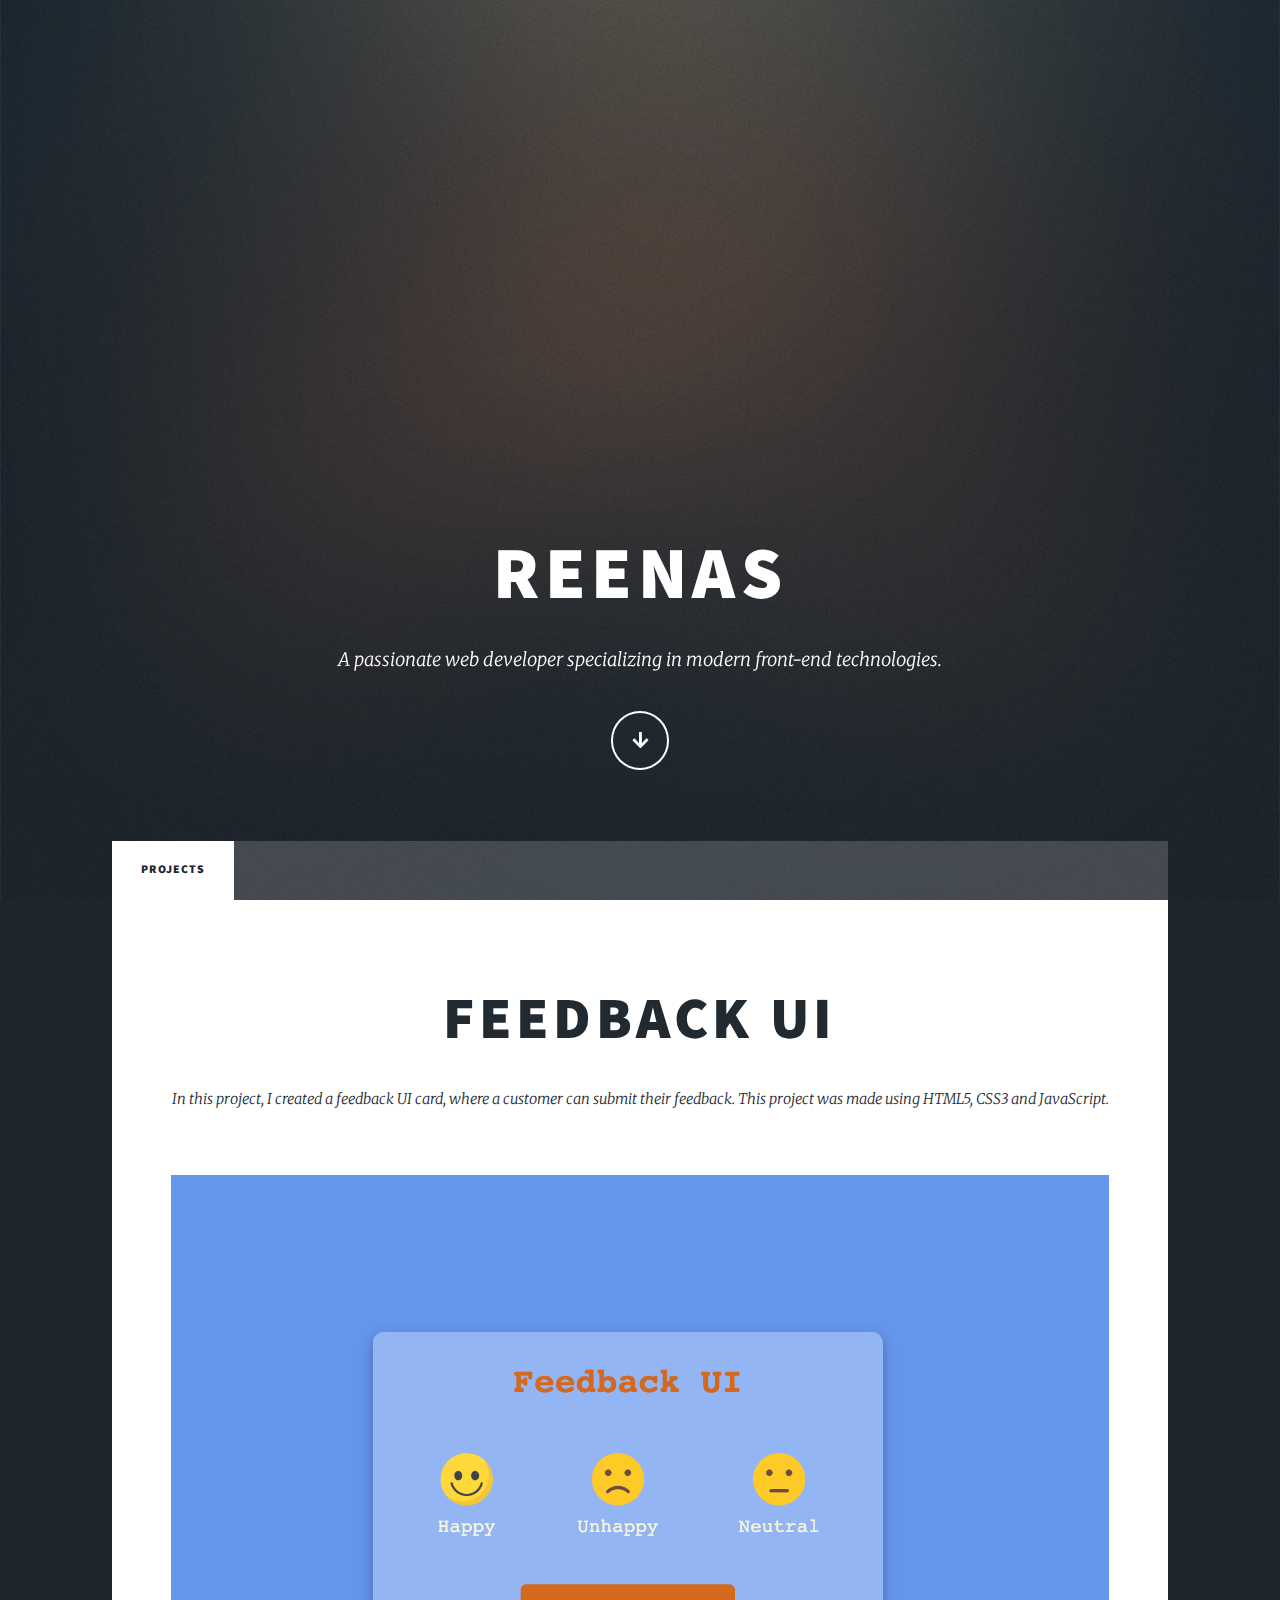
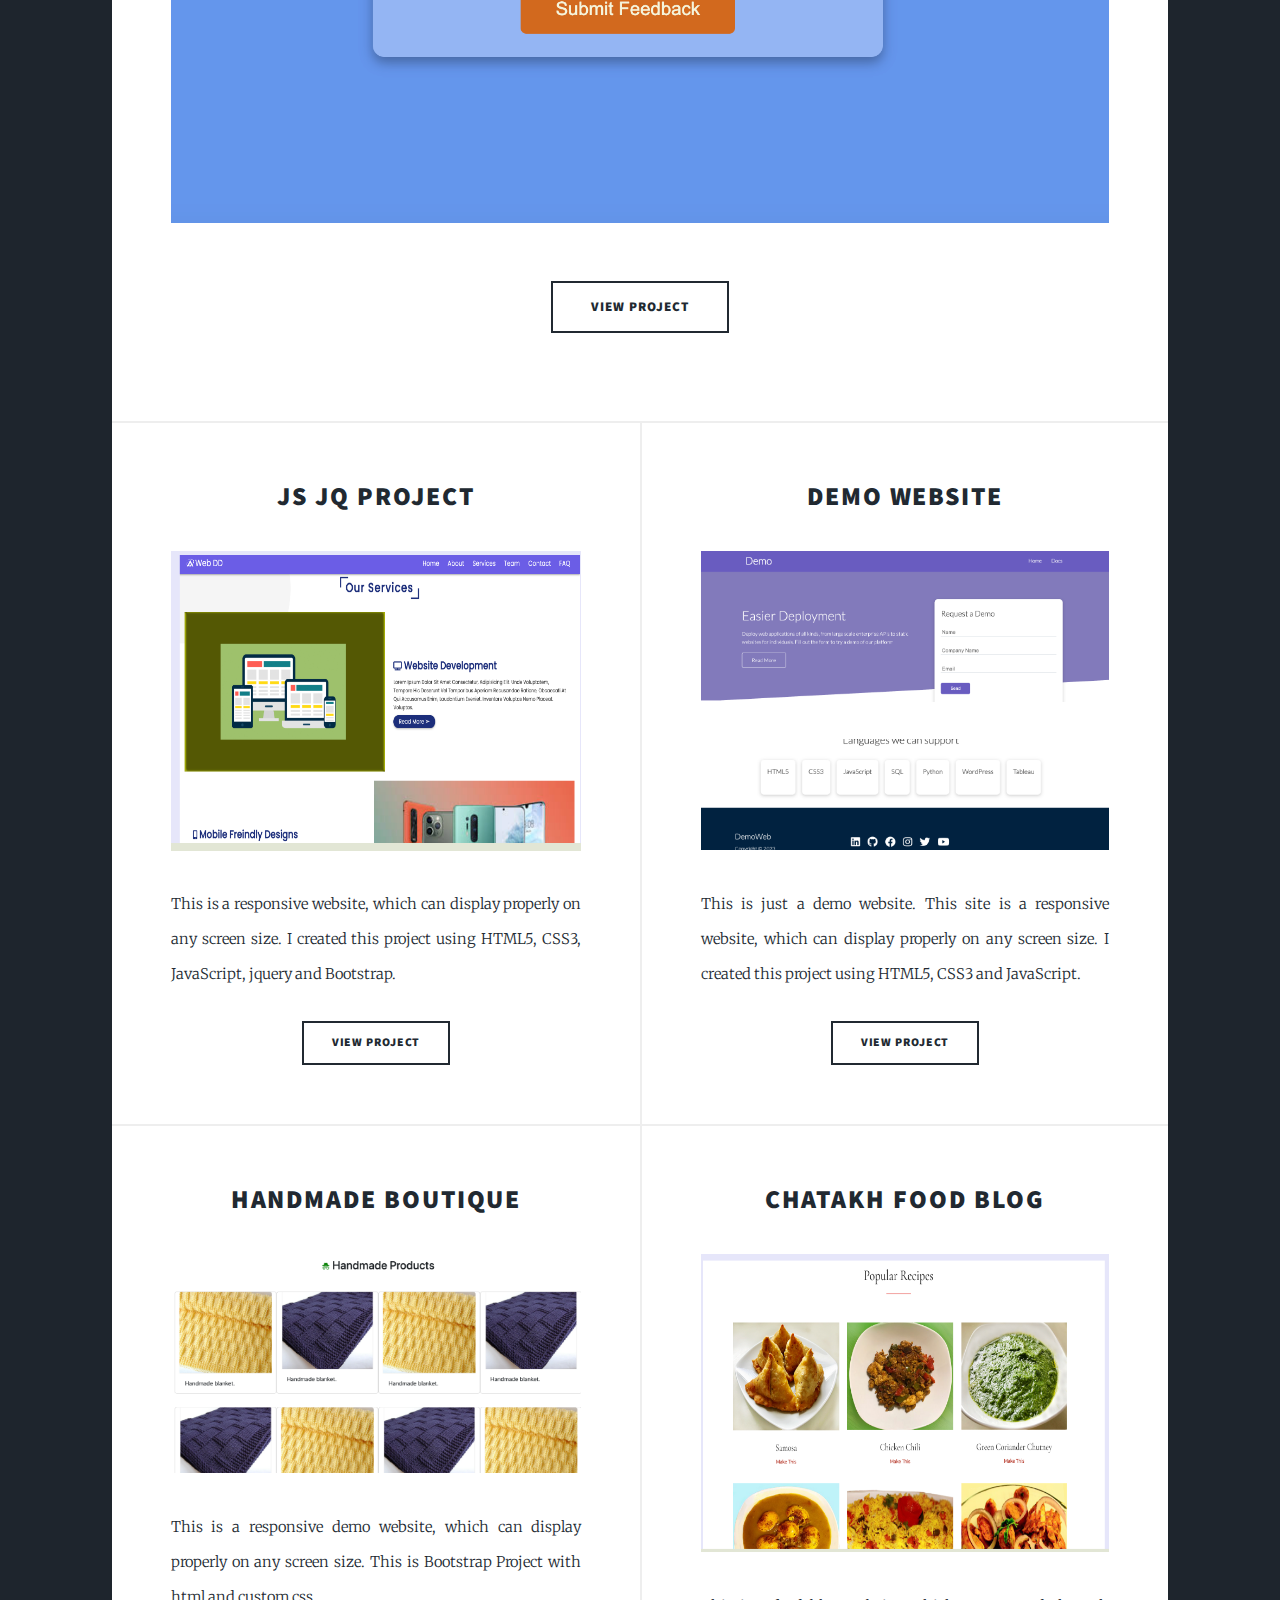
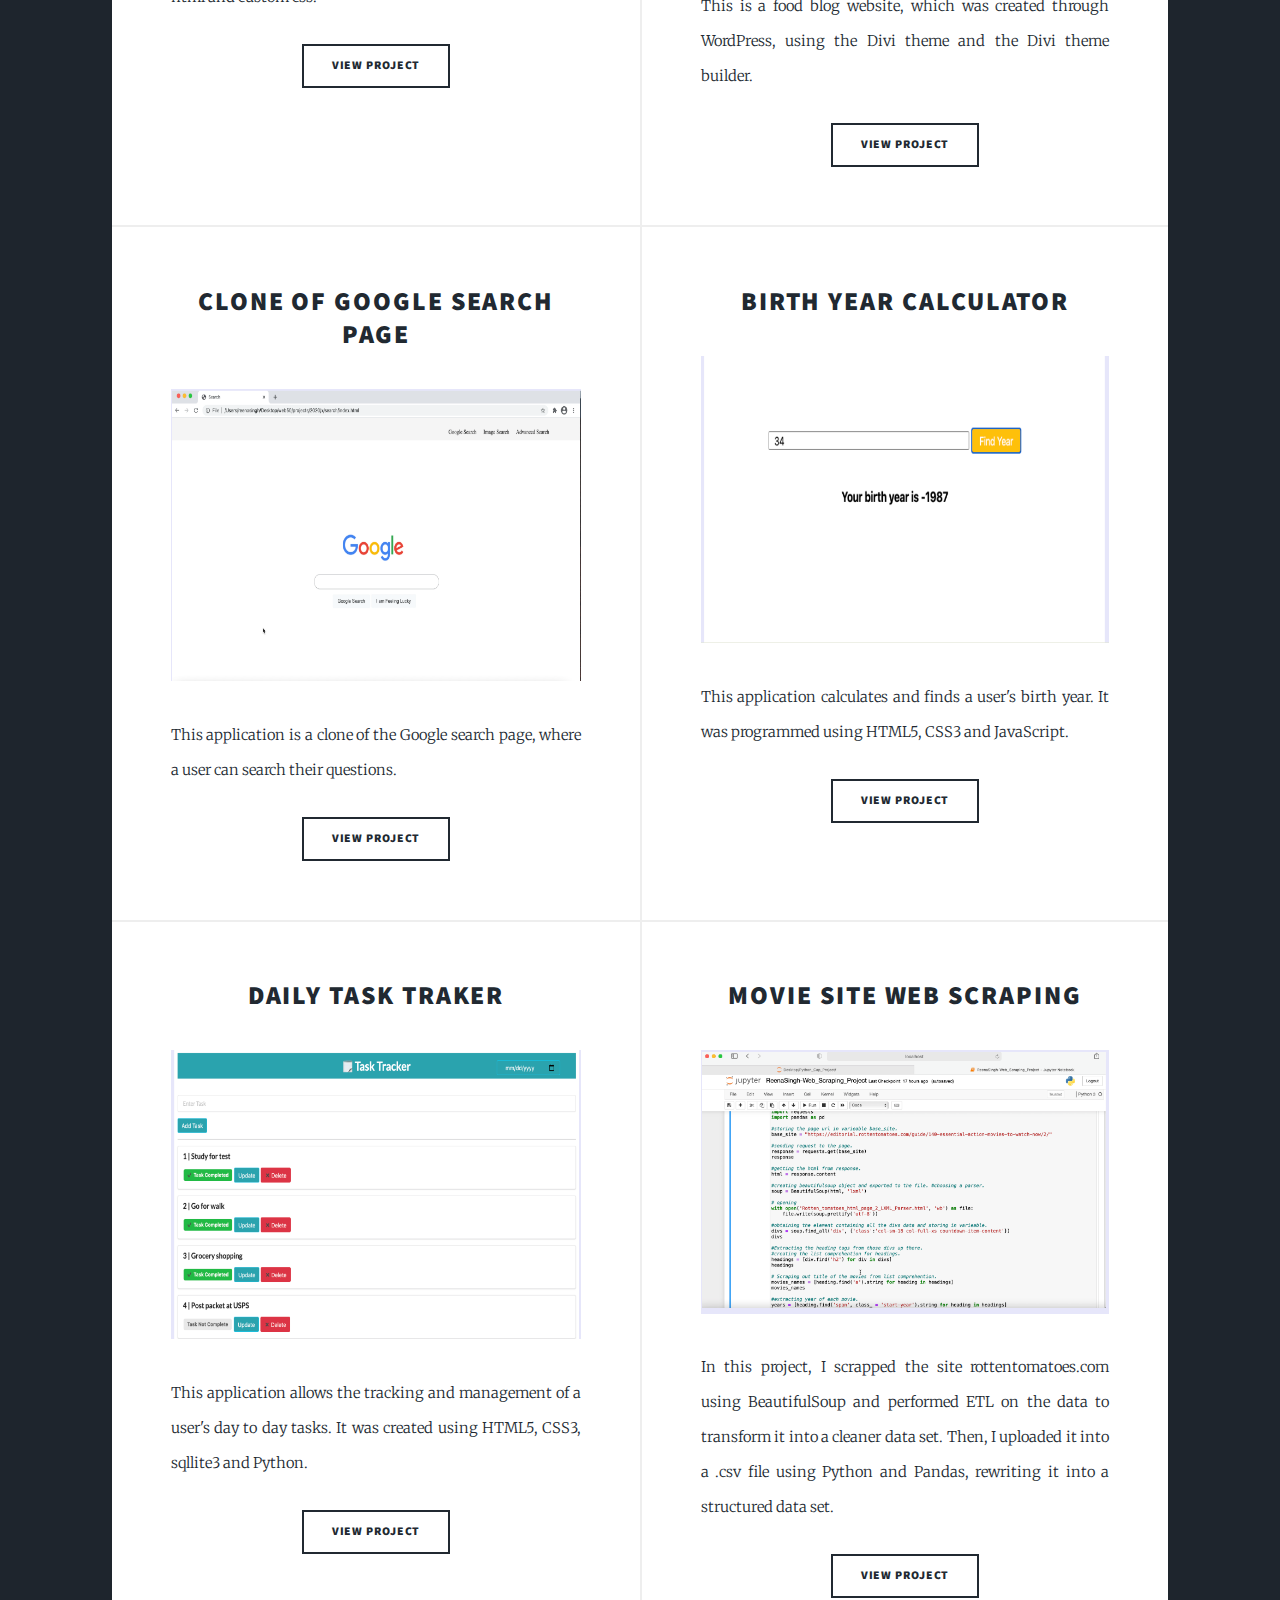
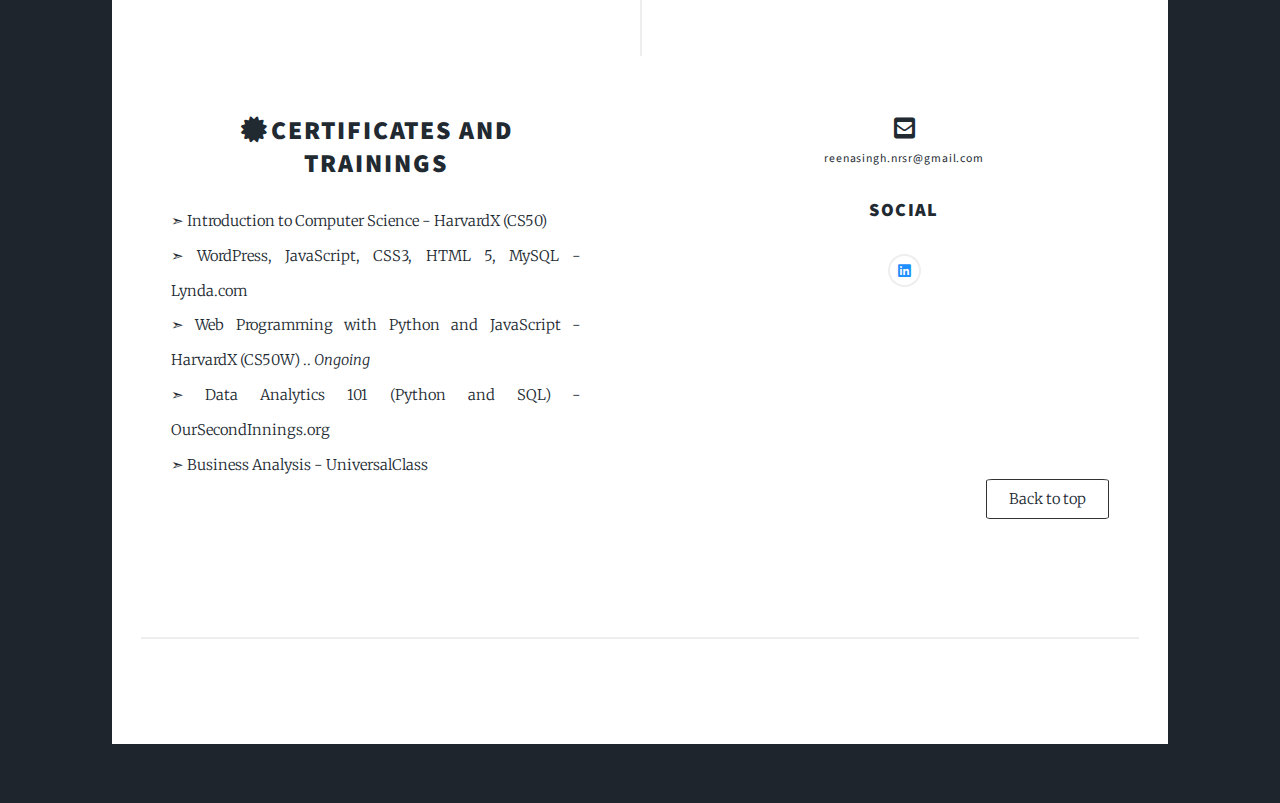
==== index.html @ dbfae960 "Update index.html" ====
<!DOCTYPE HTML>
<html>

	<head>
		<title>Portfolio of ReenaS</title>
		<meta charset="utf-8" />
		<meta name="viewport" content="width=device-width, initial-scale=1, user-scalable=no" />
		<link rel="stylesheet" href="assets/css/main.css" />
		<noscript><link rel="stylesheet" href="assets/css/noscript.css" /></noscript>
	</head>

	<body class="is-preload">

		<!-- Wrapper -->
			<div id="wrapper" class="fade-in">

				<!-- Intro -->
					<div id="intro">
						<h1>ReenaS</h1>

						<p>A passionate web developer specializing in modern front-end technologies.</p>
						<ul class="actions">
							<li><a href="#header" class="button icon solid solo fa-arrow-down scrolly">Continue</a></li>
						</ul>
					</div>

				<!-- Header -->
					<header id="header">
						<a href="index.html" class="logo">Portfolio</a>
					</header>

				<!-- Nav -->
					<nav id="nav">

						<ul class="links">
							<li class="active"><a href="index.html">Projects</a></li>
						</ul>

					</nav>

				<!-- Main -->
					<div id="main">

						<!-- Featured Post -->
							<article class="post featured">
								<header class="major">

									<h2><a href="https://chatakh.github.io/feedbackUI/" target="_blank"> Feedback UI</a></h2>
									<p>In this project, I created a feedback UI card, where a customer can submit their feedback. This project was made using HTML5, CSS3 and JavaScript.<br />
									</p>
								</header>

								<img src="images/feedbackUI.png" class="image main" alt="" /></a>
								<ul class="actions special">
									<li><a href="https://github.com/Chatakh/feedbackUI/blob/main/index.html" target="_blank" class="button large">view project</a></li>
								</ul>
							</article>

						<!-- Posts -->
							<section class="posts">

								<article>
									<header>

										<h2><a href="https://chatakh.github.io/webdd/" target="_blank">JS JQ Project<br /></a>
										</h2>
									</header>

									<img src="images/WebDD.png" class="image fit" alt="" /></a>
									<p>This is a responsive website, which can display properly on any screen size. I created this project using HTML5, CSS3, JavaScript, jquery and Bootstrap.</p>
									<ul class="actions special">
										<li><a href="https://github.com/Chatakh/webdd/blob/main/index.html" target="_blank" class="button">view project</a></li>
									</ul>
								</article>

								<article>
									<header>

										<h2><a href=" https://chatakh.github.io/Demo_site/" target="_blank"" target="_blank">Demo Website<br /></a>
										</h2>
									</header>

									<img src="images/demo.png" class="image fit" alt="" /></a>
									<img src="images/demo-2.png" class="image fit" alt="" /></a>
									<p>This is just a demo website. This site is a responsive website, which can display properly on any screen size.
										I created this project using HTML5, CSS3 and JavaScript. </p>
									<ul class="actions special">
										<li><a href="https://github.com/Chatakh/Demo_site" target="_blank" class="button">view project</a></li>
									</ul>
								</article>

								<article>
									<header>

										<h2><a href=" https://chatakh.github.io/Boutique/" target="_blank">Handmade Boutique<br /></a>
										</h2>
									</header>

									<img src="images/handmadeB.png" class="image fit" alt="" /></a>
									<p>This is a responsive demo website, which can display properly on any screen size. This is Bootstrap Project with html and custom css.</p>
									<ul class="actions special">
										<li><a href="https://github.com/Chatakh/Boutique" target="_blank" class="button">view project</a></li>
									</ul>
								</article>


								<article>
									<header>

										<h2><a href="http://www.chatakh.com" target="_blank">Chatakh food blog<br /></a>
										</h2>
									</header>

									<img src="images/Chatakh.png" target="_blank"  class="image fit" alt="" /></a>
									<p>This is a food blog website, which was created through WordPress, using the Divi theme and the Divi theme builder.</p>
									<ul class="actions special">
										<li><a href="https://github.com/Chatakh/portfolio/blob/main/chatakh.html" target="_blank" class="button">view project</a></li>
									</ul>
								</article>

								<article>
									<header>

										<h2><a href="https://chatakh.github.io/ColonGS/" target="_blank">Clone of Google search page<br /></a>
										</h2>
									</header>

									<img src="images/GoogleSearchPage.png" class="image fit" alt="" /></a>
									<p>This application is a clone of the Google search page, where a user can search their questions.</p>

									<ul class="actions special">
										<li><a href="https://github.com/Chatakh/portfolio/blob/main/imageSearch.html" target="_blank" class="button">view project</a></li>
									</ul>
								</article>

								<article>
									<header>

										<h2><a href="https://chatakh.github.io/birthYearCalc/" target="_blank">Birth Year Calculator<br /></a>
										</h2>
									</header>

									<img src="images/BirthYearApp.png" class="image fit" alt="" /></a>
									<p>This application calculates and finds a user's birth year. It was programmed using HTML5, CSS3 and JavaScript.</p>


									<ul class="actions special">
										<li><a href="https://github.com/Chatakh/portfolio/blob/main/birthYear_calculator.html" target="_blank" class="button">view project</a></li>
									</ul>
								</article>

								<article>
									<header>

										<h2><a href="https://www.youtube.com/watch?v=Ls5tYLdp9TQ" target="_blank">Daily Task Traker<br /></a>
										</h2>
									</header>

									<img src="images/TaskTrackerApp.png"  class="image fit" alt="" /></a>
									<p>This application allows the tracking and management of a user's day to day tasks.
										It was created using HTML5, CSS3, sqllite3 and Python.</p>
									<ul class="actions special">
										<li><a href="https://github.com/Chatakh/portfolio/blob/main/tasktracker.html" target="_blank"class="button">view project</a></li>
									</ul>
								</article>

								<article>
									<header>

										<h2><a href="https://www.youtube.com/embed/3hxfw4qxkTg" target="_blank">Movie site Web Scraping<br /></a>
										</h2>

									</header>

									<img src="images/WebScraper.png" class="image fit" alt="" /></a>


									<p>
										In this project, I scrapped the site rottentomatoes.com using BeautifulSoup and performed ETL on the data to transform it into a cleaner data set. Then, I uploaded it into a .csv file using Python and Pandas,
										rewriting it into a structured data set.
									</p>
									<ul class="actions special">
										<li><a href="https://github.com/Chatakh/portfolio/blob/main/webscraping.html" target="_blank" class="button">view project</a></li>
									</ul>
								</article>


									<section>
										<article>

											<h2><i class="fa fa-fw fa-certificate"></i>Certificates and Trainings</h2>

											<p class="cerTrain">
											  ➣ Introduction to Computer Science - HarvardX (CS50) <br />

											  ➣ WordPress, JavaScript, CSS3, HTML 5, MySQL - Lynda.com<br/>

											  ➣ Web Programming with Python and JavaScript - HarvardX (CS50W) .. <i> Ongoing</i> <br />

											  ➣ Data Analytics 101 (Python and SQL) - OurSecondInnings.org<br />

											   ➣ Business Analysis - UniversalClass <br />

											 </p>

										</article>

										</section>


				    <footer>
							<section>
								 <i class='fas fa-envelope-square' style='font-size:24px'></i><h6 class="email">reenasingh.nrsr@gmail.com</h6>
                                                                 

								<p><h3>Social</h3></p>
								<ul class="icons alt">
								  <li><a href="https://www.linkedin.com/in/reena-singh-9b708a188/" target="_blank"  class="icon brands alt fa-linkedin" id="icon"><span class="label">fa-linkedin</span></a></li>
								</ul>

							</section>
							<a href="#" class="bt">Back to top </a>

						</section>

					</footer>


				<!-- Copyright -->
					<div id="copyright">
						<ul><li>&copy; R</li><li>Design:</li></ul>
					</div>


			</div>

		<!-- Scripts -->
			<script src="assets/js/jquery.min.js"></script>
			<script src="assets/js/jquery.scrollex.min.js"></script>
			<script src="assets/js/jquery.scrolly.min.js"></script>
			<script src="assets/js/browser.min.js"></script>
			<script src="assets/js/breakpoints.min.js"></script>
			<script src="assets/js/util.js"></script>
			<script src="assets/js/main.js"></script>

	</body>
</html>
---- assets/css/main.css ----
@import url(fontawesome-all.min.css);
@import url("https://fonts.googleapis.com/css?family=Merriweather:300,700,300italic,700italic|Source+Sans+Pro:900");


html, body, div, span, applet, object,
iframe, h1, h2, h3, h4, h5, h6, p, blockquote,
pre, a, abbr, acronym, address, big, cite,
code, del, dfn, em, img, ins, kbd, q, s, samp,
small, strike, strong, sub, sup, tt, var, b,
u, i, center, dl, dt, dd, ol, ul, li, fieldset,
form, label, legend, table, caption, tbody,
tfoot, thead, tr, th, td, article, aside,
canvas, details, embed, figure, figcaption,
footer, header, hgroup, menu, nav, output, ruby,
section, summary, time, mark, audio, video {
	margin: 0;
	padding: 0;
	border: 0;
	font-size: 100%;
	font: inherit;
	vertical-align: baseline;}

article, aside, details, figcaption, figure,
footer, header, hgroup, menu, nav, section {
	display: block;}

body {
	line-height: 1;
}

ol, ul {
	list-style: none;
}

blockquote, q {
	quotes: none;
}

	blockquote:before, blockquote:after, q:before, q:after {
		content: '';
		content: none;
	}

table {
	border-collapse: collapse;
	border-spacing: 0;
}

body {
	-webkit-text-size-adjust: none;
}

mark {
	background-color: transparent;
	color: inherit;
}

input::-moz-focus-inner {
	border: 0;
	padding: 0;
}

input, select, textarea {
	-moz-appearance: none;
	-webkit-appearance: none;
	-ms-appearance: none;
	appearance: none;
}

/* Basic */

	@-ms-viewport {
		width: device-width;
	}

	body {
		-ms-overflow-style: scrollbar;
	}

	@media screen and (max-width: 480px) {

		html, body {
			min-width: 320px;
		}

	}

	html {
		box-sizing: border-box;
	}

	*, *:before, *:after {
		box-sizing: inherit;
	}

	body {
		background-color: #1e252d;
	}

		body.is-preload *, body.is-preload *:before, body.is-preload *:after {
			-moz-animation: none !important;
			-webkit-animation: none !important;
			-ms-animation: none !important;
			animation: none !important;
			-moz-transition: none !important;
			-webkit-transition: none !important;
			-ms-transition: none !important;
			transition: none !important;
		}

/* Type */

	html {
		font-size: 16pt;
	}

		@media screen and (max-width: 1680px) {

			html {
				font-size: 12pt;
			}

		}

		@media screen and (max-width: 1280px) {

			html {
				font-size: 11pt;
			}

		}

		@media screen and (max-width: 360px) {

			html {
				font-size: 10pt;
			}

		}

	body {
		color: #212931;
	}

	body, input, select, textarea {
		font-family: "Merriweather", Georgia, serif;
		font-weight: 300;
		font-size: 1rem;
		line-height: 2.375;
	}

	a {
		-moz-transition: color 0.2s ease-in-out, background-color 0.2s ease-in-out, border-color 0.2s ease-in-out, box-shadow 0.2s ease-in-out;
		-webkit-transition: color 0.2s ease-in-out, background-color 0.2s ease-in-out, border-color 0.2s ease-in-out, box-shadow 0.2s ease-in-out;
		-ms-transition: color 0.2s ease-in-out, background-color 0.2s ease-in-out, border-color 0.2s ease-in-out, box-shadow 0.2s ease-in-out;
		transition: color 0.2s ease-in-out, background-color 0.2s ease-in-out, border-color 0.2s ease-in-out, box-shadow 0.2s ease-in-out;
		border-bottom: dotted 1px;
		text-decoration: none;
	}

		a:hover {
			border-bottom-color: transparent;
		}

	strong, b {
		font-weight: 600;
	}

	em, i {
		font-style: italic;
	}

	p {
		text-align: justify;
		margin: 0 0 2rem 0;
	}

	h1, h2, h3, h4, h5, h6 {
		font-family: "Source Sans Pro", Helvetica, sans-serif;
		font-weight: 900;
		line-height: 1.5;
		letter-spacing: 0.075em;
		text-transform: uppercase;
		margin: 0 0 1rem 0;
	}

		h1 a, h2 a, h3 a, h4 a, h5 a, h6 a {
			border-bottom: 0;
			color: inherit;
			text-decoration: none;
		}

	h1 {
		font-size: 4rem;
		line-height: 1.1;
		margin: 0 0 2rem 0;
	}

	h2 {
		font-size: 1.75rem;
		line-height: 1.3;
		margin: 0 0 1.5rem 0;
	}

	h3 {
		font-size: 1.25rem;
		margin: 0 0 1.5rem 0;
	}

	h4 {
		font-size: 1rem;
	}

	h5 {
		font-size: 0.9rem;
	}

	h6 {
		font-size: 0.8rem;
	}

	sub {
		font-size: 0.8rem;
		position: relative;
		top: 0.5rem;
	}

	sup {
		font-size: 0.8rem;
		position: relative;
		top: -0.5rem;
	}

	blockquote {
		border-left: solid 4px;
		font-style: italic;
		margin: 0 0 2rem 0;
		padding: 0.5rem 0 0.5rem 2rem;
	}

	code {
		border: solid 2px;
		font-family: "Courier New", monospace;
		font-size: 0.9rem;
		margin: 0 0.25rem;
		padding: 0.25rem 0.65rem;
	}

	pre {
		-webkit-overflow-scrolling: touch;
		font-family: "Courier New", monospace;
		font-size: 0.9rem;
		margin: 0 0 2rem 0;
	}

		pre code {
			display: block;
			line-height: 1.75;
			padding: 1rem 1.5rem;
			overflow-x: auto;
		}

	hr {
		border: 0;
		border-bottom: solid 2px;
		margin: 3rem 0;
	}

		hr.major {
			margin: 5rem 0;
		}

	.align-left {
		text-align: left;
	}

	.align-center {
		text-align: center;
	}

	.align-right {
		text-align: right;
	}

	input, select, textarea {
		color: #212931;
	}

	a {
		color: #212931;
		border-bottom-color: rgba(33, 41, 49, 0.5);
	}

		a:hover {
			border-bottom-color: transparent;
			color: #18bfef !important;
		}

	strong, b {
		color: #212931;
	}

	h1, h2, h3, h4, h5, h6 {
		color: #212931;
	}

	blockquote {
		border-left-color: #eeeeee;
	}

	code {
		background: rgba(220, 220, 220, 0.25);
		border-color: #eeeeee;
	}

	hr {
		border-bottom-color: #eeeeee;
	}

/* Row */

	.row {
		display: flex;
		flex-wrap: wrap;
		box-sizing: border-box;
		align-items: stretch;
	}

		.row > * {
			box-sizing: border-box;
		}

		.row.gtr-uniform > * > :last-child {
			margin-bottom: 0;
		}

		.row.aln-left {
			justify-content: flex-start;
		}

		.row.aln-center {
			justify-content: center;
		}

		.row.aln-right {
			justify-content: flex-end;
		}

		.row.aln-top {
			align-items: flex-start;
		}

		.row.aln-middle {
			align-items: center;
		}

		.row.aln-bottom {
			align-items: flex-end;
		}

		.row > .imp {
			order: -1;
		}

		.row > .col-1 {
			width: 8.33333%;
		}

		.row > .off-1 {
			margin-left: 8.33333%;
		}

		.row > .col-2 {
			width: 16.66667%;
		}

		.row > .off-2 {
			margin-left: 16.66667%;
		}

		.row > .col-3 {
			width: 25%;
		}

		.row > .off-3 {
			margin-left: 25%;
		}

		.row > .col-4 {
			width: 33.33333%;
		}

		.row > .off-4 {
			margin-left: 33.33333%;
		}

		.row > .col-5 {
			width: 41.66667%;
		}

		.row > .off-5 {
			margin-left: 41.66667%;
		}

		.row > .col-6 {
			width: 50%;
		}

		.row > .off-6 {
			margin-left: 50%;
		}

		.row > .col-7 {
			width: 58.33333%;
		}

		.row > .off-7 {
			margin-left: 58.33333%;
		}

		.row > .col-8 {
			width: 66.66667%;
		}

		.row > .off-8 {
			margin-left: 66.66667%;
		}

		.row > .col-9 {
			width: 75%;
		}

		.row > .off-9 {
			margin-left: 75%;
		}

		.row > .col-10 {
			width: 83.33333%;
		}

		.row > .off-10 {
			margin-left: 83.33333%;
		}

		.row > .col-11 {
			width: 91.66667%;
		}

		.row > .off-11 {
			margin-left: 91.66667%;
		}

		.row > .col-12 {
			width: 100%;
		}

		.row > .off-12 {
			margin-left: 100%;
		}

		.row.gtr-0 {
			margin-top: 0;
			margin-left: 0rem;
		}

			.row.gtr-0 > * {
				padding: 0 0 0 0rem;
			}

			.row.gtr-0.gtr-uniform {
				margin-top: 0rem;
			}

				.row.gtr-0.gtr-uniform > * {
					padding-top: 0rem;
				}

		.row.gtr-25 {
			margin-top: 0;
			margin-left: -0.375rem;
		}

			.row.gtr-25 > * {
				padding: 0 0 0 0.375rem;
			}

			.row.gtr-25.gtr-uniform {
				margin-top: -0.375rem;
			}

				.row.gtr-25.gtr-uniform > * {
					padding-top: 0.375rem;
				}

		.row.gtr-50 {
			margin-top: 0;
			margin-left: -0.75rem;
		}

			.row.gtr-50 > * {
				padding: 0 0 0 0.75rem;
			}

			.row.gtr-50.gtr-uniform {
				margin-top: -0.75rem;
			}

				.row.gtr-50.gtr-uniform > * {
					padding-top: 0.75rem;
				}

		.row {
			margin-top: 0;
			margin-left: -1.5rem;
		}

			.row > * {
				padding: 0 0 0 1.5rem;
			}

			.row.gtr-uniform {
				margin-top: -1.5rem;
			}

				.row.gtr-uniform > * {
					padding-top: 1.5rem;
				}

		.row.gtr-150 {
			margin-top: 0;
			margin-left: -2.25rem;
		}

			.row.gtr-150 > * {
				padding: 0 0 0 2.25rem;
			}

			.row.gtr-150.gtr-uniform {
				margin-top: -2.25rem;
			}

				.row.gtr-150.gtr-uniform > * {
					padding-top: 2.25rem;
				}

		.row.gtr-200 {
			margin-top: 0;
			margin-left: -3rem;
		}

			.row.gtr-200 > * {
				padding: 0 0 0 3rem;
			}

			.row.gtr-200.gtr-uniform {
				margin-top: -3rem;
			}

				.row.gtr-200.gtr-uniform > * {
					padding-top: 3rem;
				}

		@media screen and (max-width: 1680px) {

			.row {
				display: flex;
				flex-wrap: wrap;
				box-sizing: border-box;
				align-items: stretch;
			}

				.row > * {
					box-sizing: border-box;
				}

				.row.gtr-uniform > * > :last-child {
					margin-bottom: 0;
				}

				.row.aln-left {
					justify-content: flex-start;
				}

				.row.aln-center {
					justify-content: center;
				}

				.row.aln-right {
					justify-content: flex-end;
				}

				.row.aln-top {
					align-items: flex-start;
				}

				.row.aln-middle {
					align-items: center;
				}

				.row.aln-bottom {
					align-items: flex-end;
				}

				.row > .imp-xlarge {
					order: -1;
				}

				.row > .col-1-xlarge {
					width: 8.33333%;
				}

				.row > .off-1-xlarge {
					margin-left: 8.33333%;
				}

				.row > .col-2-xlarge {
					width: 16.66667%;
				}

				.row > .off-2-xlarge {
					margin-left: 16.66667%;
				}

				.row > .col-3-xlarge {
					width: 25%;
				}

				.row > .off-3-xlarge {
					margin-left: 25%;
				}

				.row > .col-4-xlarge {
					width: 33.33333%;
				}

				.row > .off-4-xlarge {
					margin-left: 33.33333%;
				}

				.row > .col-5-xlarge {
					width: 41.66667%;
				}

				.row > .off-5-xlarge {
					margin-left: 41.66667%;
				}

				.row > .col-6-xlarge {
					width: 50%;
				}

				.row > .off-6-xlarge {
					margin-left: 50%;
				}

				.row > .col-7-xlarge {
					width: 58.33333%;
				}

				.row > .off-7-xlarge {
					margin-left: 58.33333%;
				}

				.row > .col-8-xlarge {
					width: 66.66667%;
				}

				.row > .off-8-xlarge {
					margin-left: 66.66667%;
				}

				.row > .col-9-xlarge {
					width: 75%;
				}

				.row > .off-9-xlarge {
					margin-left: 75%;
				}

				.row > .col-10-xlarge {
					width: 83.33333%;
				}

				.row > .off-10-xlarge {
					margin-left: 83.33333%;
				}

				.row > .col-11-xlarge {
					width: 91.66667%;
				}

				.row > .off-11-xlarge {
					margin-left: 91.66667%;
				}

				.row > .col-12-xlarge {
					width: 100%;
				}

				.row > .off-12-xlarge {
					margin-left: 100%;
				}

				.row.gtr-0 {
					margin-top: 0;
					margin-left: 0rem;
				}

					.row.gtr-0 > * {
						padding: 0 0 0 0rem;
					}

					.row.gtr-0.gtr-uniform {
						margin-top: 0rem;
					}

						.row.gtr-0.gtr-uniform > * {
							padding-top: 0rem;
						}

				.row.gtr-25 {
					margin-top: 0;
					margin-left: -0.375rem;
				}

					.row.gtr-25 > * {
						padding: 0 0 0 0.375rem;
					}

					.row.gtr-25.gtr-uniform {
						margin-top: -0.375rem;
					}

						.row.gtr-25.gtr-uniform > * {
							padding-top: 0.375rem;
						}

				.row.gtr-50 {
					margin-top: 0;
					margin-left: -0.75rem;
				}

					.row.gtr-50 > * {
						padding: 0 0 0 0.75rem;
					}

					.row.gtr-50.gtr-uniform {
						margin-top: -0.75rem;
					}

						.row.gtr-50.gtr-uniform > * {
							padding-top: 0.75rem;
						}

				.row {
					margin-top: 0;
					margin-left: -1.5rem;
				}

					.row > * {
						padding: 0 0 0 1.5rem;
					}

					.row.gtr-uniform {
						margin-top: -1.5rem;
					}

						.row.gtr-uniform > * {
							padding-top: 1.5rem;
						}

				.row.gtr-150 {
					margin-top: 0;
					margin-left: -2.25rem;
				}

					.row.gtr-150 > * {
						padding: 0 0 0 2.25rem;
					}

					.row.gtr-150.gtr-uniform {
						margin-top: -2.25rem;
					}

						.row.gtr-150.gtr-uniform > * {
							padding-top: 2.25rem;
						}

				.row.gtr-200 {
					margin-top: 0;
					margin-left: -3rem;
				}

					.row.gtr-200 > * {
						padding: 0 0 0 3rem;
					}

					.row.gtr-200.gtr-uniform {
						margin-top: -3rem;
					}

						.row.gtr-200.gtr-uniform > * {
							padding-top: 3rem;
						}

		}

		@media screen and (max-width: 1280px) {

			.row {
				display: flex;
				flex-wrap: wrap;
				box-sizing: border-box;
				align-items: stretch;
			}

				.row > * {
					box-sizing: border-box;
				}

				.row.gtr-uniform > * > :last-child {
					margin-bottom: 0;
				}

				.row.aln-left {
					justify-content: flex-start;
				}

				.row.aln-center {
					justify-content: center;
				}

				.row.aln-right {
					justify-content: flex-end;
				}

				.row.aln-top {
					align-items: flex-start;
				}

				.row.aln-middle {
					align-items: center;
				}

				.row.aln-bottom {
					align-items: flex-end;
				}

				.row > .imp-large {
					order: -1;
				}

				.row > .col-1-large {
					width: 8.33333%;
				}

				.row > .off-1-large {
					margin-left: 8.33333%;
				}

				.row > .col-2-large {
					width: 16.66667%;
				}

				.row > .off-2-large {
					margin-left: 16.66667%;
				}

				.row > .col-3-large {
					width: 25%;
				}

				.row > .off-3-large {
					margin-left: 25%;
				}

				.row > .col-4-large {
					width: 33.33333%;
				}

				.row > .off-4-large {
					margin-left: 33.33333%;
				}

				.row > .col-5-large {
					width: 41.66667%;
				}

				.row > .off-5-large {
					margin-left: 41.66667%;
				}

				.row > .col-6-large {
					width: 50%;
				}

				.row > .off-6-large {
					margin-left: 50%;
				}

				.row > .col-7-large {
					width: 58.33333%;
				}

				.row > .off-7-large {
					margin-left: 58.33333%;
				}

				.row > .col-8-large {
					width: 66.66667%;
				}

				.row > .off-8-large {
					margin-left: 66.66667%;
				}

				.row > .col-9-large {
					width: 75%;
				}

				.row > .off-9-large {
					margin-left: 75%;
				}

				.row > .col-10-large {
					width: 83.33333%;
				}

				.row > .off-10-large {
					margin-left: 83.33333%;
				}

				.row > .col-11-large {
					width: 91.66667%;
				}

				.row > .off-11-large {
					margin-left: 91.66667%;
				}

				.row > .col-12-large {
					width: 100%;
				}

				.row > .off-12-large {
					margin-left: 100%;
				}

				.row.gtr-0 {
					margin-top: 0;
					margin-left: 0rem;
				}

					.row.gtr-0 > * {
						padding: 0 0 0 0rem;
					}

					.row.gtr-0.gtr-uniform {
						margin-top: 0rem;
					}

						.row.gtr-0.gtr-uniform > * {
							padding-top: 0rem;
						}

				.row.gtr-25 {
					margin-top: 0;
					margin-left: -0.375rem;
				}

					.row.gtr-25 > * {
						padding: 0 0 0 0.375rem;
					}

					.row.gtr-25.gtr-uniform {
						margin-top: -0.375rem;
					}

						.row.gtr-25.gtr-uniform > * {
							padding-top: 0.375rem;
						}

				.row.gtr-50 {
					margin-top: 0;
					margin-left: -0.75rem;
				}

					.row.gtr-50 > * {
						padding: 0 0 0 0.75rem;
					}

					.row.gtr-50.gtr-uniform {
						margin-top: -0.75rem;
					}

						.row.gtr-50.gtr-uniform > * {
							padding-top: 0.75rem;
						}

				.row {
					margin-top: 0;
					margin-left: -1.5rem;
				}

					.row > * {
						padding: 0 0 0 1.5rem;
					}

					.row.gtr-uniform {
						margin-top: -1.5rem;
					}

						.row.gtr-uniform > * {
							padding-top: 1.5rem;
						}

				.row.gtr-150 {
					margin-top: 0;
					margin-left: -2.25rem;
				}

					.row.gtr-150 > * {
						padding: 0 0 0 2.25rem;
					}

					.row.gtr-150.gtr-uniform {
						margin-top: -2.25rem;
					}

						.row.gtr-150.gtr-uniform > * {
							padding-top: 2.25rem;
						}

				.row.gtr-200 {
					margin-top: 0;
					margin-left: -3rem;
				}

					.row.gtr-200 > * {
						padding: 0 0 0 3rem;
					}

					.row.gtr-200.gtr-uniform {
						margin-top: -3rem;
					}

						.row.gtr-200.gtr-uniform > * {
							padding-top: 3rem;
						}

		}

		@media screen and (max-width: 980px) {

			.row {
				display: flex;
				flex-wrap: wrap;
				box-sizing: border-box;
				align-items: stretch;
			}

				.row > * {
					box-sizing: border-box;
				}

				.row.gtr-uniform > * > :last-child {
					margin-bottom: 0;
				}

				.row.aln-left {
					justify-content: flex-start;
				}

				.row.aln-center {
					justify-content: center;
				}

				.row.aln-right {
					justify-content: flex-end;
				}

				.row.aln-top {
					align-items: flex-start;
				}

				.row.aln-middle {
					align-items: center;
				}

				.row.aln-bottom {
					align-items: flex-end;
				}

				.row > .imp-medium {
					order: -1;
				}

				.row > .col-1-medium {
					width: 8.33333%;
				}

				.row > .off-1-medium {
					margin-left: 8.33333%;
				}

				.row > .col-2-medium {
					width: 16.66667%;
				}

				.row > .off-2-medium {
					margin-left: 16.66667%;
				}

				.row > .col-3-medium {
					width: 25%;
				}

				.row > .off-3-medium {
					margin-left: 25%;
				}

				.row > .col-4-medium {
					width: 33.33333%;
				}

				.row > .off-4-medium {
					margin-left: 33.33333%;
				}

				.row > .col-5-medium {
					width: 41.66667%;
				}

				.row > .off-5-medium {
					margin-left: 41.66667%;
				}

				.row > .col-6-medium {
					width: 50%;
				}

				.row > .off-6-medium {
					margin-left: 50%;
				}

				.row > .col-7-medium {
					width: 58.33333%;
				}

				.row > .off-7-medium {
					margin-left: 58.33333%;
				}

				.row > .col-8-medium {
					width: 66.66667%;
				}

				.row > .off-8-medium {
					margin-left: 66.66667%;
				}

				.row > .col-9-medium {
					width: 75%;
				}

				.row > .off-9-medium {
					margin-left: 75%;
				}

				.row > .col-10-medium {
					width: 83.33333%;
				}

				.row > .off-10-medium {
					margin-left: 83.33333%;
				}

				.row > .col-11-medium {
					width: 91.66667%;
				}

				.row > .off-11-medium {
					margin-left: 91.66667%;
				}

				.row > .col-12-medium {
					width: 100%;
				}

				.row > .off-12-medium {
					margin-left: 100%;
				}

				.row.gtr-0 {
					margin-top: 0;
					margin-left: 0rem;
				}

					.row.gtr-0 > * {
						padding: 0 0 0 0rem;
					}

					.row.gtr-0.gtr-uniform {
						margin-top: 0rem;
					}

						.row.gtr-0.gtr-uniform > * {
							padding-top: 0rem;
						}

				.row.gtr-25 {
					margin-top: 0;
					margin-left: -0.375rem;
				}

					.row.gtr-25 > * {
						padding: 0 0 0 0.375rem;
					}

					.row.gtr-25.gtr-uniform {
						margin-top: -0.375rem;
					}

						.row.gtr-25.gtr-uniform > * {
							padding-top: 0.375rem;
						}

				.row.gtr-50 {
					margin-top: 0;
					margin-left: -0.75rem;
				}

					.row.gtr-50 > * {
						padding: 0 0 0 0.75rem;
					}

					.row.gtr-50.gtr-uniform {
						margin-top: -0.75rem;
					}

						.row.gtr-50.gtr-uniform > * {
							padding-top: 0.75rem;
						}

				.row {
					margin-top: 0;
					margin-left: -1.5rem;
				}

					.row > * {
						padding: 0 0 0 1.5rem;
					}

					.row.gtr-uniform {
						margin-top: -1.5rem;
					}

						.row.gtr-uniform > * {
							padding-top: 1.5rem;
						}

				.row.gtr-150 {
					margin-top: 0;
					margin-left: -2.25rem;
				}

					.row.gtr-150 > * {
						padding: 0 0 0 2.25rem;
					}

					.row.gtr-150.gtr-uniform {
						margin-top: -2.25rem;
					}

						.row.gtr-150.gtr-uniform > * {
							padding-top: 2.25rem;
						}

				.row.gtr-200 {
					margin-top: 0;
					margin-left: -3rem;
				}

					.row.gtr-200 > * {
						padding: 0 0 0 3rem;
					}

					.row.gtr-200.gtr-uniform {
						margin-top: -3rem;
					}

						.row.gtr-200.gtr-uniform > * {
							padding-top: 3rem;
						}

		}

		@media screen and (max-width: 736px) {

			.row {
				display: flex;
				flex-wrap: wrap;
				box-sizing: border-box;
				align-items: stretch;
			}

				.row > * {
					box-sizing: border-box;
				}

				.row.gtr-uniform > * > :last-child {
					margin-bottom: 0;
				}

				.row.aln-left {
					justify-content: flex-start;
				}

				.row.aln-center {
					justify-content: center;
				}

				.row.aln-right {
					justify-content: flex-end;
				}

				.row.aln-top {
					align-items: flex-start;
				}

				.row.aln-middle {
					align-items: center;
				}

				.row.aln-bottom {
					align-items: flex-end;
				}

				.row > .imp-small {
					order: -1;
				}

				.row > .col-1-small {
					width: 8.33333%;
				}

				.row > .off-1-small {
					margin-left: 8.33333%;
				}

				.row > .col-2-small {
					width: 16.66667%;
				}

				.row > .off-2-small {
					margin-left: 16.66667%;
				}

				.row > .col-3-small {
					width: 25%;
				}

				.row > .off-3-small {
					margin-left: 25%;
				}

				.row > .col-4-small {
					width: 33.33333%;
				}

				.row > .off-4-small {
					margin-left: 33.33333%;
				}

				.row > .col-5-small {
					width: 41.66667%;
				}

				.row > .off-5-small {
					margin-left: 41.66667%;
				}

				.row > .col-6-small {
					width: 50%;
				}

				.row > .off-6-small {
					margin-left: 50%;
				}

				.row > .col-7-small {
					width: 58.33333%;
				}

				.row > .off-7-small {
					margin-left: 58.33333%;
				}

				.row > .col-8-small {
					width: 66.66667%;
				}

				.row > .off-8-small {
					margin-left: 66.66667%;
				}

				.row > .col-9-small {
					width: 75%;
				}

				.row > .off-9-small {
					margin-left: 75%;
				}

				.row > .col-10-small {
					width: 83.33333%;
				}

				.row > .off-10-small {
					margin-left: 83.33333%;
				}

				.row > .col-11-small {
					width: 91.66667%;
				}

				.row > .off-11-small {
					margin-left: 91.66667%;
				}

				.row > .col-12-small {
					width: 100%;
				}

				.row > .off-12-small {
					margin-left: 100%;
				}

				.row.gtr-0 {
					margin-top: 0;
					margin-left: 0rem;
				}

					.row.gtr-0 > * {
						padding: 0 0 0 0rem;
					}

					.row.gtr-0.gtr-uniform {
						margin-top: 0rem;
					}

						.row.gtr-0.gtr-uniform > * {
							padding-top: 0rem;
						}

				.row.gtr-25 {
					margin-top: 0;
					margin-left: -0.375rem;
				}

					.row.gtr-25 > * {
						padding: 0 0 0 0.375rem;
					}

					.row.gtr-25.gtr-uniform {
						margin-top: -0.375rem;
					}

						.row.gtr-25.gtr-uniform > * {
							padding-top: 0.375rem;
						}

				.row.gtr-50 {
					margin-top: 0;
					margin-left: -0.75rem;
				}

					.row.gtr-50 > * {
						padding: 0 0 0 0.75rem;
					}

					.row.gtr-50.gtr-uniform {
						margin-top: -0.75rem;
					}

						.row.gtr-50.gtr-uniform > * {
							padding-top: 0.75rem;
						}

				.row {
					margin-top: 0;
					margin-left: -1.5rem;
				}

					.row > * {
						padding: 0 0 0 1.5rem;
					}

					.row.gtr-uniform {
						margin-top: -1.5rem;
					}

						.row.gtr-uniform > * {
							padding-top: 1.5rem;
						}

				.row.gtr-150 {
					margin-top: 0;
					margin-left: -2.25rem;
				}

					.row.gtr-150 > * {
						padding: 0 0 0 2.25rem;
					}

					.row.gtr-150.gtr-uniform {
						margin-top: -2.25rem;
					}

						.row.gtr-150.gtr-uniform > * {
							padding-top: 2.25rem;
						}

				.row.gtr-200 {
					margin-top: 0;
					margin-left: -3rem;
				}

					.row.gtr-200 > * {
						padding: 0 0 0 3rem;
					}

					.row.gtr-200.gtr-uniform {
						margin-top: -3rem;
					}

						.row.gtr-200.gtr-uniform > * {
							padding-top: 3rem;
						}

		}

		@media screen and (max-width: 480px) {

			.row {
				display: flex;
				flex-wrap: wrap;
				box-sizing: border-box;
				align-items: stretch;
			}

				.row > * {
					box-sizing: border-box;
				}

				.row.gtr-uniform > * > :last-child {
					margin-bottom: 0;
				}

				.row.aln-left {
					justify-content: flex-start;
				}

				.row.aln-center {
					justify-content: center;
				}

				.row.aln-right {
					justify-content: flex-end;
				}

				.row.aln-top {
					align-items: flex-start;
				}

				.row.aln-middle {
					align-items: center;
				}

				.row.aln-bottom {
					align-items: flex-end;
				}

				.row > .imp-xsmall {
					order: -1;
				}

				.row > .col-1-xsmall {
					width: 8.33333%;
				}

				.row > .off-1-xsmall {
					margin-left: 8.33333%;
				}

				.row > .col-2-xsmall {
					width: 16.66667%;
				}

				.row > .off-2-xsmall {
					margin-left: 16.66667%;
				}

				.row > .col-3-xsmall {
					width: 25%;
				}

				.row > .off-3-xsmall {
					margin-left: 25%;
				}

				.row > .col-4-xsmall {
					width: 33.33333%;
				}

				.row > .off-4-xsmall {
					margin-left: 33.33333%;
				}

				.row > .col-5-xsmall {
					width: 41.66667%;
				}

				.row > .off-5-xsmall {
					margin-left: 41.66667%;
				}

				.row > .col-6-xsmall {
					width: 50%;
				}

				.row > .off-6-xsmall {
					margin-left: 50%;
				}

				.row > .col-7-xsmall {
					width: 58.33333%;
				}

				.row > .off-7-xsmall {
					margin-left: 58.33333%;
				}

				.row > .col-8-xsmall {
					width: 66.66667%;
				}

				.row > .off-8-xsmall {
					margin-left: 66.66667%;
				}

				.row > .col-9-xsmall {
					width: 75%;
				}

				.row > .off-9-xsmall {
					margin-left: 75%;
				}

				.row > .col-10-xsmall {
					width: 83.33333%;
				}

				.row > .off-10-xsmall {
					margin-left: 83.33333%;
				}

				.row > .col-11-xsmall {
					width: 91.66667%;
				}

				.row > .off-11-xsmall {
					margin-left: 91.66667%;
				}

				.row > .col-12-xsmall {
					width: 100%;
				}

				.row > .off-12-xsmall {
					margin-left: 100%;
				}

				.row.gtr-0 {
					margin-top: 0;
					margin-left: 0rem;
				}

					.row.gtr-0 > * {
						padding: 0 0 0 0rem;
					}

					.row.gtr-0.gtr-uniform {
						margin-top: 0rem;
					}

						.row.gtr-0.gtr-uniform > * {
							padding-top: 0rem;
						}

				.row.gtr-25 {
					margin-top: 0;
					margin-left: -0.375rem;
				}

					.row.gtr-25 > * {
						padding: 0 0 0 0.375rem;
					}

					.row.gtr-25.gtr-uniform {
						margin-top: -0.375rem;
					}

						.row.gtr-25.gtr-uniform > * {
							padding-top: 0.375rem;
						}

				.row.gtr-50 {
					margin-top: 0;
					margin-left: -0.75rem;
				}

					.row.gtr-50 > * {
						padding: 0 0 0 0.75rem;
					}

					.row.gtr-50.gtr-uniform {
						margin-top: -0.75rem;
					}

						.row.gtr-50.gtr-uniform > * {
							padding-top: 0.75rem;
						}

				.row {
					margin-top: 0;
					margin-left: -1.5rem;
				}

					.row > * {
						padding: 0 0 0 1.5rem;
					}

					.row.gtr-uniform {
						margin-top: -1.5rem;
					}

						.row.gtr-uniform > * {
							padding-top: 1.5rem;
						}

				.row.gtr-150 {
					margin-top: 0;
					margin-left: -2.25rem;
				}

					.row.gtr-150 > * {
						padding: 0 0 0 2.25rem;
					}

					.row.gtr-150.gtr-uniform {
						margin-top: -2.25rem;
					}

						.row.gtr-150.gtr-uniform > * {
							padding-top: 2.25rem;
						}

				.row.gtr-200 {
					margin-top: 0;
					margin-left: -3rem;
				}

					.row.gtr-200 > * {
						padding: 0 0 0 3rem;
					}

					.row.gtr-200.gtr-uniform {
						margin-top: -3rem;
					}

						.row.gtr-200.gtr-uniform > * {
							padding-top: 3rem;
						}

		}

		@media screen and (max-width: 360px) {

			.row {
				display: flex;
				flex-wrap: wrap;
				box-sizing: border-box;
				align-items: stretch;
			}

				.row > * {
					box-sizing: border-box;
				}

				.row.gtr-uniform > * > :last-child {
					margin-bottom: 0;
				}

				.row.aln-left {
					justify-content: flex-start;
				}

				.row.aln-center {
					justify-content: center;
				}

				.row.aln-right {
					justify-content: flex-end;
				}

				.row.aln-top {
					align-items: flex-start;
				}

				.row.aln-middle {
					align-items: center;
				}

				.row.aln-bottom {
					align-items: flex-end;
				}

				.row > .imp-xxsmall {
					order: -1;
				}

				.row > .col-1-xxsmall {
					width: 8.33333%;
				}

				.row > .off-1-xxsmall {
					margin-left: 8.33333%;
				}

				.row > .col-2-xxsmall {
					width: 16.66667%;
				}

				.row > .off-2-xxsmall {
					margin-left: 16.66667%;
				}

				.row > .col-3-xxsmall {
					width: 25%;
				}

				.row > .off-3-xxsmall {
					margin-left: 25%;
				}

				.row > .col-4-xxsmall {
					width: 33.33333%;
				}

				.row > .off-4-xxsmall {
					margin-left: 33.33333%;
				}

				.row > .col-5-xxsmall {
					width: 41.66667%;
				}

				.row > .off-5-xxsmall {
					margin-left: 41.66667%;
				}

				.row > .col-6-xxsmall {
					width: 50%;
				}

				.row > .off-6-xxsmall {
					margin-left: 50%;
				}

				.row > .col-7-xxsmall {
					width: 58.33333%;
				}

				.row > .off-7-xxsmall {
					margin-left: 58.33333%;
				}

				.row > .col-8-xxsmall {
					width: 66.66667%;
				}

				.row > .off-8-xxsmall {
					margin-left: 66.66667%;
				}

				.row > .col-9-xxsmall {
					width: 75%;
				}

				.row > .off-9-xxsmall {
					margin-left: 75%;
				}

				.row > .col-10-xxsmall {
					width: 83.33333%;
				}

				.row > .off-10-xxsmall {
					margin-left: 83.33333%;
				}

				.row > .col-11-xxsmall {
					width: 91.66667%;
				}

				.row > .off-11-xxsmall {
					margin-left: 91.66667%;
				}

				.row > .col-12-xxsmall {
					width: 100%;
				}

				.row > .off-12-xxsmall {
					margin-left: 100%;
				}

				.row.gtr-0 {
					margin-top: 0;
					margin-left: 0rem;
				}

					.row.gtr-0 > * {
						padding: 0 0 0 0rem;
					}

					.row.gtr-0.gtr-uniform {
						margin-top: 0rem;
					}

						.row.gtr-0.gtr-uniform > * {
							padding-top: 0rem;
						}

				.row.gtr-25 {
					margin-top: 0;
					margin-left: -0.375rem;
				}

					.row.gtr-25 > * {
						padding: 0 0 0 0.375rem;
					}

					.row.gtr-25.gtr-uniform {
						margin-top: -0.375rem;
					}

						.row.gtr-25.gtr-uniform > * {
							padding-top: 0.375rem;
						}

				.row.gtr-50 {
					margin-top: 0;
					margin-left: -0.75rem;
				}

					.row.gtr-50 > * {
						padding: 0 0 0 0.75rem;
					}

					.row.gtr-50.gtr-uniform {
						margin-top: -0.75rem;
					}

						.row.gtr-50.gtr-uniform > * {
							padding-top: 0.75rem;
						}

				.row {
					margin-top: 0;
					margin-left: -1.5rem;
				}

					.row > * {
						padding: 0 0 0 1.5rem;
					}

					.row.gtr-uniform {
						margin-top: -1.5rem;
					}

						.row.gtr-uniform > * {
							padding-top: 1.5rem;
						}

				.row.gtr-150 {
					margin-top: 0;
					margin-left: -2.25rem;
				}

					.row.gtr-150 > * {
						padding: 0 0 0 2.25rem;
					}

					.row.gtr-150.gtr-uniform {
						margin-top: -2.25rem;
					}

						.row.gtr-150.gtr-uniform > * {
							padding-top: 2.25rem;
						}

				.row.gtr-200 {
					margin-top: 0;
					margin-left: -3rem;
				}

					.row.gtr-200 > * {
						padding: 0 0 0 3rem;
					}

					.row.gtr-200.gtr-uniform {
						margin-top: -3rem;
					}

						.row.gtr-200.gtr-uniform > * {
							padding-top: 3rem;
						}

		}

/* Box */

	.box {
		border: solid 2px;
		margin-bottom: 2rem;
		padding: 1.5rem;
	}

		.box > :last-child,
		.box > :last-child > :last-child,
		.box > :last-child > :last-child > :last-child {
			margin-bottom: 0;
		}

		.box.alt {
			border: 0;
			border-radius: 0;
			padding: 0;
		}

	.box {
		border-color: #eeeeee;
	}

/* Button */

	input[type="submit"],
	input[type="reset"],
	input[type="button"],
	button,
	.button {
		-moz-appearance: none;
		-webkit-appearance: none;
		-ms-appearance: none;
		appearance: none;
		-moz-transition: background-color 0.2s ease-in-out, box-shadow 0.2s ease-in-out, color 0.2s ease-in-out;
		-webkit-transition: background-color 0.2s ease-in-out, box-shadow 0.2s ease-in-out, color 0.2s ease-in-out;
		-ms-transition: background-color 0.2s ease-in-out, box-shadow 0.2s ease-in-out, color 0.2s ease-in-out;
		transition: background-color 0.2s ease-in-out, box-shadow 0.2s ease-in-out, color 0.2s ease-in-out;
		border: 0;
		border-radius: 0;
		cursor: pointer;
		display: inline-block;
		font-family: "Source Sans Pro", Helvetica, sans-serif;
		font-size: 0.8rem;
		font-weight: 900;
		letter-spacing: 0.075em;
		height: 3rem;
		line-height: 3rem;
		padding: 0 2rem;
		text-align: center;
		text-decoration: none;
		text-transform: uppercase;
		white-space: nowrap;
	}

		input[type="submit"].icon:before,
		input[type="reset"].icon:before,
		input[type="button"].icon:before,
		button.icon:before,
		.button.icon:before {
			margin-right: 0.5rem;
		}

		input[type="submit"].icon.solo,
		input[type="reset"].icon.solo,
		input[type="button"].icon.solo,
		button.icon.solo,
		.button.icon.solo {
			position: relative;
			width: 4rem;
			height: 4rem;
			line-height: 4rem;
			border-radius: 4rem;
			text-indent: 4rem;
			overflow: hidden;
			padding: 0;
			white-space: nowrap;
		}

			input[type="submit"].icon.solo:before,
			input[type="reset"].icon.solo:before,
			input[type="button"].icon.solo:before,
			button.icon.solo:before,
			.button.icon.solo:before {
				position: absolute;
				display: block;
				top: 0;
				left: 0;
				width: inherit;
				height: inherit;
				line-height: inherit;
				font-size: 1.25rem;
				margin-right: 0;
				text-align: center;
				text-indent: 0;
			}

		input[type="submit"].fit,
		input[type="reset"].fit,
		input[type="button"].fit,
		button.fit,
		.button.fit {
			width: 100%;
		}

		input[type="submit"].small,
		input[type="reset"].small,
		input[type="button"].small,
		button.small,
		.button.small {
			font-size: 0.7rem;
			height: 2.5rem;
			line-height: 2.5rem;
			padding: 0 1.5rem;
		}

		input[type="submit"].large,
		input[type="reset"].large,
		input[type="button"].large,
		button.large,
		.button.large {
			font-size: 0.9rem;
			height: 3.5rem;
			line-height: 3.5rem;
			padding: 0 2.75rem;
		}

		@media screen and (max-width: 980px) {

			input[type="submit"],
			input[type="reset"],
			input[type="button"],
			button,
			.button {
				font-size: 0.9rem;
				height: 3.25rem;
				line-height: 3.25rem;
			}

				input[type="submit"].large,
				input[type="reset"].large,
				input[type="button"].large,
				button.large,
				.button.large {
					font-size: 1rem;
					height: 3.75rem;
					line-height: 3.75rem;
				}

		}

		input[type="submit"].disabled, input[type="submit"]:disabled,
		input[type="reset"].disabled,
		input[type="reset"]:disabled,
		input[type="button"].disabled,
		input[type="button"]:disabled,
		button.disabled,
		button:disabled,
		.button.disabled,
		.button:disabled {
			pointer-events: none;
			opacity: 0.25;
		}

	input[type="submit"],
	input[type="reset"],
	input[type="button"],
	button,
	.button {
		background-color: transparent;
		box-shadow: inset 0 0 0 2px #212931;
		color: #212931 !important;
	}

		input[type="submit"]:hover,
		input[type="reset"]:hover,
		input[type="button"]:hover,
		button:hover,
		.button:hover {
			box-shadow: inset 0 0 0 2px #18bfef;
			color: #18bfef !important;
		}

		input[type="submit"].primary,
		input[type="reset"].primary,
		input[type="button"].primary,
		button.primary,
		.button.primary {
			background-color: #212931;
			box-shadow: none;
			color: #ffffff !important;
		}

			input[type="submit"].primary:hover,
			input[type="reset"].primary:hover,
			input[type="button"].primary:hover,
			button.primary:hover,
			.button.primary:hover {
				background-color: #18bfef;
			}

/* Form */

	form {
		margin: 0 0 2rem 0;
	}

		form > :last-child {
			margin-bottom: 0;
		}

		form > .fields {
			display: -moz-flex;
			display: -webkit-flex;
			display: -ms-flex;
			display: flex;
			-moz-flex-wrap: wrap;
			-webkit-flex-wrap: wrap;
			-ms-flex-wrap: wrap;
			flex-wrap: wrap;
			width: calc(100% + 3rem);
			margin: -1.5rem 0 2rem -1.5rem;
		}

			form > .fields > .field {
				-moz-flex-grow: 0;
				-webkit-flex-grow: 0;
				-ms-flex-grow: 0;
				flex-grow: 0;
				-moz-flex-shrink: 0;
				-webkit-flex-shrink: 0;
				-ms-flex-shrink: 0;
				flex-shrink: 0;
				padding: 1.5rem 0 0 1.5rem;
				width: calc(100% - 1.5rem);
			}

				form > .fields > .field.half {
					width: calc(50% - 0.75rem);
				}

				form > .fields > .field.third {
					width: calc(100%/3 - 0.5rem);
				}

				form > .fields > .field.quarter {
					width: calc(25% - 0.375rem);
				}

		@media screen and (max-width: 480px) {

			form > .fields {
				width: calc(100% + 3rem);
				margin: -1.5rem 0 2rem -1.5rem;
			}

				form > .fields > .field {
					padding: 1.5rem 0 0 1.5rem;
					width: calc(100% - 1.5rem);
				}

					form > .fields > .field.half {
						width: calc(100% - 1.5rem);
					}

					form > .fields > .field.third {
						width: calc(100% - 1.5rem);
					}

					form > .fields > .field.quarter {
						width: calc(100% - 1.5rem);
					}

		}

	label {
		display: block;
		font-family: "Source Sans Pro", Helvetica, sans-serif;
		font-weight: 900;
		line-height: 1.5;
		letter-spacing: 0.075em;
		font-size: 0.8rem;
		text-transform: uppercase;
		margin: 0 0 0.75rem 0;
	}

		@media screen and (max-width: 980px) {

			label {
				font-size: 0.9rem;
			}

		}

	input[type="text"],
	input[type="password"],
	input[type="email"],
	select,
	textarea {
		-moz-appearance: none;
		-webkit-appearance: none;
		-ms-appearance: none;
		appearance: none;
		background: transparent;
		border-radius: 0;
		border: solid 2px;
		color: inherit;
		display: block;
		outline: 0;
		padding: 0 1rem;
		text-decoration: none;
		width: 100%;
	}

		input[type="text"]:invalid,
		input[type="password"]:invalid,
		input[type="email"]:invalid,
		select:invalid,
		textarea:invalid {
			box-shadow: none;
		}

	select {
		background-size: 1.25rem;
		background-repeat: no-repeat;
		background-position: calc(100% - 1rem) center;
		height: 3rem;
		padding-right: 3rem;
		text-overflow: ellipsis;
	}

		select:focus::-ms-value {
			background-color: transparent;
		}

		select::-ms-expand {
			display: none;
		}

	input[type="text"],
	input[type="password"],
	input[type="email"],
	select {
		height: 3rem;
	}

	textarea {
		padding: 0.75rem 1rem;
	}

	input[type="checkbox"],
	input[type="radio"] {
		-moz-appearance: none;
		-webkit-appearance: none;
		-ms-appearance: none;
		appearance: none;
		display: block;
		float: left;
		margin-right: -2rem;
		opacity: 0;
		width: 1rem;
		z-index: -1;
	}

		input[type="checkbox"] + label,
		input[type="radio"] + label {
			text-decoration: none;
			cursor: pointer;
			display: inline-block;
			font-size: 1rem;
			letter-spacing: 0;
			font-family: "Merriweather", Georgia, serif;
			text-transform: none;
			font-weight: 300;
			padding-left: 2.8rem;
			padding-right: 1rem;
			position: relative;
		}

			input[type="checkbox"] + label:before,
			input[type="radio"] + label:before {
				-moz-osx-font-smoothing: grayscale;
				-webkit-font-smoothing: antialiased;
				display: inline-block;
				font-style: normal;
				font-variant: normal;
				text-rendering: auto;
				line-height: 1;
				text-transform: none !important;
				font-family: 'Font Awesome 5 Free';
				font-weight: 900;
			}

			input[type="checkbox"] + label:before,
			input[type="radio"] + label:before {
				border-radius: 0;
				border: solid 2px;
				content: '';
				display: inline-block;
				font-size: 0.8rem;
				height: 1.8rem;
				left: 0;
				line-height: 1.65rem;
				position: absolute;
				text-align: center;
				top: -0.125rem;
				width: 1.8rem;
			}

		input[type="checkbox"]:checked + label:before,
		input[type="radio"]:checked + label:before {
			content: '\f00c';
		}

	input[type="checkbox"] + label:before {
		border-radius: 0;
	}

	input[type="radio"] + label:before {
		border-radius: 100%;
	}

	::-webkit-input-placeholder {
		opacity: 1.0;
	}

	:-moz-placeholder {
		opacity: 1.0;
	}

	::-moz-placeholder {
		opacity: 1.0;
	}

	:-ms-input-placeholder {
		opacity: 1.0;
	}

	label {
		color: #212931;
	}

	input[type="text"],
	input[type="password"],
	input[type="email"],
	select,
	textarea {
		border-color: #eeeeee;
	}

		input[type="text"]:focus,
		input[type="password"]:focus,
		input[type="email"]:focus,
		select:focus,
		textarea:focus {
			border-color: #18bfef;
		}

	select {
		background-image: url("data:image/svg+xml;charset=utf8,%3Csvg xmlns='http://www.w3.org/2000/svg' width='40' height='40' preserveAspectRatio='none' viewBox='0 0 40 40'%3E%3Cpath d='M9.4,12.3l10.4,10.4l10.4-10.4c0.2-0.2,0.5-0.4,0.9-0.4c0.3,0,0.6,0.1,0.9,0.4l3.3,3.3c0.2,0.2,0.4,0.5,0.4,0.9 c0,0.4-0.1,0.6-0.4,0.9L20.7,31.9c-0.2,0.2-0.5,0.4-0.9,0.4c-0.3,0-0.6-0.1-0.9-0.4L4.3,17.3c-0.2-0.2-0.4-0.5-0.4-0.9 c0-0.4,0.1-0.6,0.4-0.9l3.3-3.3c0.2-0.2,0.5-0.4,0.9-0.4S9.1,12.1,9.4,12.3z' fill='%23eeeeee' /%3E%3C/svg%3E");
	}

		select option {
			background-color: #ffffff;
			color: #212931;
		}

	.select-wrapper:before {
		color: #eeeeee;
	}

	input[type="checkbox"] + label,
	input[type="radio"] + label {
		color: #212931;
	}

		input[type="checkbox"] + label:before,
		input[type="radio"] + label:before {
			border-color: #eeeeee;
		}

	input[type="checkbox"]:checked + label:before,
	input[type="radio"]:checked + label:before {
		background-color: #212931;
		border-color: #212931;
		color: #ffffff;
	}

	input[type="checkbox"]:focus + label:before,
	input[type="radio"]:focus + label:before {
		border-color: #18bfef;
	}

	::-webkit-input-placeholder {
		color: #909498 !important;
	}

	:-moz-placeholder {
		color: #909498 !important;
	}

	::-moz-placeholder {
		color: #909498 !important;
	}

	:-ms-input-placeholder {
		color: #909498 !important;
	}

	.formerize-placeholder {
		color: #909498 !important;
	}

/* Icon */

	.icon {
		text-decoration: none;
		border-bottom: none;
		position: relative;
	}

		.icon:before {
			-moz-osx-font-smoothing: grayscale;
			-webkit-font-smoothing: antialiased;
			display: inline-block;
			font-style: normal;
			font-variant: normal;
			text-rendering: auto;
			line-height: 1;
			text-transform: none !important;
			font-family: 'Font Awesome 5 Free';
			font-weight: 400;
		}

		.icon > .label {
			display: none;
		}

		.icon:before {
			line-height: inherit;
		}

		.icon.solid:before {
			font-weight: 900;
		}

		.icon.brands:before {
			font-family: 'Font Awesome 5 Brands';
		}

/* Image */

	.image {
		border: 0;
		display: inline-block;
		position: relative;
	}

		.image img {
			display: block;
		}

		.image.left, .image.right {
			max-width: 40%;
		}

			.image.left img, .image.right img {
				width: 100%;
			}

		.image.left {
			float: left;
			margin: 0 2rem 2rem 0;
			top: 0.75rem;
		}

		.image.right {
			float: right;
			margin: 0 0 2rem 2rem;
			top: 0.75rem;
		}

		.image.fit {
			display: block;
			margin: 2.5rem 0;
			width: 100%;
		}

			.image.fit:first-child {
				margin-top: 0;
			}

			.image.fit img {
				width: 100%;
			}

		.image.main {
			display: block;
			margin: 4rem 0;
			width: 100%;
		}

			.image.main:first-child {
				margin-top: 0;
			}

			.image.main img {
				width: 100%;
			}

		@media screen and (max-width: 736px) {

			.image.fit {
				margin: 2rem 0;
			}

			.image.main {
				margin: 2rem 0;
			}

		}

	a.image {
		overflow: hidden;
	}

		a.image img {
			-moz-transition: -moz-transform 0.2s ease-out;
			-webkit-transition: -webkit-transform 0.2s ease-out;
			-ms-transition: -ms-transform 0.2s ease-out;
			transition: transform 0.2s ease-out;
		}

		a.image:hover img {
			-moz-transform: scale(1.05);
			-webkit-transform: scale(1.05);
			-ms-transform: scale(1.05);
			transform: scale(1.05);
		}

/* Actions */

	ul.actions {
		display: -moz-flex;
		display: -webkit-flex;
		display: -ms-flex;
		display: flex;
		cursor: default;
		list-style: none;
		margin-left: -1rem;
		padding-left: 0;
	}

		ul.actions li {
			padding: 0 0 0 1rem;
			vertical-align: middle;
		}

		ul.actions.special {
			-moz-justify-content: center;
			-webkit-justify-content: center;
			-ms-justify-content: center;
			justify-content: center;
			width: 100%;
			margin-left: 0;
		}

			ul.actions.special li:first-child {
				padding-left: 0;
			}

		ul.actions.stacked {
			-moz-flex-direction: column;
			-webkit-flex-direction: column;
			-ms-flex-direction: column;
			flex-direction: column;
			margin-left: 0;
		}

			ul.actions.stacked li {
				padding: 1.3rem 0 0 0;
			}

				ul.actions.stacked li:first-child {
					padding-top: 0;
				}

		ul.actions.fit {
			width: calc(100% + 1rem);
		}

			ul.actions.fit li {
				-moz-flex-grow: 1;
				-webkit-flex-grow: 1;
				-ms-flex-grow: 1;
				flex-grow: 1;
				-moz-flex-shrink: 1;
				-webkit-flex-shrink: 1;
				-ms-flex-shrink: 1;
				flex-shrink: 1;
				width: 100%;
			}

				ul.actions.fit li > * {
					width: 100%;
				}

			ul.actions.fit.stacked {
				width: 100%;
			}

		@media screen and (max-width: 480px) {

			ul.actions:not(.fixed) {
				-moz-flex-direction: column;
				-webkit-flex-direction: column;
				-ms-flex-direction: column;
				flex-direction: column;
				margin-left: 0;
				width: 100% !important;
			}

				ul.actions:not(.fixed) li {
					-moz-flex-grow: 1;
					-webkit-flex-grow: 1;
					-ms-flex-grow: 1;
					flex-grow: 1;
					-moz-flex-shrink: 1;
					-webkit-flex-shrink: 1;
					-ms-flex-shrink: 1;
					flex-shrink: 1;
					padding: 1rem 0 0 0;
					text-align: center;
					width: 100%;
				}

					ul.actions:not(.fixed) li > * {
						width: 100%;
					}

					ul.actions:not(.fixed) li:first-child {
						padding-top: 0;
					}

					ul.actions:not(.fixed) li input[type="submit"],
					ul.actions:not(.fixed) li input[type="reset"],
					ul.actions:not(.fixed) li input[type="button"],
					ul.actions:not(.fixed) li button,
					ul.actions:not(.fixed) li .button {
						width: 100%;
					}

						ul.actions:not(.fixed) li input[type="submit"].icon:before,
						ul.actions:not(.fixed) li input[type="reset"].icon:before,
						ul.actions:not(.fixed) li input[type="button"].icon:before,
						ul.actions:not(.fixed) li button.icon:before,
						ul.actions:not(.fixed) li .button.icon:before {
							margin-left: -0.5rem;
						}

		}

/* Icons */

	ul.icons {
		cursor: default;
		list-style: none;
		padding-left: 0;
	}

		ul.icons li {
			display: inline-block;
			padding: 0 0.5rem 0 0;
			vertical-align: middle;
		}

			ul.icons li:last-child {
				padding-right: 0;
			}

			ul.icons li .icon:before {
				width: 2.25rem;
				height: 2.25rem;
				line-height: 2.25rem;
				display: inline-block;
				text-align: center;
				border-radius: 100%;
				font-size: 1.25rem;
			}

		ul.icons.alt li .icon:before {
			-moz-transition: color 0.2s ease-in-out, background-color 0.2s ease-in-out, border-color 0.2s ease-in-out, box-shadow 0.2s ease-in-out;
			-webkit-transition: color 0.2s ease-in-out, background-color 0.2s ease-in-out, border-color 0.2s ease-in-out, box-shadow 0.2s ease-in-out;
			-ms-transition: color 0.2s ease-in-out, background-color 0.2s ease-in-out, border-color 0.2s ease-in-out, box-shadow 0.2s ease-in-out;
			transition: color 0.2s ease-in-out, background-color 0.2s ease-in-out, border-color 0.2s ease-in-out, box-shadow 0.2s ease-in-out;
			font-size: 1rem;
		}

/* List */

	ol {
		list-style: decimal;
		margin: 0 0 2rem 0;
		padding-left: 1.25rem;
	}

		ol li {
			padding-left: 0.25rem;
		}

	ul {
		list-style: disc;
		margin: 0 0 2rem 0;
		padding-left: 1rem;
	}

		ul li {
			padding-left: 0.5rem;
		}

		ul.divided {
			list-style: none;
			padding-left: 0;
		}

			ul.divided li {
				border-top: solid 1px;
				padding: 0.5rem 0;
			}

				ul.divided li:first-child {
					border-top: 0;
					padding-top: 0;
				}

	dl {
		margin: 0 0 2rem 0;
	}

		dl dt {
			display: block;
			font-weight: 600;
			margin: 0 0 1rem 0;
		}

		dl dd {
			margin-left: 2rem;
		}

	ul.divided li {
		border-top-color: #eeeeee;
	}

	ul.icons li a.icon:hover:before {
		color: #18bfef;
	}

	ul.icons.alt li .icon:before {
		box-shadow: inset 0 0 0 2px #eeeeee;
	}

	ul.icons.alt li a.icon:hover:before {
		box-shadow: inset 0 0 0 2px #18bfef;
	}

/* Section/Article */

	section.special, article.special {
		text-align: center;
	}

	header {
		cursor: default;
	}

		header > .date {
			display: block;
			font-size: 0.8rem;
			height: 1;
			margin: 0 0 1rem 0;
			position: relative;
		}

		header > p {
			font-style: italic;
		}

		header > h1 + p {
			font-size: 1.1rem;
			margin-top: -0.5rem;
			line-height: 2;
		}

		header > h2 + p {
			font-size: 1rem;
			margin-top: -0.75rem;
		}

		header > h3 + p {
			font-size: 0.9rem;
			margin-top: -0.75rem;
		}

		header > h4 + p {
			font-size: 0.8rem;
			margin-top: -0.75rem;
		}

		header.major {
			margin: 0 0 4rem 0;
			text-align: center;
		}

			header.major > :last-child {
				margin-bottom: 0;
			}

			header.major > p {
				margin-top: 0;
				text-align: center;
			}

			header.major > .date {
				font-size: 1rem;
				margin: 0 0 4rem 0;
			}

				header.major > .date:before, header.major > .date:after {
					content: '';
					display: block;
					position: absolute;
					top: 50%;
					width: calc(50% - 6rem);
					border-top: solid 2px;
				}

				header.major > .date:before {
					left: 0;
				}

				header.major > .date:after {
					right: 0;
				}

		@media screen and (max-width: 980px) {

			header br {
				display: none;
			}

		}

		@media screen and (max-width: 736px) {

			header.major {
				margin: 0 0 2rem 0;
			}

		}

	header.major .date:before, header.major .date:after {
		border-top-color: #eeeeee;
	}

/* Table */

	.table-wrapper {
		-webkit-overflow-scrolling: touch;
		overflow-x: auto;
	}

	table {
		margin: 0 0 2rem 0;
		width: 100%;
	}

		table tbody tr {
			border: solid 1px;
			border-left: 0;
			border-right: 0;
		}

		table td {
			padding: 0.75rem 0.75rem;
		}

		table th {
			font-family: "Source Sans Pro", Helvetica, sans-serif;
			font-size: 0.8rem;
			font-weight: 900;
			letter-spacing: 0.075em;
			line-height: 1.5;
			padding: 0 0.75rem 0.75rem 0.75rem;
			text-align: left;
			text-transform: uppercase;
		}

			@media screen and (max-width: 980px) {

				table th {
					font-size: 0.9rem;
				}

			}

		table thead {
			border-bottom: solid 2px;
		}

		table tfoot {
			border-top: solid 2px;
		}

		table.alt {
			border-collapse: separate;
		}

			table.alt tbody tr td {
				border: solid 1px;
				border-left-width: 0;
				border-top-width: 0;
			}

				table.alt tbody tr td:first-child {
					border-left-width: 1px;
				}

			table.alt tbody tr:first-child td {
				border-top-width: 1px;
			}

			table.alt thead {
				border-bottom: 0;
			}

			table.alt tfoot {
				border-top: 0;
			}

	table tbody tr {
		border-color: #eeeeee;
	}

		table tbody tr:nth-child(2n + 1) {
			background-color: rgba(220, 220, 220, 0.25);
		}

	table th {
		color: #212931;
	}

	table thead {
		border-bottom-color: #eeeeee;
	}

	table tfoot {
		border-top-color: #eeeeee;
	}

	table.alt tbody tr td {
		border-color: #eeeeee;
	}

/* Pagination */

	.pagination {
		display: -moz-inline-flex;
		display: -webkit-inline-flex;
		display: -ms-inline-flex;
		display: inline-flex;
		-moz-user-select: none;
		-webkit-user-select: none;
		-ms-user-select: none;
		user-select: none;
		cursor: default;
		list-style: none;
		margin: 0 0 2rem 2px;
		padding: 0;
	}

		.pagination a, .pagination span {
			-moz-transition: background-color 0.2s ease-in-out, border-color 0.2s ease-in-out, box-shadow 0.2s ease-in-out, color 0.2s ease-in-out;
			-webkit-transition: background-color 0.2s ease-in-out, border-color 0.2s ease-in-out, box-shadow 0.2s ease-in-out, color 0.2s ease-in-out;
			-ms-transition: background-color 0.2s ease-in-out, border-color 0.2s ease-in-out, box-shadow 0.2s ease-in-out, color 0.2s ease-in-out;
			transition: background-color 0.2s ease-in-out, border-color 0.2s ease-in-out, box-shadow 0.2s ease-in-out, color 0.2s ease-in-out;
			border: solid 2px;
			display: inline-block;
			font-family: "Source Sans Pro", Helvetica, sans-serif;
			font-size: 0.8rem;
			font-weight: 900;
			height: 3rem;
			letter-spacing: 0.075em;
			line-height: calc(3rem - 4px);
			margin-left: -2px;
			min-width: 3rem;
			position: relative;
			text-align: center;
			text-decoration: none;
			text-transform: uppercase;
		}

		.pagination .next, .pagination .previous {
			text-decoration: none;
			padding: 0 1.75rem;
		}

			.pagination .next:before, .pagination .previous:before {
				-moz-osx-font-smoothing: grayscale;
				-webkit-font-smoothing: antialiased;
				display: inline-block;
				font-style: normal;
				font-variant: normal;
				text-rendering: auto;
				line-height: 1;
				text-transform: none !important;
				font-family: 'Font Awesome 5 Free';
				font-weight: 900;
			}

			.pagination .next:before, .pagination .previous:before {
				display: inline-block;
				color: inherit !important;
				line-height: inherit;
			}

		.pagination .previous:before {
			content: '\f104';
			margin-right: 0.9375em;
		}

		.pagination .next:before {
			content: '\f105';
			float: right;
			margin-left: 0.9375em;
		}

		@media screen and (max-width: 980px) {

			.pagination a, .pagination span {
				font-size: 0.9rem;
			}

		}

		@media screen and (max-width: 480px) {

			.pagination .page, .pagination .extra {
				display: none;
			}

		}

	.pagination a, .pagination span {
		border-color: #eeeeee;
	}

	.pagination a {
		color: #212931 !important;
	}

		.pagination a:hover {
			color: #18bfef !important;
			border-color: #18bfef;
			z-index: 1;
		}

			.pagination a:hover + a,
			.pagination a:hover + span {
				border-left-color: #18bfef;
			}

		.pagination a.active {
			background-color: #eeeeee;
		}

	.pagination span {
		color: #eeeeee;
	}

/* Wrapper */

	#wrapper {
		-moz-transition: opacity 0.5s ease;
		-webkit-transition: opacity 0.5s ease;
		-ms-transition: opacity 0.5s ease;
		transition: opacity 0.5s ease;
		position: relative;
		z-index: 1;
		overflow: hidden;
	}

		#wrapper > .bg {
			position: absolute;
			top: 0;
			left: 0;
			width: 100%;
			height: 100%;
			background-color: #212931;
			background-image: url("../../images/overlay.png"), linear-gradient(0deg, rgba(0, 0, 0, 0.1), rgba(0, 0, 0, 0.1)), url("../../images/bg.jpg");
			background-size: auto,								auto,														100% auto;
			background-position: center,								center,														top center;
			background-repeat: repeat,								no-repeat,													no-repeat;
			background-attachment: scroll,								scroll,														scroll;
			z-index: -1;
		}

			#wrapper > .bg.fixed {
				position: fixed;
				width: 100vw;
				height: 100vh;
			}

		#wrapper.fade-in:before {
			pointer-events: none;
			-moz-transition: opacity 1s ease-in-out;
			-webkit-transition: opacity 1s ease-in-out;
			-ms-transition: opacity 1s ease-in-out;
			transition: opacity 1s ease-in-out;
			-moz-transition-delay: 0.75s;
			-webkit-transition-delay: 0.75s;
			-ms-transition-delay: 0.75s;
			transition-delay: 0.75s;
			background: #1e252d;
			content: '';
			display: block;
			height: 100%;
			left: 0;
			opacity: 0;
			position: fixed;
			top: 0;
			width: 100%;
		}

		body.is-preload #wrapper.fade-in:before {
			opacity: 1;
		}

		@media screen and (orientation: portrait) {

			#wrapper > .bg {
				background-size: auto,								auto,														auto 175%;
			}

		}

/* Intro */

	#intro {
		color: #ffffff;
		padding: 8rem 4rem 6rem 4rem ;
		-moz-align-items: center;
		-webkit-align-items: center;
		-ms-align-items: center;
		align-items: center;
		display: -moz-flex;
		display: -webkit-flex;
		display: -ms-flex;
		display: flex;
		-moz-flex-direction: column;
		-webkit-flex-direction: column;
		-ms-flex-direction: column;
		flex-direction: column;
		-moz-justify-content: -moz-flex-end;
		-webkit-justify-content: -webkit-flex-end;
		-ms-justify-content: -ms-flex-end;
		justify-content: flex-end;
		-moz-transition: opacity 1s ease, -moz-transform 1s ease;
		-webkit-transition: opacity 1s ease, -webkit-transform 1s ease;
		-ms-transition: opacity 1s ease, -ms-transform 1s ease;
		transition: opacity 1s ease, transform 1s ease;
		position: relative;
		cursor: default;
		text-align: center;
		z-index: 1;
		min-height: 100vh;
	}

		#intro input, #intro select, #intro textarea {
			color: #ffffff;
		}

		#intro a {
			color: #ffffff;
			border-bottom-color: rgba(255, 255, 255, 0.5);
		}

			#intro a:hover {
				border-bottom-color: transparent;
				color: #18bfef !important;
			}

		#intro strong, #intro b {
			color: #ffffff;
		}

		#intro h1, #intro h2, #intro h3, #intro h4, #intro h5, #intro h6 {
			color: #ffffff;
		}

		#intro blockquote {
			border-left-color: #ffffff;
		}

		#intro code {
			background: rgba(255, 255, 255, 0.075);
			border-color: #ffffff;
		}

		#intro hr {
			border-bottom-color: #ffffff;
		}

		#intro input[type="submit"],
		#intro input[type="reset"],
		#intro input[type="button"],
		#intro button,
		#intro .button {
			background-color: transparent;
			box-shadow: inset 0 0 0 2px #ffffff;
			color: #ffffff !important;
		}

			#intro input[type="submit"]:hover,
			#intro input[type="reset"]:hover,
			#intro input[type="button"]:hover,
			#intro button:hover,
			#intro .button:hover {
				box-shadow: inset 0 0 0 2px #18bfef;
				color: #18bfef !important;
			}

			#intro input[type="submit"].primary,
			#intro input[type="reset"].primary,
			#intro input[type="button"].primary,
			#intro button.primary,
			#intro .button.primary {
				background-color: #ffffff;
				box-shadow: none;
				color: #1e252d !important;
			}

				#intro input[type="submit"].primary:hover,
				#intro input[type="reset"].primary:hover,
				#intro input[type="button"].primary:hover,
				#intro button.primary:hover,
				#intro .button.primary:hover {
					background-color: #18bfef;
				}

		#intro h1 {
			font-size: 5rem;
			line-height: 1;
		}

		#intro p {
			font-size: 1.25rem;
			font-style: italic;
			margin-top: -0.25rem;
			text-align: center;
		}

		#intro + #header {
			margin-top: -20rem;
		}

			#intro + #header .logo {
				-moz-transform: translateY(2rem);
				-webkit-transform: translateY(2rem);
				-ms-transform: translateY(2rem);
				transform: translateY(2rem);
				opacity: 0;
				visibility: hidden;
			}

		#intro.hidden {
			pointer-events: none;
			-moz-transform: translateY(2rem);
			-webkit-transform: translateY(2rem);
			-ms-transform: translateY(2rem);
			transform: translateY(2rem);
			-moz-transition: opacity 0.5s ease, -moz-transform 0.5s ease, visibility 0.5s;
			-webkit-transition: opacity 0.5s ease, -webkit-transform 0.5s ease, visibility 0.5s;
			-ms-transition: opacity 0.5s ease, -ms-transform 0.5s ease, visibility 0.5s;
			transition: opacity 0.5s ease, transform 0.5s ease, visibility 0.5s;
			opacity: 0;
			visibility: hidden;
		}

			#intro.hidden + #header .logo {
				-moz-transform: translateY(0);
				-webkit-transform: translateY(0);
				-ms-transform: translateY(0);
				transform: translateY(0);
				opacity: 1;
				visibility: visible;
			}

		body.is-preload #intro {
			-moz-transform: translateY(2rem);
			-webkit-transform: translateY(2rem);
			-ms-transform: translateY(2rem);
			transform: translateY(2rem);
			opacity: 0;
		}

			body.is-preload #intro:not(.hidden) + #header + #nav {
				-moz-transform: translateY(4rem);
				-webkit-transform: translateY(4rem);
				-ms-transform: translateY(4rem);
				transform: translateY(4rem);
				opacity: 0;
			}

		@media screen and (max-width: 980px) {

			#intro {
				padding: 4rem 4rem 2rem 4rem ;
				min-height: 90vh;
			}

				#intro p br {
					display: none;
				}

				#intro + #header {
					margin-top: -14rem;
				}

		}

		@media screen and (max-width: 736px) {

			#intro {
				padding: 3rem 2rem 1rem 2rem ;
				min-height: 80vh;
			}

				#intro h1 {
					font-size: 3.25rem;
					line-height: 1.1;
					margin-bottom: 1rem;
				}

				#intro p {
					font-size: 1rem;
					margin-top: 0rem;
				}

				#intro .actions {
					display: none;
				}

		}

/* Header */

	#header {
		color: #ffffff;
		-moz-align-items: center;
		-webkit-align-items: center;
		-ms-align-items: center;
		align-items: center;
		display: -moz-flex;
		display: -webkit-flex;
		display: -ms-flex;
		display: flex;
		-moz-flex-direction: column;
		-webkit-flex-direction: column;
		-ms-flex-direction: column;
		flex-direction: column;
		-moz-justify-content: -moz-flex-end;
		-webkit-justify-content: -webkit-flex-end;
		-ms-justify-content: -ms-flex-end;
		justify-content: flex-end;
		pointer-events: none;
		-moz-user-select: none;
		-webkit-user-select: none;
		-ms-user-select: none;
		user-select: none;
		height: 20rem;
		padding-bottom: 8rem;
		position: relative;
		text-align: center;
		z-index: 2;
	}

		#header input, #header select, #header textarea {
			color: #ffffff;
		}

		#header a {
			color: #ffffff;
			border-bottom-color: rgba(255, 255, 255, 0.5);
		}

			#header a:hover {
				border-bottom-color: transparent;
				color: #18bfef !important;
			}

		#header strong, #header b {
			color: #ffffff;
		}

		#header h1, #header h2, #header h3, #header h4, #header h5, #header h6 {
			color: #ffffff;
		}

		#header blockquote {
			border-left-color: #ffffff;
		}

		#header code {
			background: rgba(255, 255, 255, 0.075);
			border-color: #ffffff;
		}

		#header hr {
			border-bottom-color: #ffffff;
		}

		#header .logo {
			-moz-transition: border-color 0.2s ease-in-out, color 0.2s ease-in-out, opacity 0.5s ease, -moz-transform 0.5s ease, visibility 0.5s;
			-webkit-transition: border-color 0.2s ease-in-out, color 0.2s ease-in-out, opacity 0.5s ease, -webkit-transform 0.5s ease, visibility 0.5s;
			-ms-transition: border-color 0.2s ease-in-out, color 0.2s ease-in-out, opacity 0.5s ease, -ms-transform 0.5s ease, visibility 0.5s;
			transition: border-color 0.2s ease-in-out, color 0.2s ease-in-out, opacity 0.5s ease, transform 0.5s ease, visibility 0.5s;
			pointer-events: auto;
			border-style: solid;
			border-color: #ffffff;
			border-width: 5px !important;
			font-family: "Source Sans Pro", Helvetica, sans-serif;
			font-size: 2.25rem;
			font-weight: 900;
			letter-spacing: 0.075em;
			line-height: 1;
			padding: 1rem 1.75rem;
			text-transform: uppercase;
			visibility: visible;
		}

			#header .logo:hover {
				border-color: #18bfef !important;
				color: #18bfef !important;
			}

		@media screen and (max-width: 980px) {

			#header {
				height: 14rem;
				padding-bottom: 4rem;
			}

		}

		@media screen and (max-width: 736px) {

			#header {
				padding-bottom: 3rem;
			}

				#header .logo {
					font-size: 1.75rem;
					border-width: 3px !important;
				}

		}

/* Nav */

	#nav {
		color: #ffffff;
		display: -moz-flex;
		display: -webkit-flex;
		display: -ms-flex;
		display: flex;
		-moz-transition: -moz-transform 1s ease, opacity 1s ease;
		-webkit-transition: -webkit-transform 1s ease, opacity 1s ease;
		-ms-transition: -ms-transform 1s ease, opacity 1s ease;
		transition: transform 1s ease, opacity 1s ease;
		background: rgba(255, 255, 255, 0.175);
		height: 4rem;
		line-height: 4rem;
		margin: -4rem auto 0 auto;
		overflow: hidden;
		padding: 0 2rem 0 0;
		position: relative;
		width: calc(100% - 4rem);
		max-width: 72rem;
		z-index: 2;
	}

		#nav ul.divided li {
			border-top-color: #ffffff;
		}

		#nav ul.icons li a.icon:hover:before {
			color: #18bfef;
		}

		#nav ul.icons.alt li .icon:before {
			box-shadow: inset 0 0 0 2px #ffffff;
		}

		#nav ul.icons.alt li a.icon:hover:before {
			box-shadow: inset 0 0 0 2px #18bfef;
		}

		#nav input, #nav select, #nav textarea {
			color: #ffffff;
		}

		#nav a {
			color: #ffffff;
			border-bottom-color: rgba(255, 255, 255, 0.5);
		}

			#nav a:hover {
				border-bottom-color: transparent;
				color: #18bfef !important;
			}

		#nav strong, #nav b {
			color: #ffffff;
		}

		#nav h1, #nav h2, #nav h3, #nav h4, #nav h5, #nav h6 {
			color: #ffffff;
		}

		#nav blockquote {
			border-left-color: #ffffff;
		}

		#nav code {
			background: rgba(255, 255, 255, 0.075);
			border-color: #ffffff;
		}

		#nav hr {
			border-bottom-color: #ffffff;
		}

		#nav ul.links {
			display: -moz-flex;
			display: -webkit-flex;
			display: -ms-flex;
			display: flex;
			-moz-flex-grow: 1;
			-webkit-flex-grow: 1;
			-ms-flex-grow: 1;
			flex-grow: 1;
			-moz-flex-shrink: 1;
			-webkit-flex-shrink: 1;
			-ms-flex-shrink: 1;
			flex-shrink: 1;
			font-family: "Source Sans Pro", Helvetica, sans-serif;
			font-weight: 900;
			letter-spacing: 0.075em;
			list-style: none;
			margin-bottom: 0;
			padding-left: 0;
			text-transform: uppercase;
		}

			#nav ul.links li {
				display: block;
				padding-left: 0;
			}

				#nav ul.links li a {
					-moz-transition: background-color 0.2s ease-in-out, color 0.2s ease-in-out;
					-webkit-transition: background-color 0.2s ease-in-out, color 0.2s ease-in-out;
					-ms-transition: background-color 0.2s ease-in-out, color 0.2s ease-in-out;
					transition: background-color 0.2s ease-in-out, color 0.2s ease-in-out;
					display: block;
					font-size: 0.8rem;
					outline: none;
					padding: 0 2rem;
				}

					#nav ul.links li a:hover {
						color: inherit !important;
						background-color: rgba(255, 255, 255, 0.1);
					}

				#nav ul.links li.active {
					background-color: #ffffff;
				}

					#nav ul.links li.active a {
						color: #1e252d;
					}

						#nav ul.links li.active a:hover {
							color: #18bfef !important;
						}

		#nav ul.icons {
			-moz-flex-grow: 0;
			-webkit-flex-grow: 0;
			-ms-flex-grow: 0;
			flex-grow: 0;
			-moz-flex-shrink: 0;
			-webkit-flex-shrink: 0;
			-ms-flex-shrink: 0;
			flex-shrink: 0;
			margin-bottom: 0;
		}

		@media screen and (max-width: 980px) {

			#nav {
				display: none;
			}

		}

/* Main */

	#main {
		background-color: #ffffff;
		position: relative;
		margin: 0 auto;
		width: calc(100% - 4rem);
		max-width: 72rem;
		z-index: 2;
	}

		#main > * {
			padding: 4rem 4rem 2rem 4rem ;
			border-top: solid 2px #eeeeee;
			margin: 0;
		}

			#main > *:first-child {
				border-top: 0;
			}

		#main > footer {
			text-align: center;
		}

		#main > .post {
			padding: 8rem 8rem 6rem 8rem ;
		}

			#main > .post header.major > .date {
				margin-top: -2rem;
			}

			#main > .post header.major > h1, #main > .post header.major h2 {
				font-size: 4rem;
				line-height: 1.1;
				margin: 0 0 2rem 0;
			}

			#main > .post.featured {
				text-align: center;
			}

			@media screen and (max-width: 1280px) {

				#main > .post {
					padding: 6rem 4rem 4rem 4rem ;
				}

			}

			@media screen and (max-width: 736px) {

				#main > .post {
					padding: 4rem 2rem 2rem 2rem ;
				}

					#main > .post header.major > .date {
						margin-top: -1rem;
						margin-bottom: 2rem;
					}

					#main > .post header.major > h1, #main > .post header.major h2 {
						font-size: 2.5rem;
						line-height: 1.2;
						margin: 0 0 1.5rem 0;
					}

			}

		#main > .posts {
			display: -moz-flex;
			display: -webkit-flex;
			display: -ms-flex;
			display: flex;
			-moz-flex-wrap: wrap;
			-webkit-flex-wrap: wrap;
			-ms-flex-wrap: wrap;
			flex-wrap: wrap;
			-moz-align-items: -moz-stretch;
			-webkit-align-items: -webkit-stretch;
			-ms-align-items: -ms-stretch;
			align-items: stretch;
			text-align: center;
			width: 100%;
			padding: 0;
		}

			#main > .posts > * {
				-moz-flex-shrink: 1;
				-webkit-flex-shrink: 1;
				-ms-flex-shrink: 1;
				flex-shrink: 1;
				-moz-flex-grow: 0;
				-webkit-flex-grow: 0;
				-ms-flex-grow: 0;
				flex-grow: 0;
			}

			#main > .posts > * {
				width: 50%;
			}

			#main > .posts > * {
				padding: 4rem;
				width: 50%;
			}

			#main > .posts > article {
				border-color: #eeeeee;
				border-left-width: 2px;
				border-style: solid;
				border-top-width: 2px;
				text-align: center;
			}

				#main > .posts > article > :last-child {
					margin-bottom: 0;
				}

				#main > .posts > article:nth-child(2n - 1) {
					border-left-width: 0;
				}

				#main > .posts > article:nth-child(-n + 2) {
					border-top-width: 0;
				}

			@media screen and (max-width: 980px) {

				#main > .posts > * {
					width: 50%;
				}

				#main > .posts > * {
					padding: 2.5rem;
					width: 50%;
				}

			}

			@media screen and (max-width: 736px) {

				#main > .posts > * {
					width: 100%;
				}

				#main > .posts > * {
					padding: 2rem;
					width: 100%;
				}

				#main > .posts > article:nth-child(2n - 1) {
					border-left-width: 2px;
				}

				#main > .posts > article:nth-child(-n + 2) {
					border-top-width: 2px;
				}

				#main > .posts > article:nth-child(n) {
					border-left-width: 0;
				}

				#main > .posts > article:nth-child(-n + 1) {
					border-top-width: 0;
				}

				#main > .posts > article .image {
					max-width: 25rem;
					margin-left: auto;
					margin-right: auto;
				}

			}

		@media screen and (max-width: 736px) {

			#main > * {
				padding: 2rem 2rem 0.1rem 2rem ;
			}

		}

		@media screen and (max-width: 480px) {

			#main {
				width: 100%;
			}

		}

/* Footer */

	#footer {
		color: #717981;
		display: -moz-flex;
		display: -webkit-flex;
		display: -ms-flex;
		display: flex;
		background-color: #f5f5f5;
		color: #909498;
		cursor: default;
		position: relative;
		margin: 0 auto;
		width: calc(100% - 4rem);
		max-width: 72rem;
		z-index: 2;
	}

		#footer input, #footer select, #footer textarea {
			color: #717981;
		}

		#footer a {
			color: #717981;
			border-bottom-color: rgba(113, 121, 129, 0.5);
		}

			#footer a:hover {
				border-bottom-color: transparent;
				color: #18bfef !important;
			}

		#footer strong, #footer b {
			color: #717981;
		}

		#footer h1, #footer h2, #footer h3, #footer h4, #footer h5, #footer h6 {
			color: #717981;
		}

		#footer blockquote {
			border-left-color: #e2e2e2;
		}

		#footer code {
			background: rgba(220, 220, 220, 0.5);
			border-color: #e2e2e2;
		}

		#footer hr {
			border-bottom-color: #e2e2e2;
		}

		#footer .box {
			border-color: #e2e2e2;
		}

		#footer input[type="submit"],
		#footer input[type="reset"],
		#footer input[type="button"],
		#footer button,
		#footer .button {
			background-color: transparent;
			box-shadow: inset 0 0 0 2px #717981;
			color: #717981 !important;
		}

			#footer input[type="submit"]:hover,
			#footer input[type="reset"]:hover,
			#footer input[type="button"]:hover,
			#footer button:hover,
			#footer .button:hover {
				box-shadow: inset 0 0 0 2px #18bfef;
				color: #18bfef !important;
			}

			#footer input[type="submit"].primary,
			#footer input[type="reset"].primary,
			#footer input[type="button"].primary,
			#footer button.primary,
			#footer .button.primary {
				background-color: #717981;
				box-shadow: none;
				color: #f5f5f5 !important;
			}

				#footer input[type="submit"].primary:hover,
				#footer input[type="reset"].primary:hover,
				#footer input[type="button"].primary:hover,
				#footer button.primary:hover,
				#footer .button.primary:hover {
					background-color: #18bfef;


				}

		#footer label {
			color: #717981;
		}

		#footer input[type="text"],
		#footer input[type="password"],
		#footer input[type="email"],
		#footer select,
		#footer textarea {
			border-color: #e2e2e2;
		}

			#footer input[type="text"]:focus,
			#footer input[type="password"]:focus,
			#footer input[type="email"]:focus,
			#footer select:focus,
			#footer textarea:focus {
				border-color: #18bfef;
			}

		#footer select {
			background-image: url("data:image/svg+xml;charset=utf8,%3Csvg xmlns='http://www.w3.org/2000/svg' width='40' height='40' preserveAspectRatio='none' viewBox='0 0 40 40'%3E%3Cpath d='M9.4,12.3l10.4,10.4l10.4-10.4c0.2-0.2,0.5-0.4,0.9-0.4c0.3,0,0.6,0.1,0.9,0.4l3.3,3.3c0.2,0.2,0.4,0.5,0.4,0.9 c0,0.4-0.1,0.6-0.4,0.9L20.7,31.9c-0.2,0.2-0.5,0.4-0.9,0.4c-0.3,0-0.6-0.1-0.9-0.4L4.3,17.3c-0.2-0.2-0.4-0.5-0.4-0.9 c0-0.4,0.1-0.6,0.4-0.9l3.3-3.3c0.2-0.2,0.5-0.4,0.9-0.4S9.1,12.1,9.4,12.3z' fill='%23e2e2e2' /%3E%3C/svg%3E");
		}

			#footer select option {
				background-color: #f5f5f5;
				color: #717981;
			}

		#footer .select-wrapper:before {
			color: #e2e2e2;
		}

		#footer input[type="checkbox"] + label,
		#footer input[type="radio"] + label {
			color: #717981;
		}

			#footer input[type="checkbox"] + label:before,
			#footer input[type="radio"] + label:before {
				border-color: #e2e2e2;
			}

		#footer input[type="checkbox"]:checked + label:before,
		#footer input[type="radio"]:checked + label:before {
			background-color: #717981;
			border-color: #717981;
			color: #f5f5f5;
		}

		#footer input[type="checkbox"]:focus + label:before,
		#footer input[type="radio"]:focus + label:before {
			border-color: #18bfef;
		}

		#footer ::-webkit-input-placeholder {
			color: #b3b7bb !important;
		}

		#footer :-moz-placeholder {
			color: #b3b7bb !important;
		}

		#footer ::-moz-placeholder {
			color: #b3b7bb !important;
		}

		#footer :-ms-input-placeholder {
			color: #b3b7bb !important;
		}

		#footer .formerize-placeholder {
			color: #b3b7bb !important;
		}

		#footer ul.divided li {
			border-top-color: #e2e2e2;
		}

		#footer ul.icons li a.icon:hover:before {
			color: #18bfef;
		}

		#footer ul.icons.alt li .icon:before {
			box-shadow: inset 0 0 0 2px #e2e2e2;
		}

		#footer ul.icons.alt li a.icon:hover:before {
			box-shadow: inset 0 0 0 2px #18bfef;
		}

		#footer header.major .date:before, #footer header.major .date:after {
			border-top-color: #e2e2e2;
		}

		#footer table tbody tr {
			border-color: #e2e2e2;
		}

			#footer table tbody tr:nth-child(2n + 1) {
				background-color: rgba(220, 220, 220, 0.5);
			}

		#footer table th {
			color: #717981;
		}

		#footer table thead {
			border-bottom-color: #e2e2e2;
		}

		#footer table tfoot {
			border-top-color: #e2e2e2;
		}

		#footer table.alt tbody tr td {
			border-color: #e2e2e2;
		}

		#footer .pagination a, #footer .pagination span {
			border-color: #e2e2e2;
		}

		#footer .pagination a {
			color: #717981 !important;
		}

			#footer .pagination a:hover {
				color: #18bfef !important;
				border-color: #18bfef;
				z-index: 1;
			}

				#footer .pagination a:hover + a,
				#footer .pagination a:hover + span {
					border-left-color: #18bfef;
				}

			#footer .pagination a.active {
				background-color: #e2e2e2;
			}

		#footer .pagination span {
			color: #e2e2e2;
		}

		#footer > section {
			-moz-flex-basis: 50%;
			-webkit-flex-basis: 50%;
			-ms-flex-basis: 50%;
			flex-basis: 50%;
			-moz-flex-grow: 1;
			-webkit-flex-grow: 1;
			-ms-flex-grow: 1;
			flex-grow: 1;
			-moz-flex-shrink: 1;
			-webkit-flex-shrink: 1;
			-ms-flex-shrink: 1;
			flex-shrink: 1;
			padding: 4rem 4rem 2rem 4rem ;
			border-left: solid 2px #e2e2e2;
		}

			#footer > section:first-child {
				border-left: 0;
			}

			#footer > section.split {
				display: -moz-flex;
				display: -webkit-flex;
				display: -ms-flex;
				display: flex;
				-moz-flex-direction: column;
				-webkit-flex-direction: column;
				-ms-flex-direction: column;
				flex-direction: column;
				padding: 0;
			}

				#footer > section.split > section {
					padding: 3rem 4rem 1rem 4rem ;
					border-top: solid 2px #e2e2e2;
				}

					#footer > section.split > section:first-child {
						padding: 5rem 4rem 1rem 4rem ;
						border-top: 0;
					}

					#footer > section.split > section:last-child {
						padding: 3rem 4rem 3rem 4rem ;
					}

				#footer > section.split.contact > section {
					display: -moz-flex;
					display: -webkit-flex;
					display: -ms-flex;
					display: flex;
					-moz-align-items: center;
					-webkit-align-items: center;
					-ms-align-items: center;
					align-items: center;
					padding: 3.15rem 4rem;
				}

					#footer > section.split.contact > section > * {
						margin-bottom: 0;
					}

					#footer > section.split.contact > section > :first-child {
						-moz-flex-shrink: 0;
						-webkit-flex-shrink: 0;
						-ms-flex-shrink: 0;
						flex-shrink: 0;
						-moz-flex-grow: 0;
						-webkit-flex-grow: 0;
						-ms-flex-grow: 0;
						flex-grow: 0;
						width: 6rem;
					}

					#footer > section.split.contact > section > :last-child {
						-moz-flex-shrink: 1;
						-webkit-flex-shrink: 1;
						-ms-flex-shrink: 1;
						flex-shrink: 1;
						-moz-flex-grow: 1;
						-webkit-flex-grow: 1;
						-ms-flex-grow: 1;
						flex-grow: 1;
					}

					#footer > section.split.contact > section:first-child {
						padding: 4rem 4rem 3rem 4rem;
					}

					#footer > section.split.contact > section:last-child {
						padding: 3rem 4rem 4rem 4rem;
					}

					#footer > section.split.contact > section.alt {
						-moz-align-items: -moz-flex-start;
						-webkit-align-items: -webkit-flex-start;
						-ms-align-items: -ms-flex-start;
						align-items: flex-start;
					}

						#footer > section.split.contact > section.alt > :last-child {
							margin-top: -0.325rem;
						}

		#footer form label,
		#footer h3,
		#footer p {
			font-size: 0.8rem;
		}

		@media screen and (max-width: 980px) {

			#footer {
				display: block;
			}

				#footer > section {
					border-top: solid 2px #e2e2e2;
				}

					#footer > section:first-child {
						border-top: 0;
					}

					#footer > section.split > section {
						padding: 4rem 4rem 2rem 4rem ;
					}

						#footer > section.split > section:first-child {
							padding: 4rem 4rem 2rem 4rem ;
						}

						#footer > section.split > section:last-child {
							padding: 4rem 4rem 2rem 4rem ;
						}

					#footer > section.split.contact > section {
						padding: 4rem;
					}

						#footer > section.split.contact > section:first-child {
							padding: 4rem;
						}

						#footer > section.split.contact > section:last-child {
							padding: 4rem;
						}

				#footer form label,
				#footer h3,
				#footer p {
					font-size: 0.9rem;
				}

		}

		@media screen and (max-width: 736px) {

			#footer > section {
				padding: 2rem 2rem 0.1rem 2rem ;
			}

				#footer > section.split > section {
					padding: 2rem 2rem 0.1rem 2rem ;
				}

					#footer > section.split > section:first-child {
						padding: 2rem 2rem 0.1rem 2rem ;
					}

					#footer > section.split > section:last-child {
						padding: 2rem 2rem 0.1rem 2rem ;
					}

				#footer > section.split.contact > section {
					padding: 2rem;
				}

					#footer > section.split.contact > section:first-child {
						padding: 2rem;
					}

					#footer > section.split.contact > section:last-child {
						padding: 2rem;
					}

		}

		@media screen and (max-width: 480px) {

			#footer {
				width: 100%;
			}

		}

	#copyright {
		color: #ffffff;
		position: relative;
		color: rgba(255, 255, 255, 0.25);
		cursor: default;
		font-family: "Source Sans Pro", Helvetica, sans-serif;
		font-size: 0.8rem;
		font-weight: 900;
		letter-spacing: 0.075em;
		line-height: 1.5;
		text-align: center;
		text-transform: uppercase;
		margin: 4rem auto 8rem auto;
		width: calc(100% - 4rem);
		max-width: 72rem;
		z-index: 2;
	}

		#copyright input, #copyright select, #copyright textarea {
			color: #ffffff;
		}

		#copyright a {
			color: #ffffff;
			border-bottom-color: rgba(255, 255, 255, 0.5);
		}

			#copyright a:hover {
				border-bottom-color: transparent;
				color: #18bfef !important;
			}

		#copyright strong, #copyright b {
			color: #ffffff;
		}

		#copyright h1, #copyright h2, #copyright h3, #copyright h4, #copyright h5, #copyright h6 {
			color: #ffffff;
		}

		#copyright blockquote {
			border-left-color: #ffffff;
		}

		#copyright code {
			background: rgba(255, 255, 255, 0.075);
			border-color: #ffffff;
		}

		#copyright hr {
			border-bottom-color: #ffffff;
		}

		#copyright a {
			color: inherit;
			border-bottom-color: inherit;
		}

		#copyright ul {
			list-style: none;
			margin: 0;
			padding-left: 0;
		}

			#copyright ul li {
				border-left: solid 2px;
				display: inline-block;
				line-height: 1;
				margin-left: 1rem;
				padding-left: 1rem;
			}

				#copyright ul li:first-child {
					border-left: 0;
					margin-left: 0;
					padding-left: 0;
				}

		@media screen and (max-width: 1280px) {

			#copyright {
				margin: 4rem auto;
			}

		}

		@media screen and (max-width: 480px) {

			#copyright ul li {
				border-left: 0;
				margin: 1rem 0 0 0;
				padding-left: 0;
				display: block;
			}

				#copyright ul li:first-child {
					margin-top: 0;
				}

		}

/* Nav Panel */

	#navPanelToggle {
		text-decoration: none;
		-moz-transition: color 0.2s ease-in-out, background-color 0.2s ease-in-out, box-shadow 0.2s ease-in-out;
		-webkit-transition: color 0.2s ease-in-out, background-color 0.2s ease-in-out, box-shadow 0.2s ease-in-out;
		-ms-transition: color 0.2s ease-in-out, background-color 0.2s ease-in-out, box-shadow 0.2s ease-in-out;
		transition: color 0.2s ease-in-out, background-color 0.2s ease-in-out, box-shadow 0.2s ease-in-out;
		display: none;
		position: fixed;
		top: 0.75rem;
		right: 0.75rem;
		border: 0;
		color: #ffffff;
		font-family: "Source Sans Pro", Helvetica, sans-serif;
		font-size: 0.9rem;
		font-weight: 900;
		letter-spacing: 0.075em;
		padding: 0.375rem 1.25rem;
		text-transform: uppercase;
		z-index: 10001;
	}

		#navPanelToggle:before {
			-moz-osx-font-smoothing: grayscale;
			-webkit-font-smoothing: antialiased;
			display: inline-block;
			font-style: normal;
			font-variant: normal;
			text-rendering: auto;
			line-height: 1;
			text-transform: none !important;
			font-family: 'Font Awesome 5 Free';
			font-weight: 900;
		}

		#navPanelToggle:before {
			content: '\f0c9';
			margin-right: 0.5rem;
		}

		#navPanelToggle.alt {
			background-color: rgba(255, 255, 255, 0.875);
			box-shadow: 0 0.125rem 0.75rem 0 rgba(30, 37, 45, 0.25);
			color: #212931;
		}

			#navPanelToggle.alt:hover {
				background-color: #ffffff;
			}

		@media screen and (max-width: 980px) {

			#navPanelToggle {
				display: block;
			}

		}

		@media screen and (max-width: 736px) {

			#navPanelToggle {
				font-size: 0.8rem;
				padding: 0.25rem 1rem;
			}

		}

	#navPanel {
		-moz-transform: translateX(20rem);
		-webkit-transform: translateX(20rem);
		-ms-transform: translateX(20rem);
		transform: translateX(20rem);
		-moz-transition: -moz-transform 0.5s ease, box-shadow 0.5s ease, visibility 0.5s;
		-webkit-transition: -webkit-transform 0.5s ease, box-shadow 0.5s ease, visibility 0.5s;
		-ms-transition: -ms-transform 0.5s ease, box-shadow 0.5s ease, visibility 0.5s;
		transition: transform 0.5s ease, box-shadow 0.5s ease, visibility 0.5s;
		display: none;
		-webkit-overflow-scrolling: touch;
		background: #ffffff;
		box-shadow: none;
		color: #212931;
		height: 100%;
		max-width: 80%;
		overflow-y: auto;
		padding: 3rem 2rem;
		position: fixed;
		right: 0;
		top: 0;
		visibility: hidden;
		width: 20rem;
		z-index: 10002;
	}

		#navPanel .links {
			list-style: none;
			padding-left: 0;
		}

			#navPanel .links li {
				border-top: solid 2px #eeeeee;
			}

				#navPanel .links li a {
					border-bottom: 0;
					display: block;
					font-family: "Source Sans Pro", Helvetica, sans-serif;
					font-size: 0.9rem;
					font-size: 0.9rem;
					font-weight: 900;
					letter-spacing: 0.075em;
					padding: 0.75rem 0;
					text-transform: uppercase;
				}

				#navPanel .links li:first-child {
					border-top: 0;
				}

		#navPanel .close {
			text-decoration: none;
			-moz-transition: color 0.2s ease-in-out;
			-webkit-transition: color 0.2s ease-in-out;
			-ms-transition: color 0.2s ease-in-out;
			transition: color 0.2s ease-in-out;
			-webkit-tap-highlight-color: rgba(0, 0, 0, 0);
			border: 0;
			color: #909498;
			cursor: pointer;
			display: block;
			height: 3.25rem;
			line-height: 3.25rem;
			padding-right: 1.25rem;
			position: absolute;
			right: 0;
			text-align: right;
			top: 0;
			vertical-align: middle;
			width: 7rem;
		}

			#navPanel .close:before {
				-moz-osx-font-smoothing: grayscale;
				-webkit-font-smoothing: antialiased;
				display: inline-block;
				font-style: normal;
				font-variant: normal;
				text-rendering: auto;
				line-height: 1;
				text-transform: none !important;
				font-family: 'Font Awesome 5 Free';
				font-weight: 900;
			}

			#navPanel .close:before {
				content: '\f00d';
				font-size: 1.25rem;
			}

			#navPanel .close:hover {
				color: #212931;
			}

			@media screen and (max-width: 736px) {

				#navPanel .close {
					height: 4rem;
					line-height: 4rem;
				}

			}

		@media screen and (max-width: 980px) {

			#navPanel {
				display: block;
			}

		}

		@media screen and (max-width: 736px) {

			#navPanel {
				padding: 2.5rem 1.75rem;
			}

		}

	@media screen and (max-width: 980px) {

		body.is-navPanel-visible #wrapper {
			opacity: 0.5;
		}

		body.is-navPanel-visible #navPanel {
			-moz-transform: translateX(0);
			-webkit-transform: translateX(0);
			-ms-transform: translateX(0);
			transform: translateX(0);
			box-shadow: 0 0 1.5rem 0 rgba(0, 0, 0, 0.2);
			visibility: visible;
		}

	}

	.blockquote{
		width:100%;
		margin: 5% auto;

	}
	#icon{color: dodgerblue;}
	#icon:hover{color:dodgerblue;}

	#icon-2:hover{
		color: #000;
	}

	a.bt{
	     float: right;
             padding: 2px;
             margin-top: 39%;
             border: 1px solid #333;
             width: 30%;
             border-radius: 5%;
	     transition: width 2s;
	}

       a.bt:hover{
	     background-color: #333;
	     color#fff;
	     width:40%;
       }

      .email{
	    font-size: 0.8rem;
	    font-weight:normal; 
	    text-transform: lowercase;
      }

      .email:hover{
	   color: dodgerblue;
	   font-size:1rem;
      }
---- assets/css/noscript.css ----
@import url(font-awesome.min.css);

/*
	Massively by HTML5 UP
	html5up.net | @ajlkn
	Free for personal and commercial use under the CCA 3.0 license (html5up.net/license)
*/

/* Wrapper */

	#wrapper {
		background-color: #212931;
		background-image: url("../../images/overlay.png"), linear-gradient(0deg, rgba(0, 0, 0, 0.1), rgba(0, 0, 0, 0.1)), url("../../images/bg.jpg");
		background-size: auto,								auto,														100% auto;
		background-position: center,								center,														top center;
		background-repeat: repeat,								no-repeat,													no-repeat;
		background-attachment: fixed,								fixed,														fixed;
	}

		#wrapper.fade-in:before {
			display: none;
		}

/* Intro */

	body.is-preload #intro {
		opacity: 1;
	}

		body.is-preload #intro:not(.hidden) + #header + #nav {
			-moz-transform: none;
			-webkit-transform: none;
			-ms-transform: none;
			transform: none;
			opacity: 1;
		}
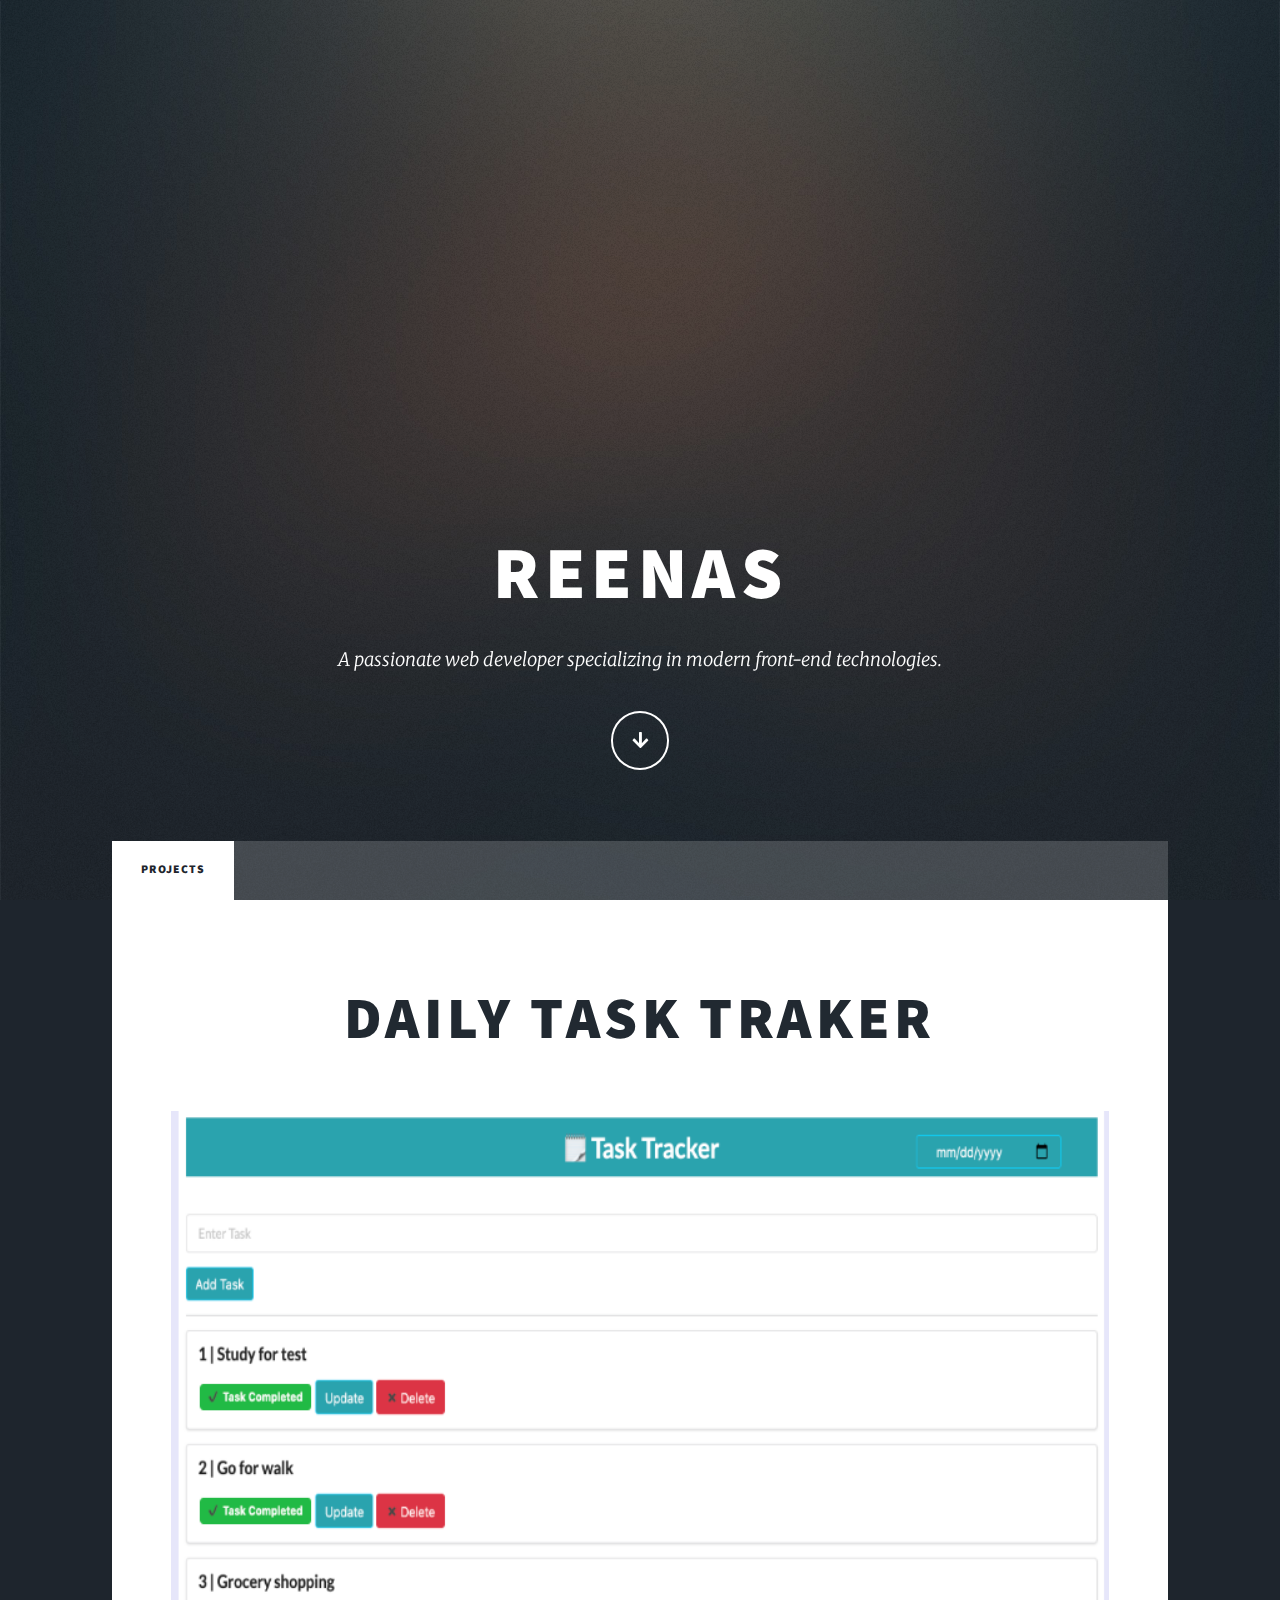
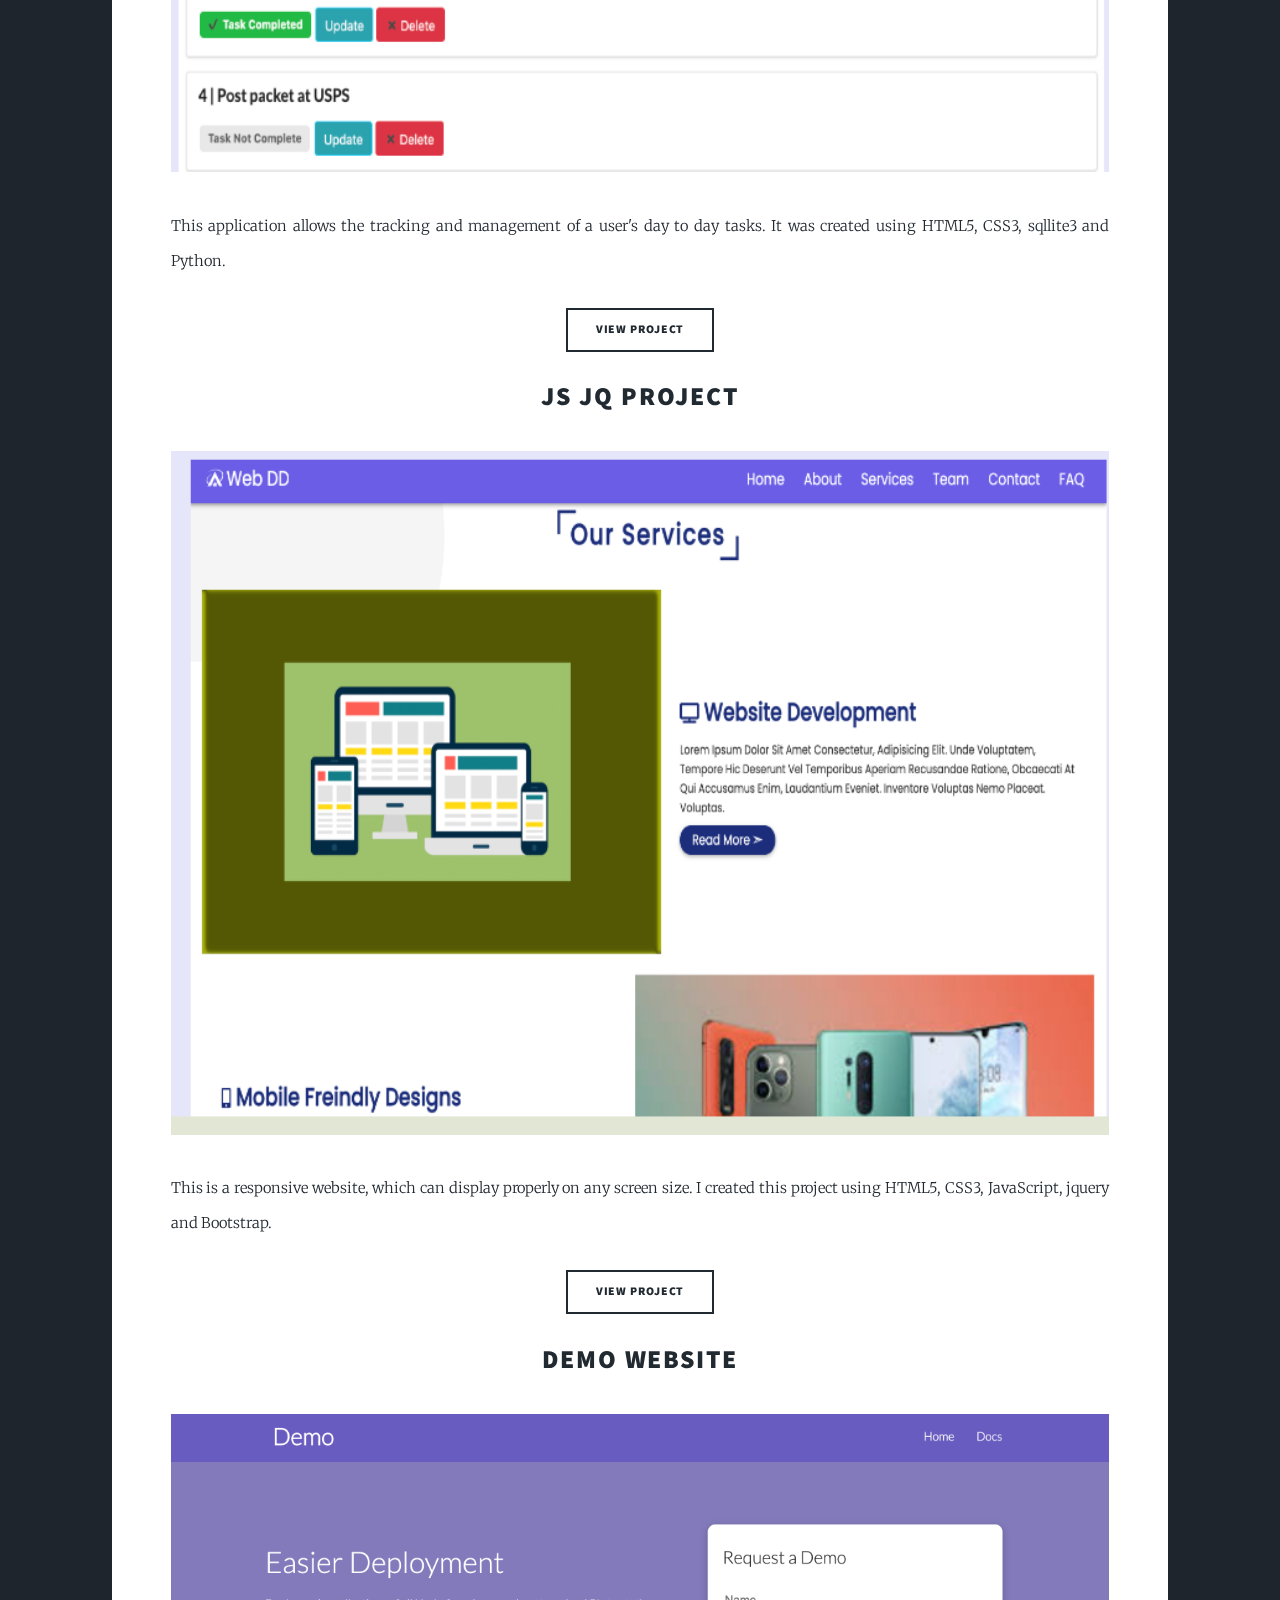
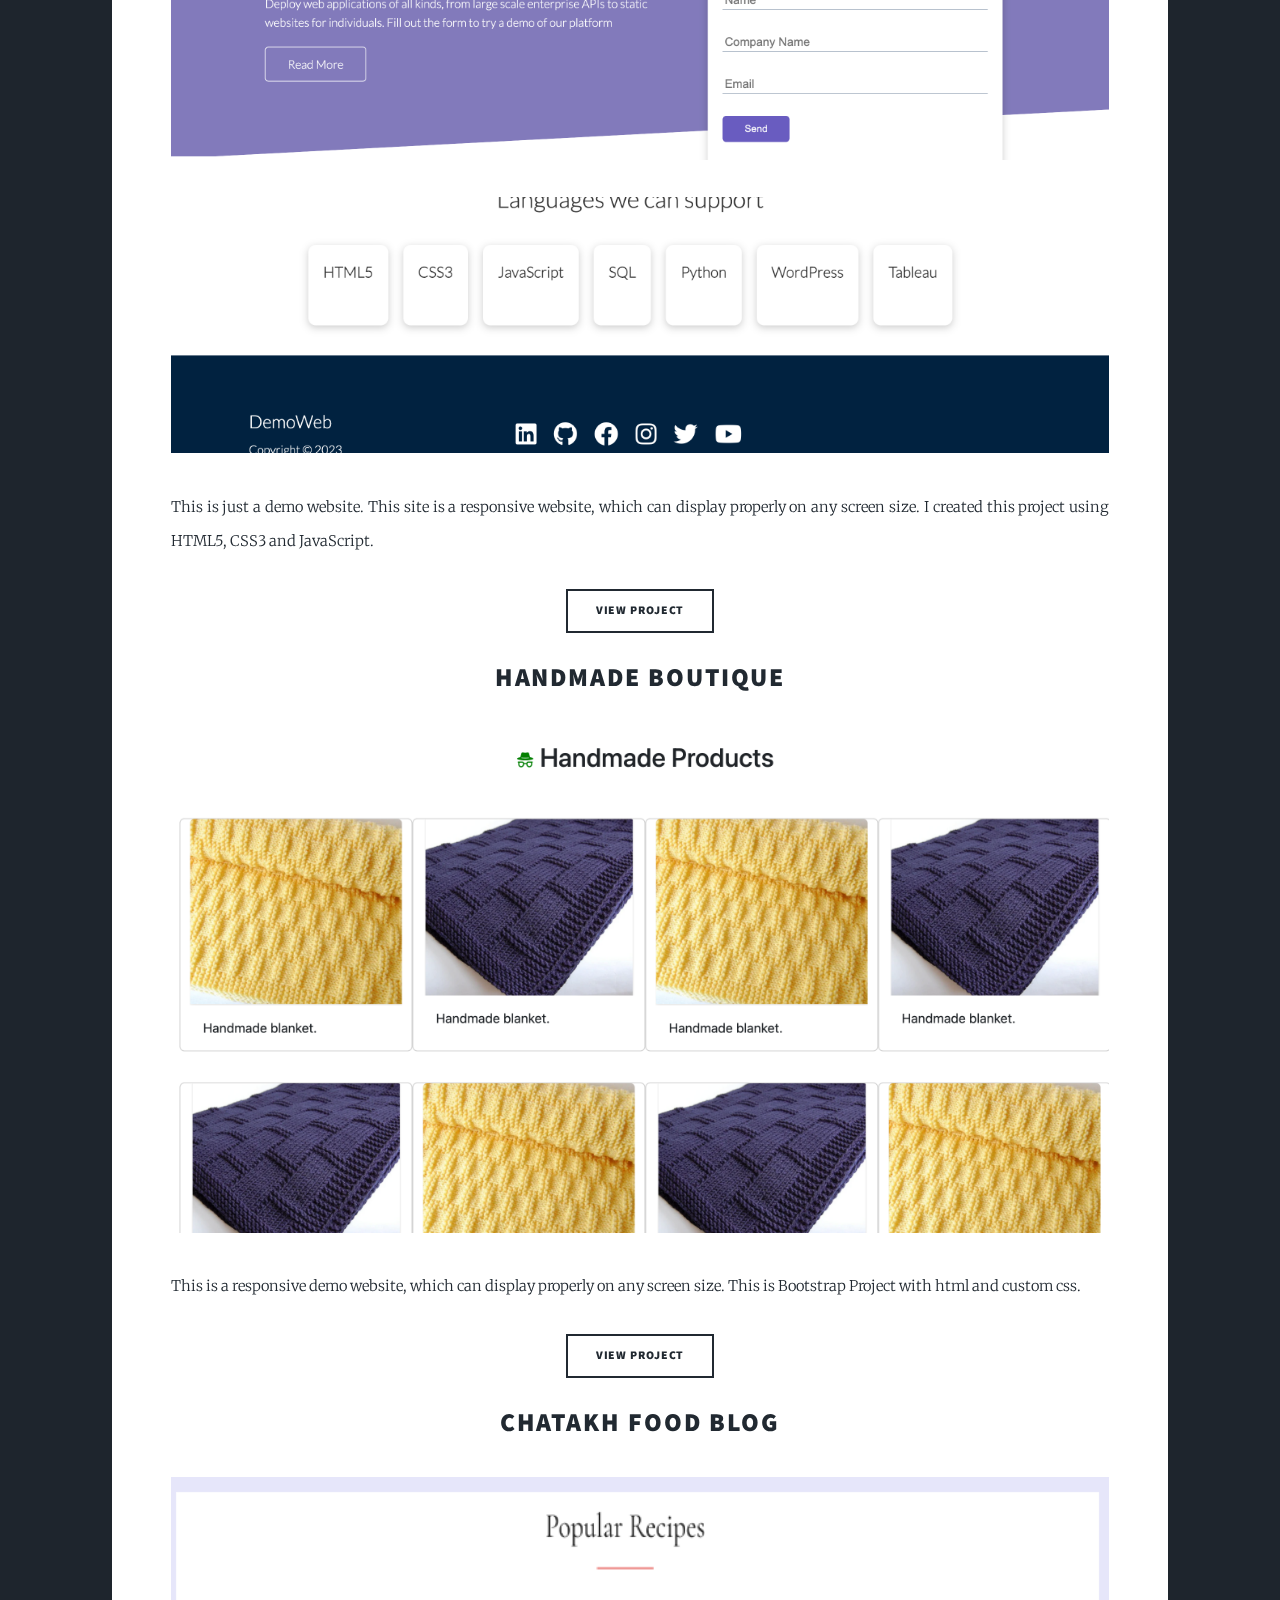
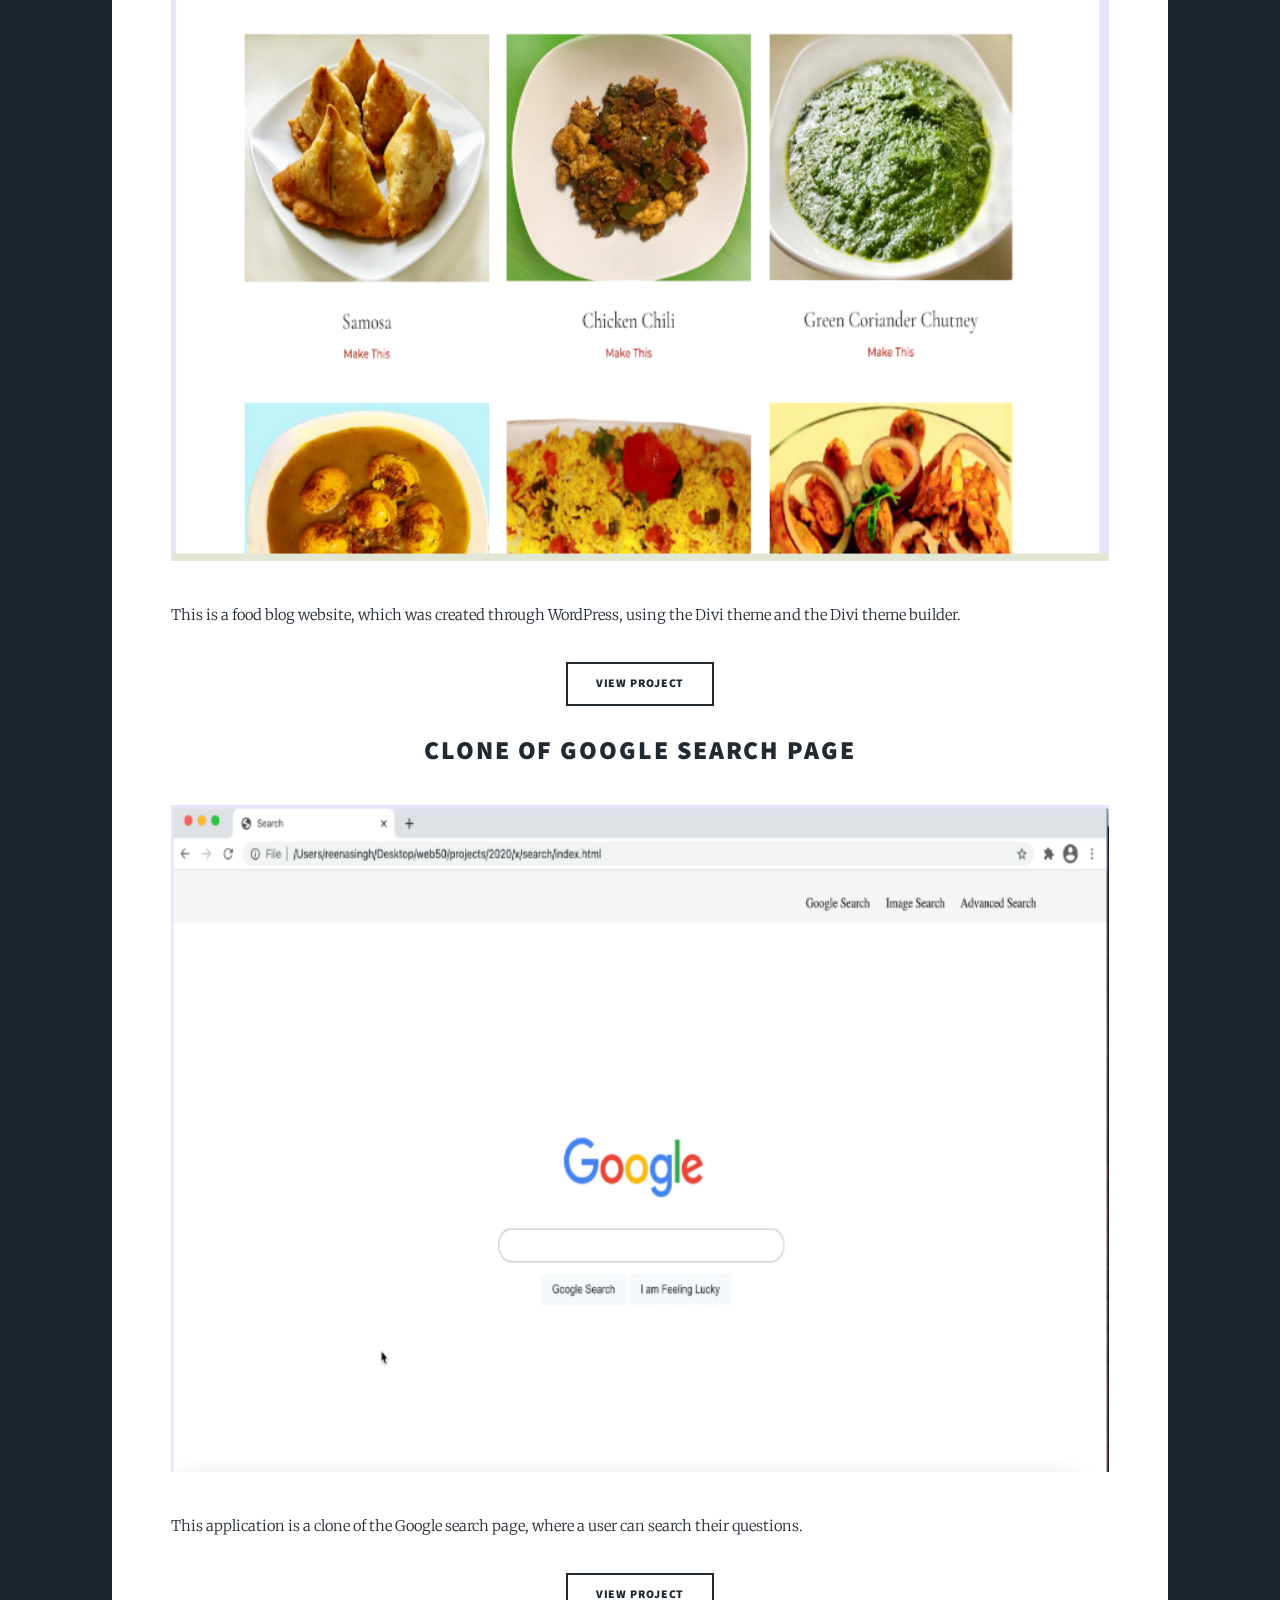
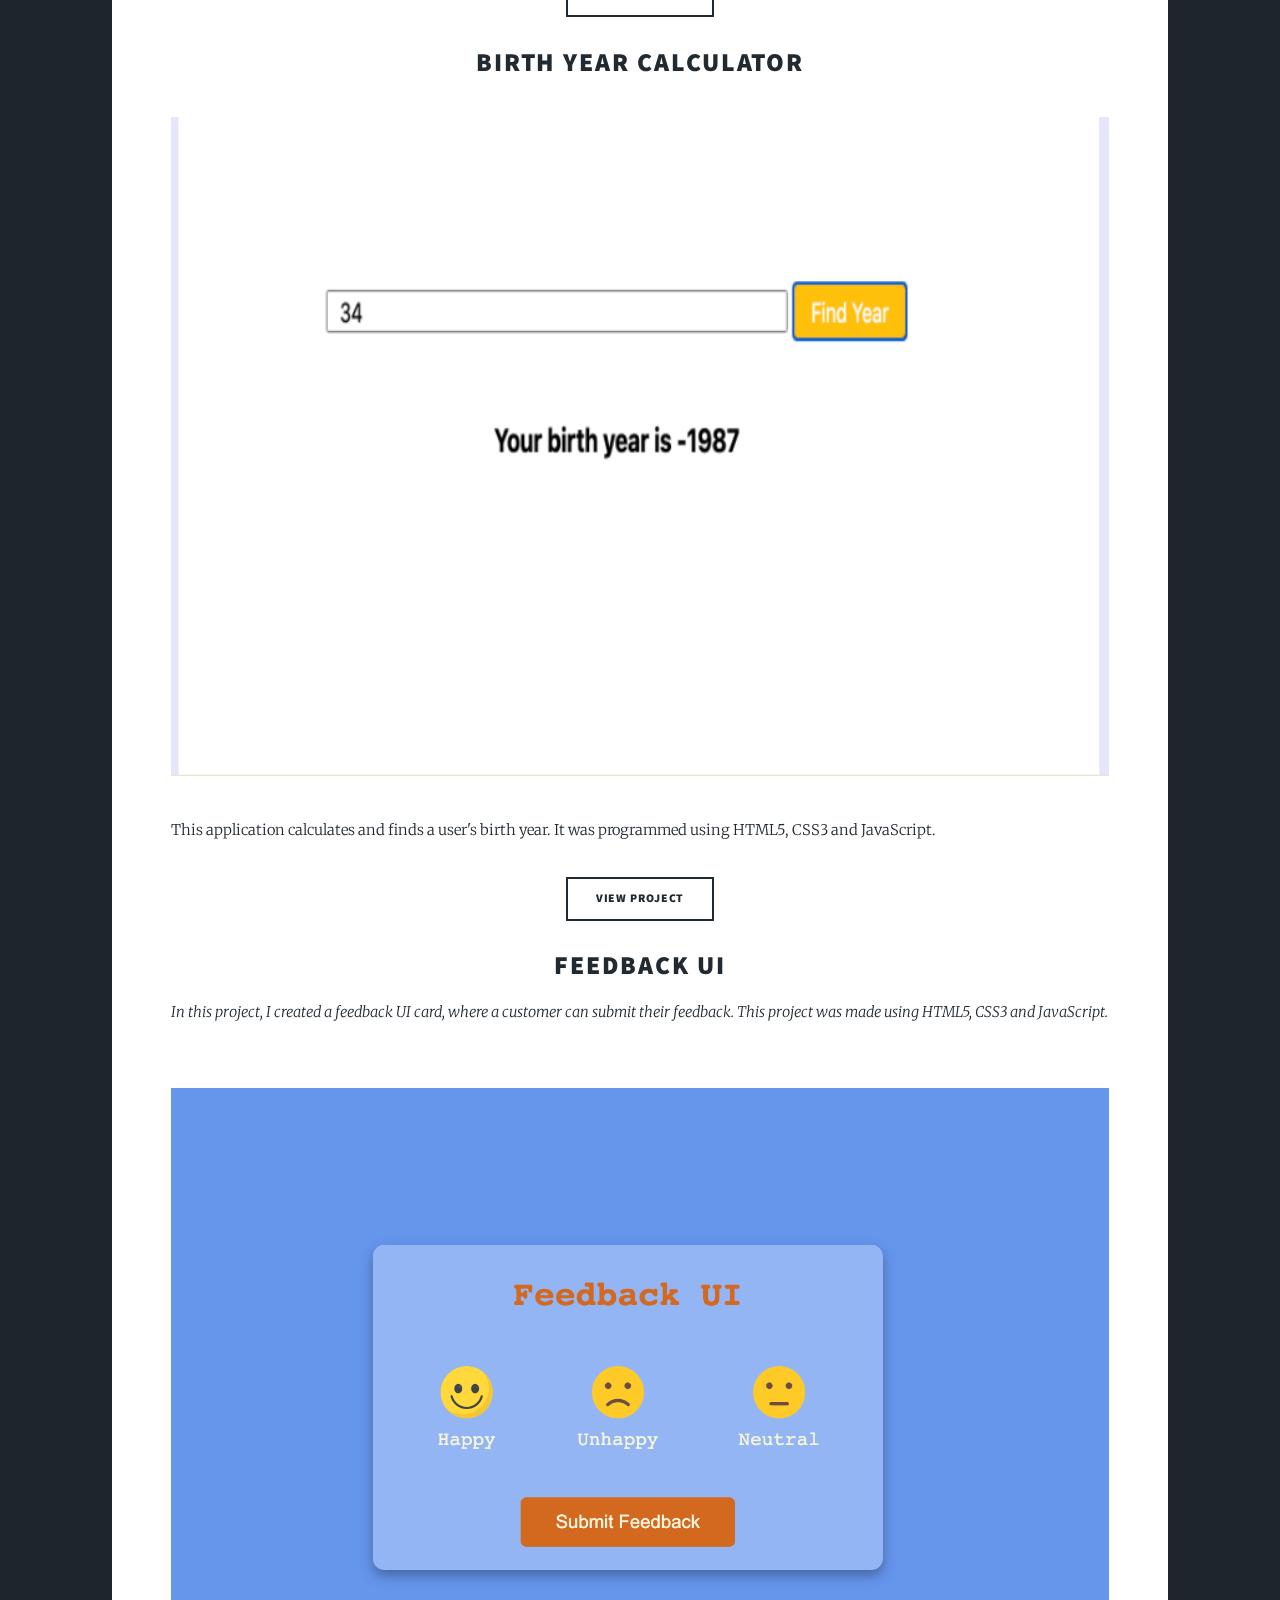
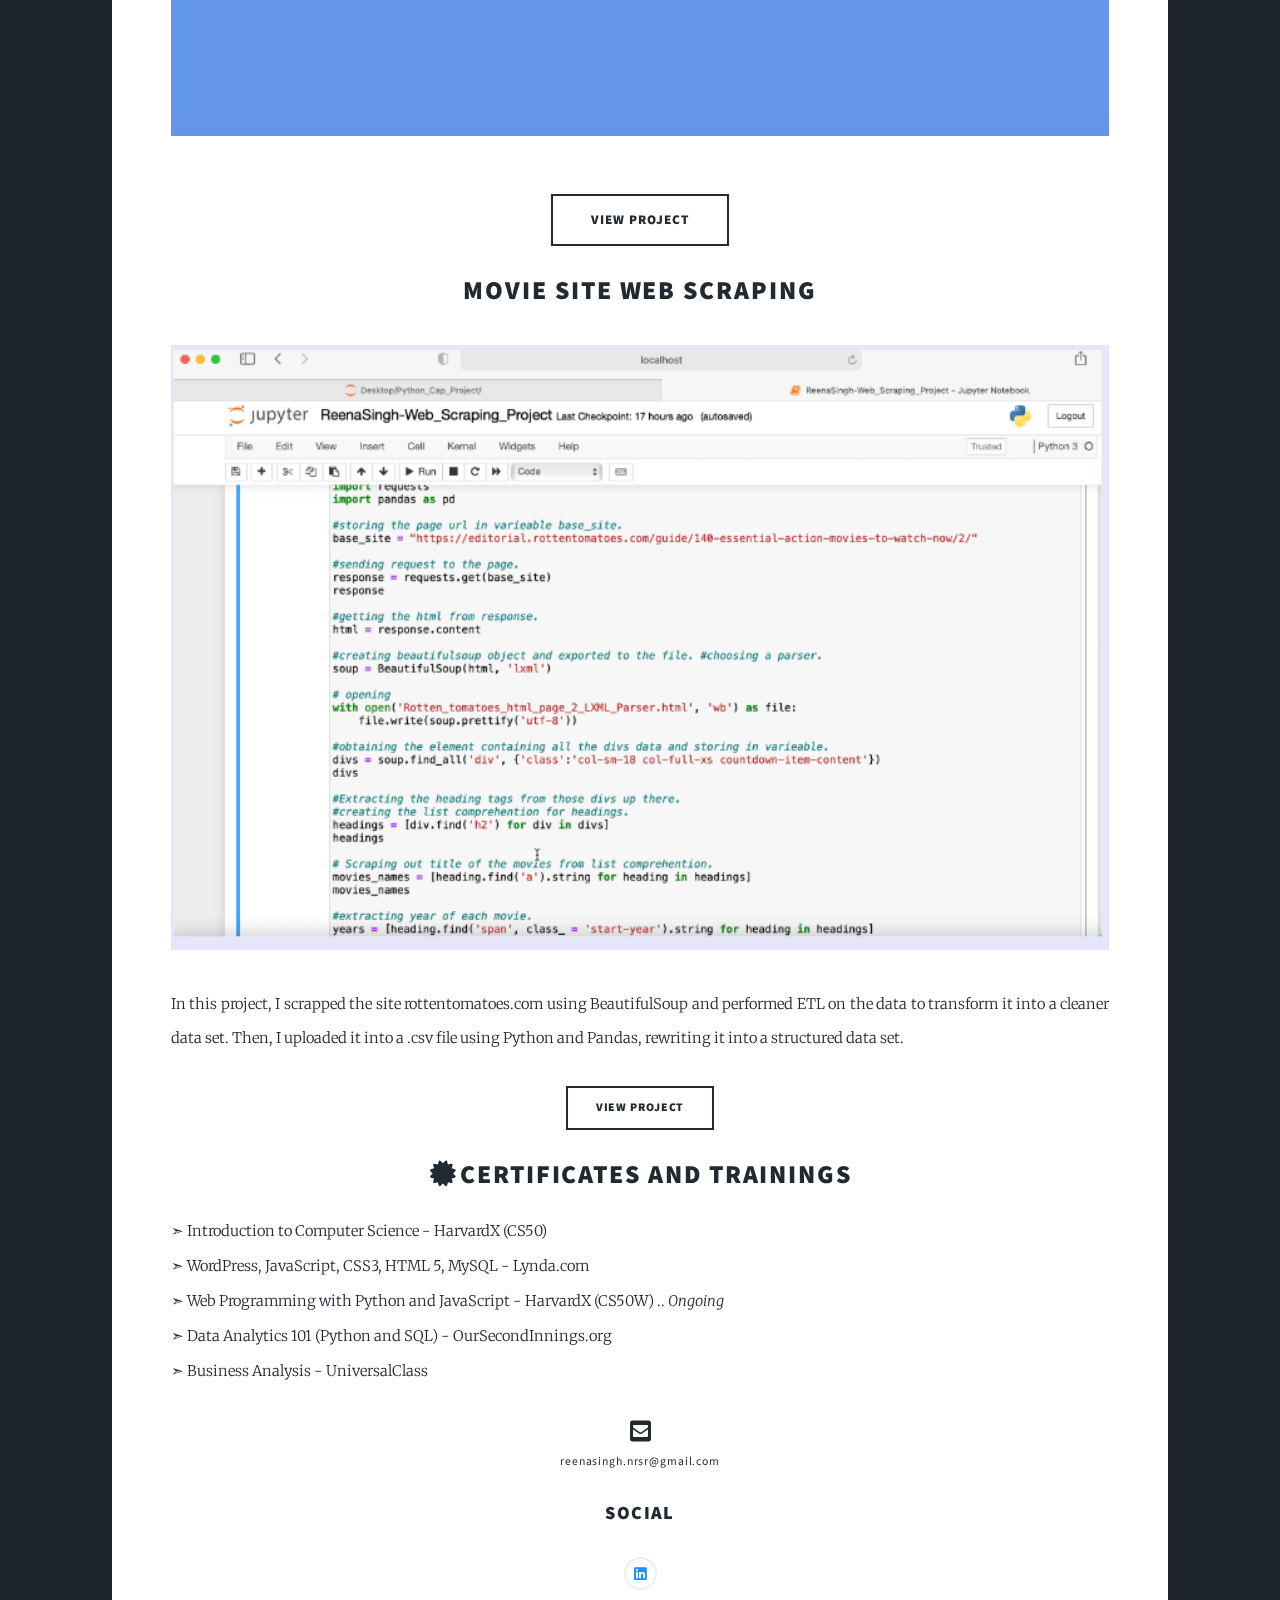
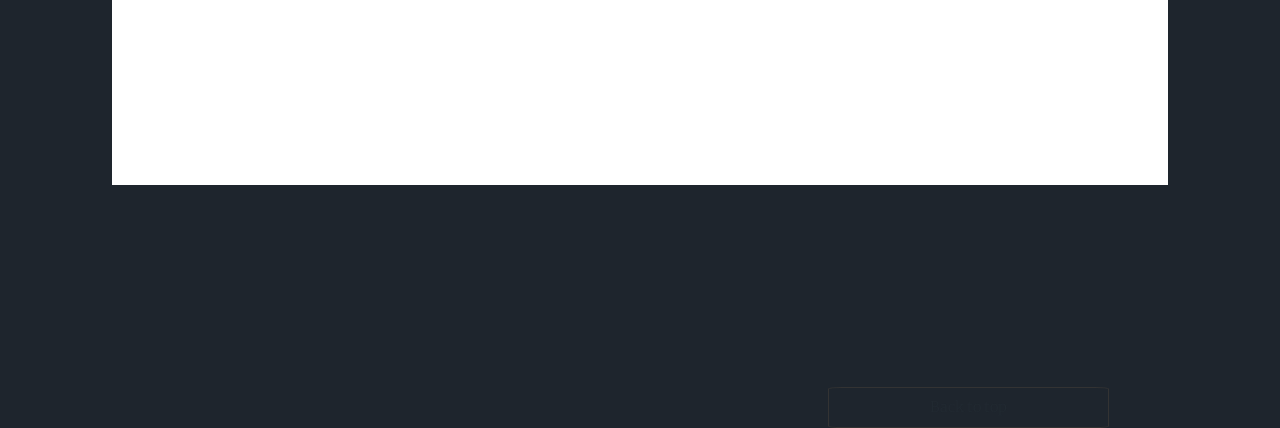
==== commit 6b7563f0: "Update index.html" ====
--- a/index.html
+++ b/index.html
@@ -43,7 +43,132 @@
 
 						<!-- Featured Post -->
 							<article class="post featured">
+
+								<article>
+									<header class="major">
+
+										<h2><a href="https://www.youtube.com/watch?v=Ls5tYLdp9TQ" target="_blank">Daily Task Traker<br /></a>
+										</h2>
+									</header>
+
+									<img src="images/TaskTrackerApp.png"  class="image fit" alt="" /></a>
+									<p>This application allows the tracking and management of a user's day to day tasks.
+										It was created using HTML5, CSS3, sqllite3 and Python.</p>
+									<ul class="actions special">
+										<li><a href="https://github.com/Chatakh/portfolio/blob/main/tasktracker.html" target="_blank"class="button">view project</a></li>
+									</ul>
+								</article>
+
+
+								<!--
 								<header class="major">
+
+									<h2><a href="https://chatakh.github.io/feedbackUI/" target="_blank"> Feedback UI</a></h2>
+									<p>In this project, I created a feedback UI card, where a customer can submit their feedback. This project was made using HTML5, CSS3 and JavaScript.<br />
+									</p>
+								</header>
+
+								<img src="images/feedbackUI.png" class="image main" alt="" /></a>
+								<ul class="actions special">
+									<li><a href="https://github.com/Chatakh/feedbackUI/blob/main/index.html" target="_blank" class="button large">view project</a></li>
+								</ul>
+							</article>-->
+
+						<!-- Posts -->
+							<section class="posts">
+
+								<article>
+									<header>
+
+										<h2><a href="https://chatakh.github.io/webdd/" target="_blank">JS JQ Project<br /></a>
+										</h2>
+									</header>
+
+									<img src="images/WebDD.png" class="image fit" alt="" /></a>
+									<p>This is a responsive website, which can display properly on any screen size. I created this project using HTML5, CSS3, JavaScript, jquery and Bootstrap.</p>
+									<ul class="actions special">
+										<li><a href="https://github.com/Chatakh/webdd/blob/main/index.html" target="_blank" class="button">view project</a></li>
+									</ul>
+								</article>
+
+								<article>
+									<header>
+
+										<h2><a href=" https://chatakh.github.io/Demo_site/" target="_blank"" target="_blank">Demo Website<br /></a>
+										</h2>
+									</header>
+
+									<img src="images/demo.png" class="image fit" alt="" /></a>
+									<img src="images/demo-2.png" class="image fit" alt="" /></a>
+									<p>This is just a demo website. This site is a responsive website, which can display properly on any screen size.
+										I created this project using HTML5, CSS3 and JavaScript. </p>
+									<ul class="actions special">
+										<li><a href="https://github.com/Chatakh/Demo_site" target="_blank" class="button">view project</a></li>
+									</ul>
+								</article>
+
+								<article>
+									<header>
+
+										<h2><a href=" https://chatakh.github.io/Boutique/" target="_blank">Handmade Boutique<br /></a>
+										</h2>
+									</header>
+
+									<img src="images/handmadeB.png" class="image fit" alt="" /></a>
+									<p>This is a responsive demo website, which can display properly on any screen size. This is Bootstrap Project with html and custom css.</p>
+									<ul class="actions special">
+										<li><a href="https://github.com/Chatakh/Boutique" target="_blank" class="button">view project</a></li>
+									</ul>
+								</article>
+
+
+								<article>
+									<header>
+
+										<h2><a href="http://www.chatakh.com" target="_blank">Chatakh food blog<br /></a>
+										</h2>
+									</header>
+
+									<img src="images/Chatakh.png" target="_blank"  class="image fit" alt="" /></a>
+									<p>This is a food blog website, which was created through WordPress, using the Divi theme and the Divi theme builder.</p>
+									<ul class="actions special">
+										<li><a href="https://github.com/Chatakh/portfolio/blob/main/chatakh.html" target="_blank" class="button">view project</a></li>
+									</ul>
+								</article>
+
+								<article>
+									<header>
+
+										<h2><a href="https://chatakh.github.io/ColonGS/" target="_blank">Clone of Google search page<br /></a>
+										</h2>
+									</header>
+
+									<img src="images/GoogleSearchPage.png" class="image fit" alt="" /></a>
+									<p>This application is a clone of the Google search page, where a user can search their questions.</p>
+
+									<ul class="actions special">
+										<li><a href="https://github.com/Chatakh/portfolio/blob/main/imageSearch.html" target="_blank" class="button">view project</a></li>
+									</ul>
+								</article>
+
+								<article>
+									<header>
+
+										<h2><a href="https://chatakh.github.io/birthYearCalc/" target="_blank">Birth Year Calculator<br /></a>
+										</h2>
+									</header>
+
+									<img src="images/BirthYearApp.png" class="image fit" alt="" /></a>
+									<p>This application calculates and finds a user's birth year. It was programmed using HTML5, CSS3 and JavaScript.</p>
+
+
+									<ul class="actions special">
+										<li><a href="https://github.com/Chatakh/portfolio/blob/main/birthYear_calculator.html" target="_blank" class="button">view project</a></li>
+									</ul>
+								</article>
+
+								<article>
+									<header>
 
 									<h2><a href="https://chatakh.github.io/feedbackUI/" target="_blank"> Feedback UI</a></h2>
 									<p>In this project, I created a feedback UI card, where a customer can submit their feedback. This project was made using HTML5, CSS3 and JavaScript.<br />
@@ -56,100 +181,7 @@
 								</ul>
 							</article>
 
-						<!-- Posts -->
-							<section class="posts">
-
-								<article>
-									<header>
-
-										<h2><a href="https://chatakh.github.io/webdd/" target="_blank">JS JQ Project<br /></a>
-										</h2>
-									</header>
-
-									<img src="images/WebDD.png" class="image fit" alt="" /></a>
-									<p>This is a responsive website, which can display properly on any screen size. I created this project using HTML5, CSS3, JavaScript, jquery and Bootstrap.</p>
-									<ul class="actions special">
-										<li><a href="https://github.com/Chatakh/webdd/blob/main/index.html" target="_blank" class="button">view project</a></li>
-									</ul>
-								</article>
-
-								<article>
-									<header>
-
-										<h2><a href=" https://chatakh.github.io/Demo_site/" target="_blank"" target="_blank">Demo Website<br /></a>
-										</h2>
-									</header>
-
-									<img src="images/demo.png" class="image fit" alt="" /></a>
-									<img src="images/demo-2.png" class="image fit" alt="" /></a>
-									<p>This is just a demo website. This site is a responsive website, which can display properly on any screen size.
-										I created this project using HTML5, CSS3 and JavaScript. </p>
-									<ul class="actions special">
-										<li><a href="https://github.com/Chatakh/Demo_site" target="_blank" class="button">view project</a></li>
-									</ul>
-								</article>
-
-								<article>
-									<header>
-
-										<h2><a href=" https://chatakh.github.io/Boutique/" target="_blank">Handmade Boutique<br /></a>
-										</h2>
-									</header>
-
-									<img src="images/handmadeB.png" class="image fit" alt="" /></a>
-									<p>This is a responsive demo website, which can display properly on any screen size. This is Bootstrap Project with html and custom css.</p>
-									<ul class="actions special">
-										<li><a href="https://github.com/Chatakh/Boutique" target="_blank" class="button">view project</a></li>
-									</ul>
-								</article>
-
-
-								<article>
-									<header>
-
-										<h2><a href="http://www.chatakh.com" target="_blank">Chatakh food blog<br /></a>
-										</h2>
-									</header>
-
-									<img src="images/Chatakh.png" target="_blank"  class="image fit" alt="" /></a>
-									<p>This is a food blog website, which was created through WordPress, using the Divi theme and the Divi theme builder.</p>
-									<ul class="actions special">
-										<li><a href="https://github.com/Chatakh/portfolio/blob/main/chatakh.html" target="_blank" class="button">view project</a></li>
-									</ul>
-								</article>
-
-								<article>
-									<header>
-
-										<h2><a href="https://chatakh.github.io/ColonGS/" target="_blank">Clone of Google search page<br /></a>
-										</h2>
-									</header>
-
-									<img src="images/GoogleSearchPage.png" class="image fit" alt="" /></a>
-									<p>This application is a clone of the Google search page, where a user can search their questions.</p>
-
-									<ul class="actions special">
-										<li><a href="https://github.com/Chatakh/portfolio/blob/main/imageSearch.html" target="_blank" class="button">view project</a></li>
-									</ul>
-								</article>
-
-								<article>
-									<header>
-
-										<h2><a href="https://chatakh.github.io/birthYearCalc/" target="_blank">Birth Year Calculator<br /></a>
-										</h2>
-									</header>
-
-									<img src="images/BirthYearApp.png" class="image fit" alt="" /></a>
-									<p>This application calculates and finds a user's birth year. It was programmed using HTML5, CSS3 and JavaScript.</p>
-
-
-									<ul class="actions special">
-										<li><a href="https://github.com/Chatakh/portfolio/blob/main/birthYear_calculator.html" target="_blank" class="button">view project</a></li>
-									</ul>
-								</article>
-
-								<article>
+								<!--<article>
 									<header>
 
 										<h2><a href="https://www.youtube.com/watch?v=Ls5tYLdp9TQ" target="_blank">Daily Task Traker<br /></a>
@@ -162,7 +194,7 @@
 									<ul class="actions special">
 										<li><a href="https://github.com/Chatakh/portfolio/blob/main/tasktracker.html" target="_blank"class="button">view project</a></li>
 									</ul>
-								</article>
+								</article>-->
 
 								<article>
 									<header>
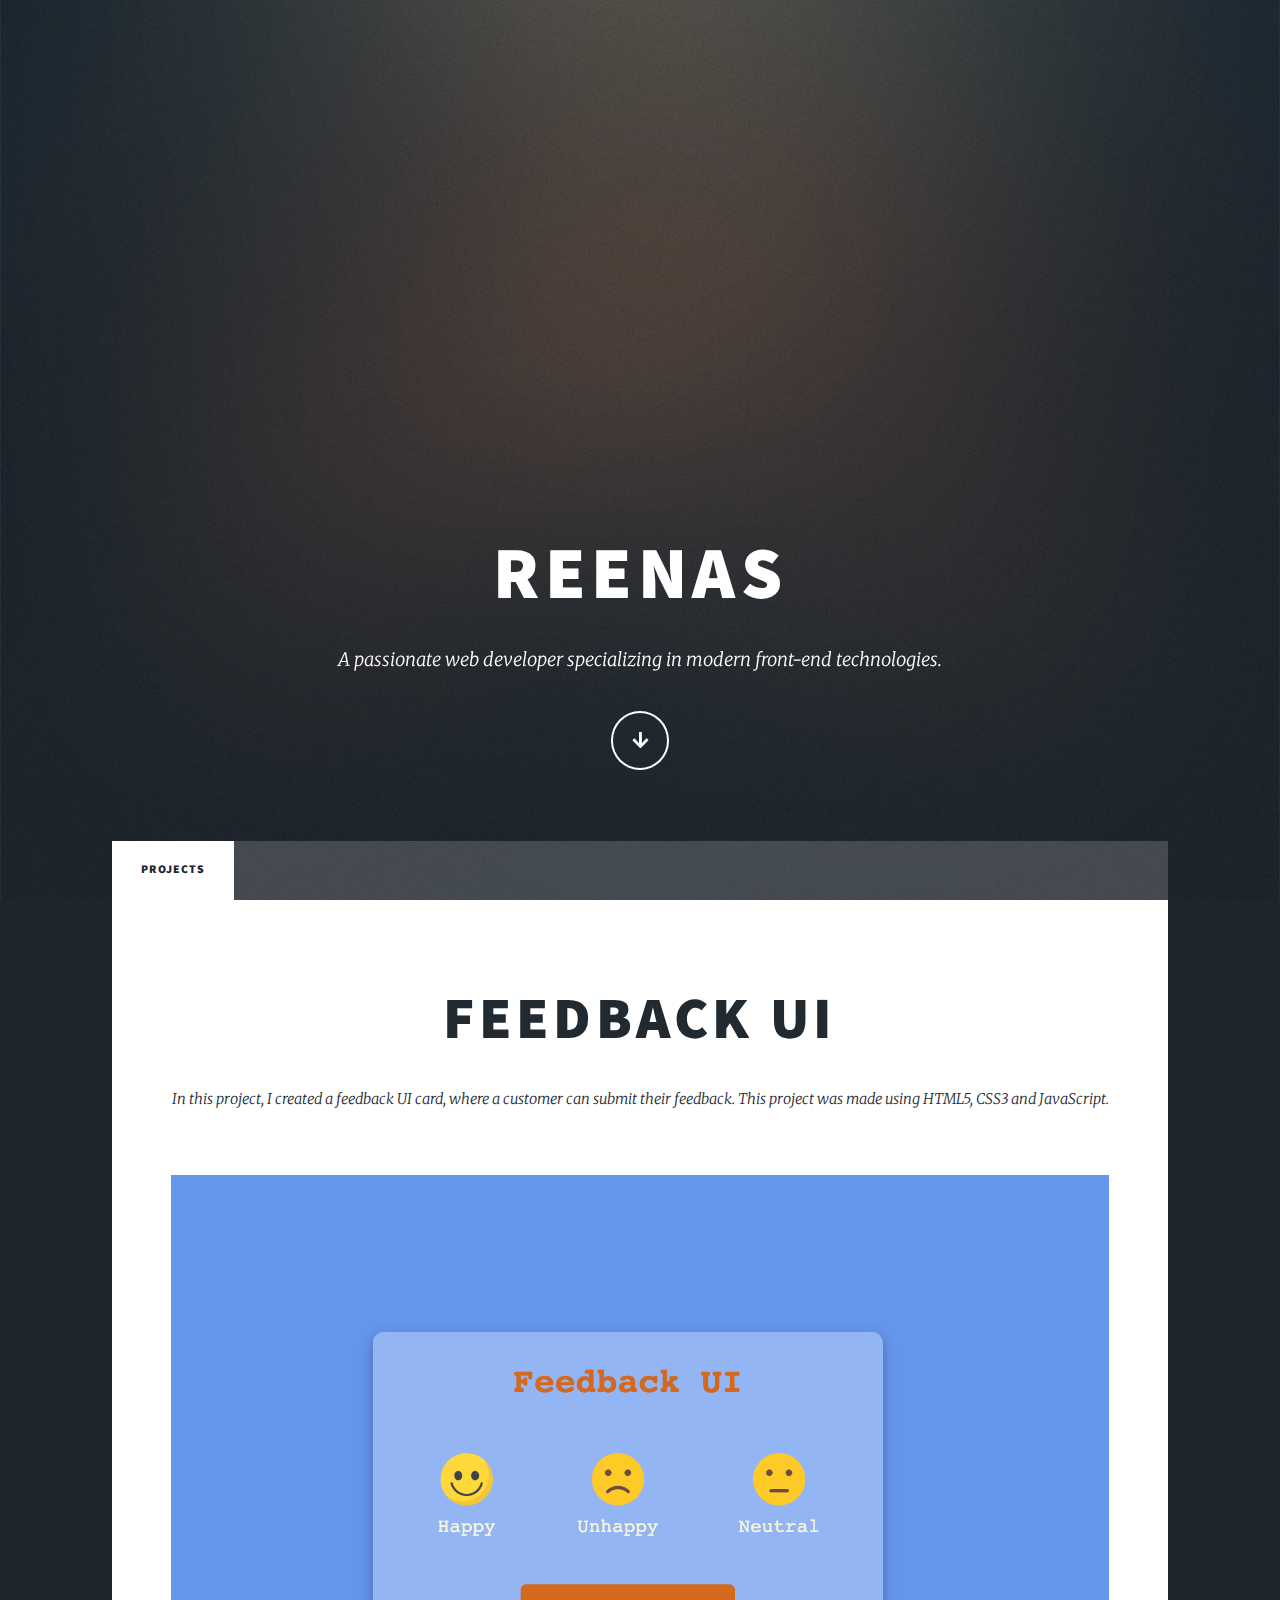
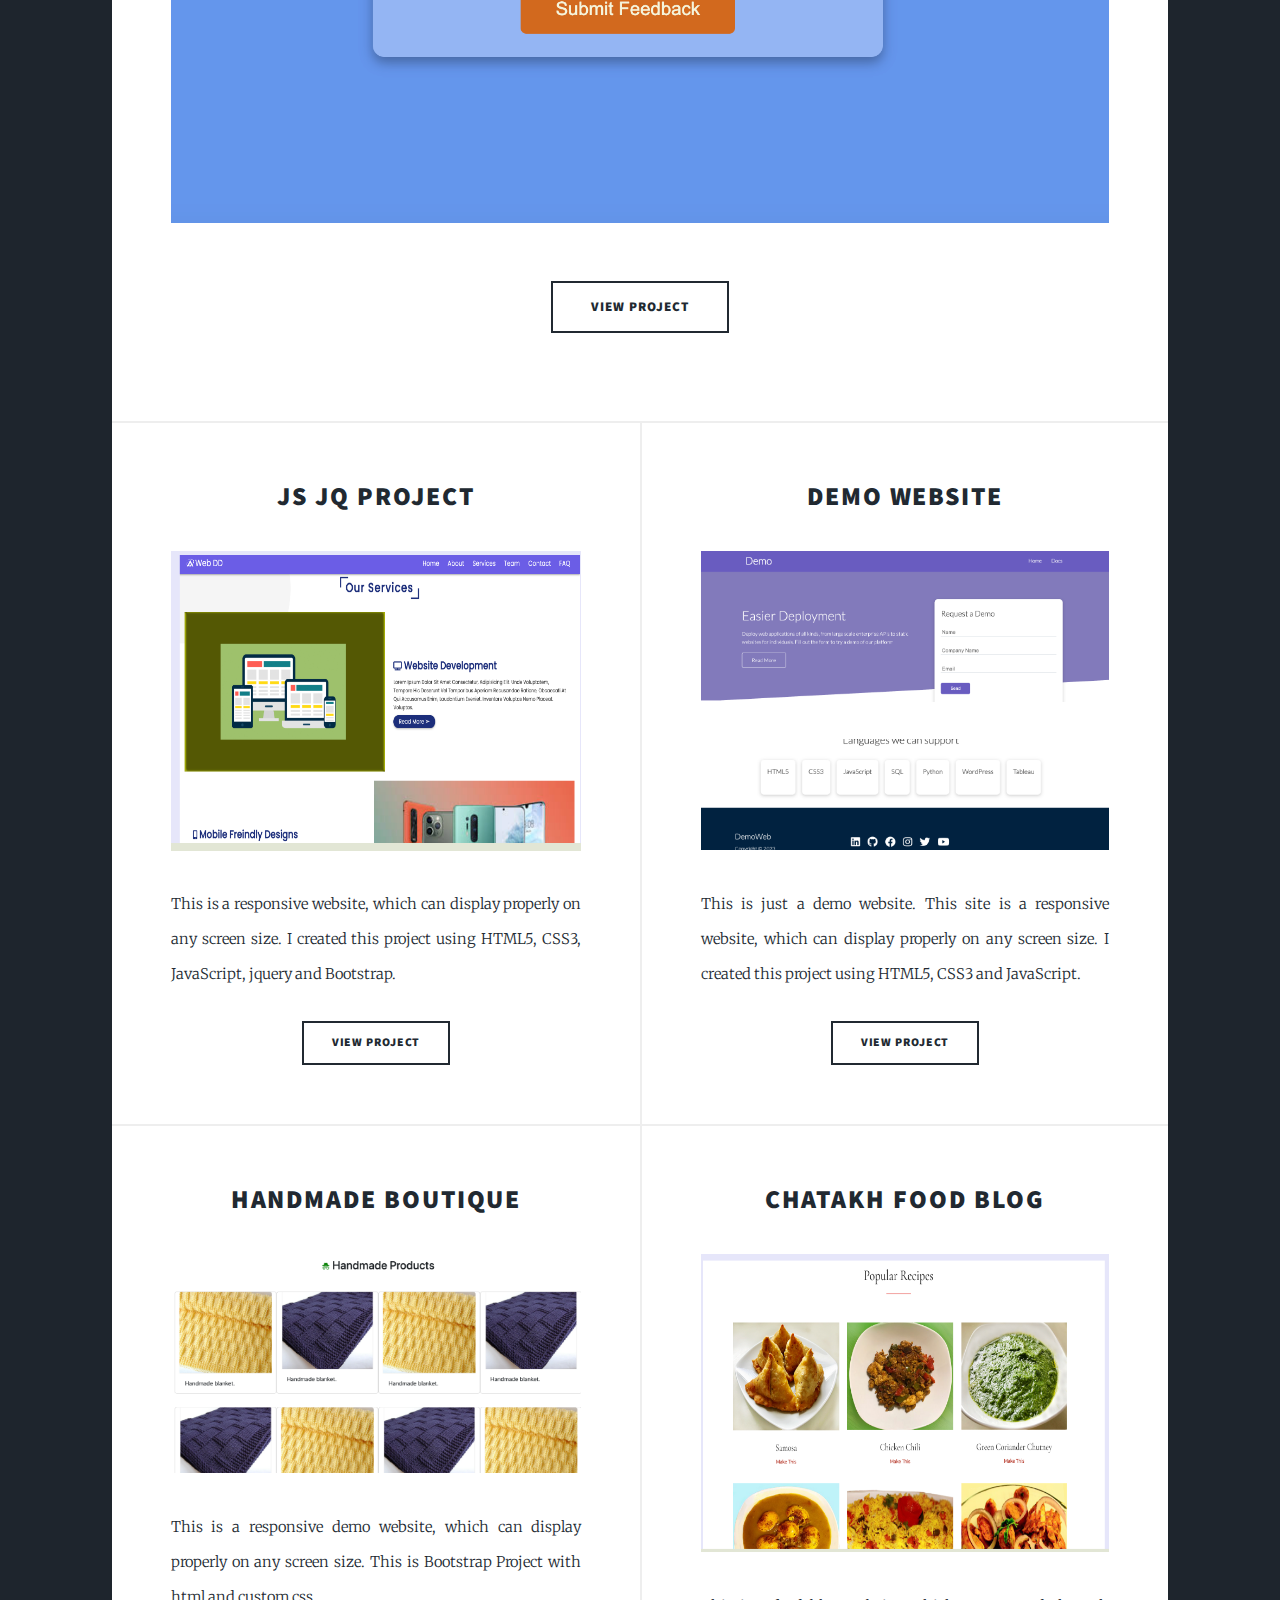
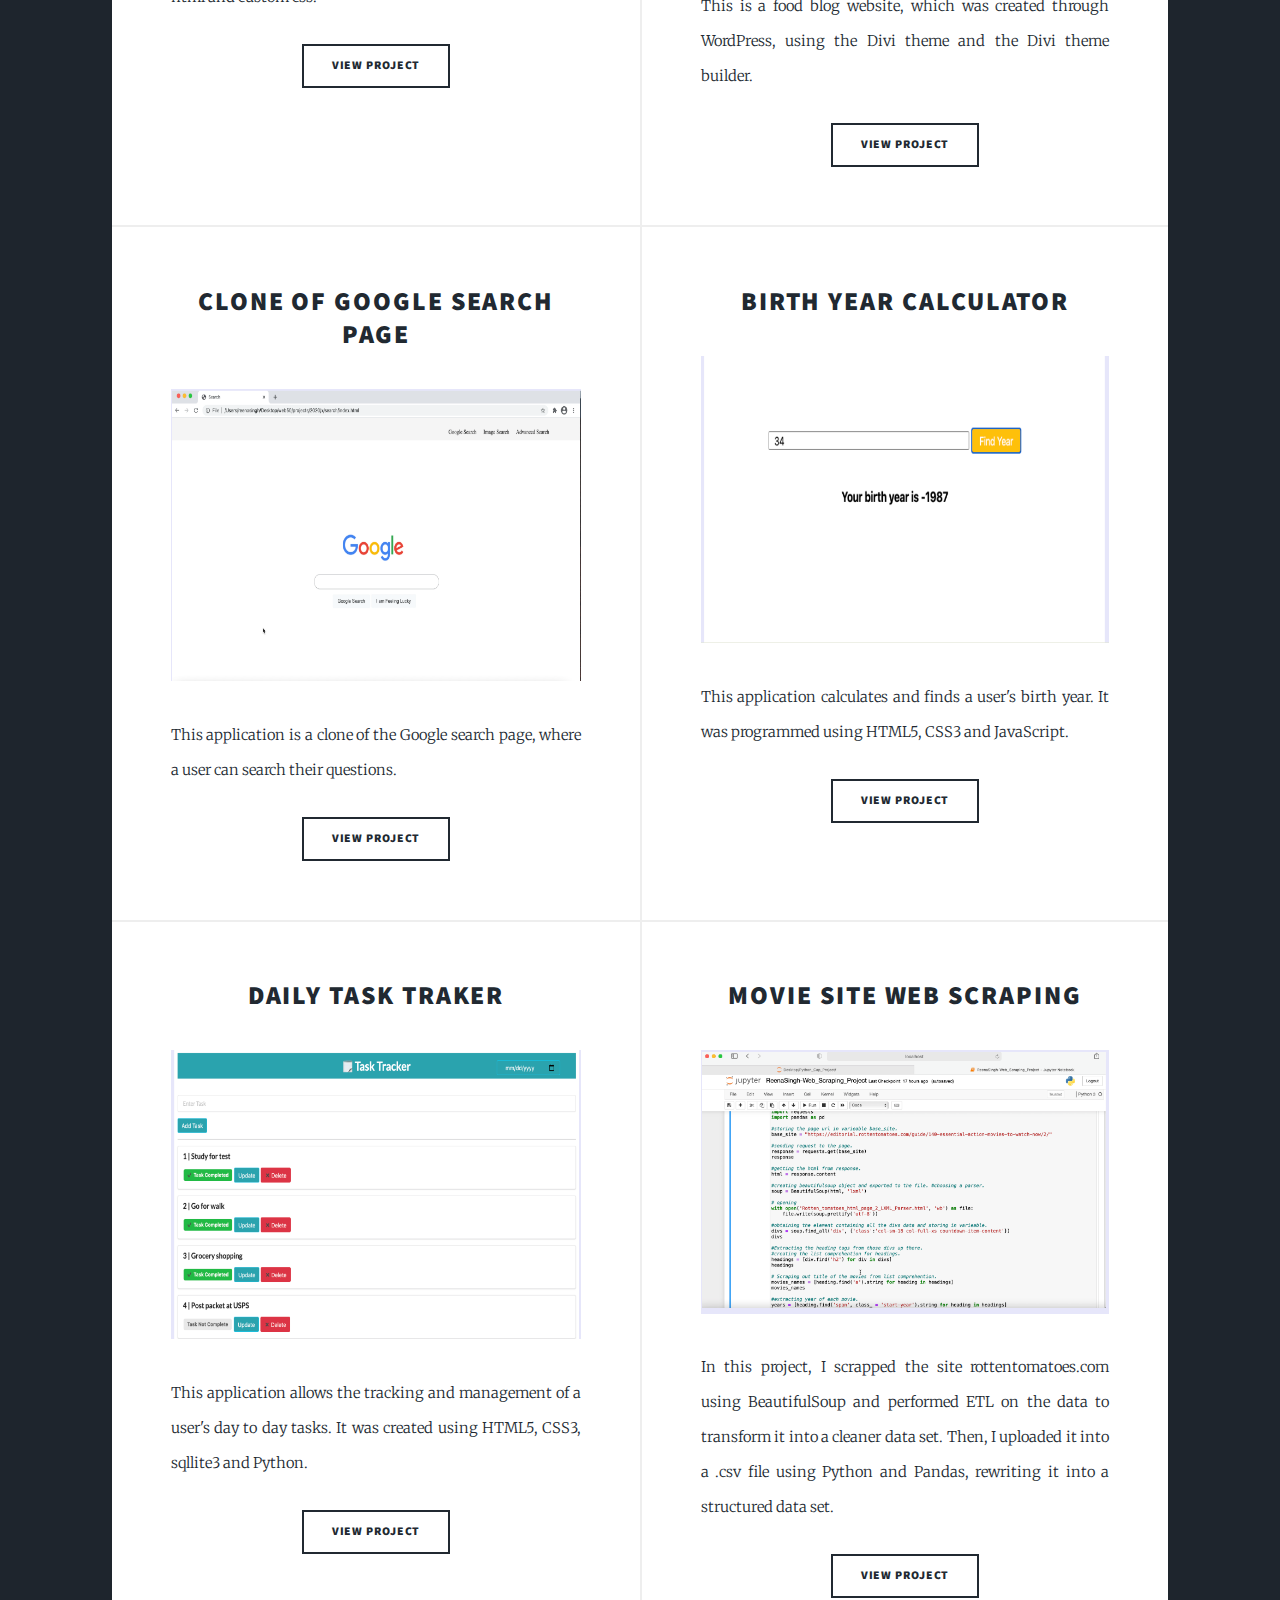
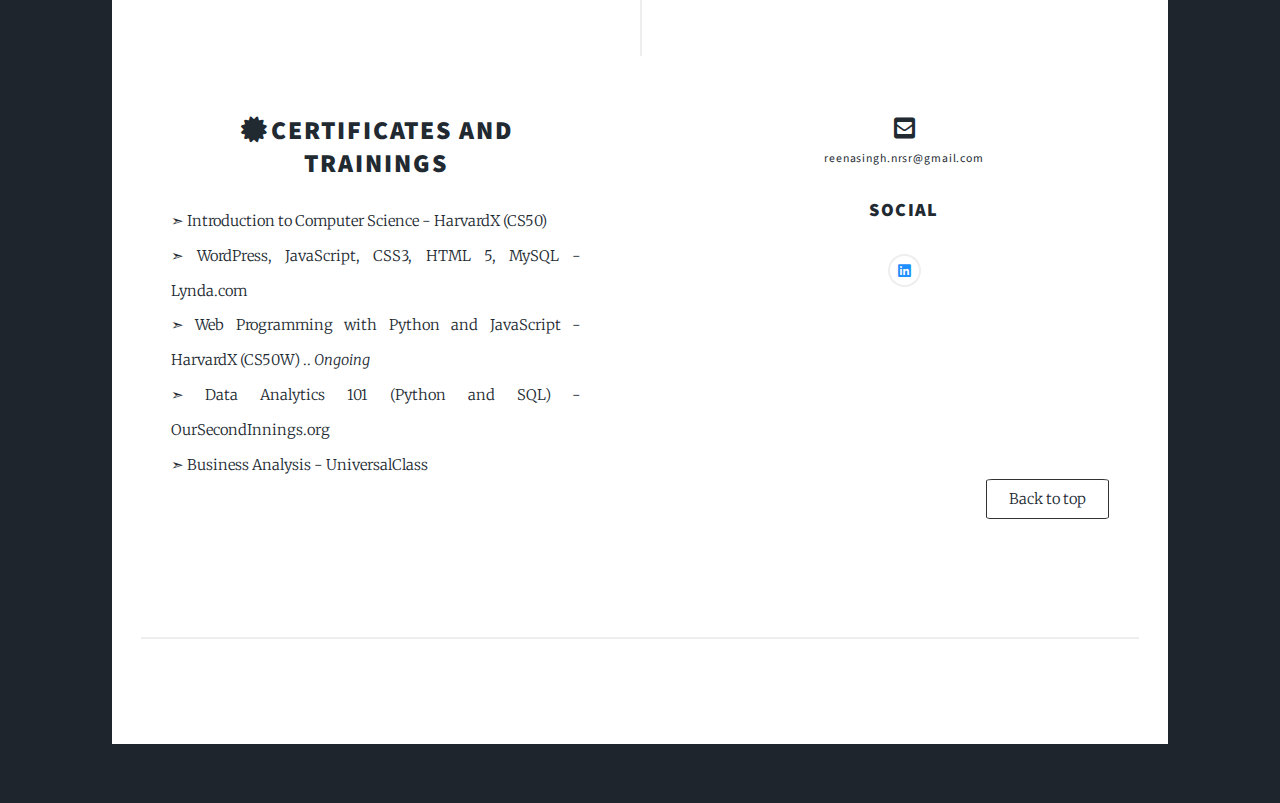
==== commit 2f1fc9ce: "Update index.html" ====
--- a/index.html
+++ b/index.html
@@ -43,132 +43,8 @@
 
 						<!-- Featured Post -->
 							<article class="post featured">
-
-								<article>
-									<header class="major">
-
-										<h2><a href="https://www.youtube.com/watch?v=Ls5tYLdp9TQ" target="_blank">Daily Task Traker<br /></a>
-										</h2>
-									</header>
-
-									<img src="images/TaskTrackerApp.png"  class="image fit" alt="" /></a>
-									<p>This application allows the tracking and management of a user's day to day tasks.
-										It was created using HTML5, CSS3, sqllite3 and Python.</p>
-									<ul class="actions special">
-										<li><a href="https://github.com/Chatakh/portfolio/blob/main/tasktracker.html" target="_blank"class="button">view project</a></li>
-									</ul>
-								</article>
-
-
-								<!--
+			
 								<header class="major">
-
-									<h2><a href="https://chatakh.github.io/feedbackUI/" target="_blank"> Feedback UI</a></h2>
-									<p>In this project, I created a feedback UI card, where a customer can submit their feedback. This project was made using HTML5, CSS3 and JavaScript.<br />
-									</p>
-								</header>
-
-								<img src="images/feedbackUI.png" class="image main" alt="" /></a>
-								<ul class="actions special">
-									<li><a href="https://github.com/Chatakh/feedbackUI/blob/main/index.html" target="_blank" class="button large">view project</a></li>
-								</ul>
-							</article>-->
-
-						<!-- Posts -->
-							<section class="posts">
-
-								<article>
-									<header>
-
-										<h2><a href="https://chatakh.github.io/webdd/" target="_blank">JS JQ Project<br /></a>
-										</h2>
-									</header>
-
-									<img src="images/WebDD.png" class="image fit" alt="" /></a>
-									<p>This is a responsive website, which can display properly on any screen size. I created this project using HTML5, CSS3, JavaScript, jquery and Bootstrap.</p>
-									<ul class="actions special">
-										<li><a href="https://github.com/Chatakh/webdd/blob/main/index.html" target="_blank" class="button">view project</a></li>
-									</ul>
-								</article>
-
-								<article>
-									<header>
-
-										<h2><a href=" https://chatakh.github.io/Demo_site/" target="_blank"" target="_blank">Demo Website<br /></a>
-										</h2>
-									</header>
-
-									<img src="images/demo.png" class="image fit" alt="" /></a>
-									<img src="images/demo-2.png" class="image fit" alt="" /></a>
-									<p>This is just a demo website. This site is a responsive website, which can display properly on any screen size.
-										I created this project using HTML5, CSS3 and JavaScript. </p>
-									<ul class="actions special">
-										<li><a href="https://github.com/Chatakh/Demo_site" target="_blank" class="button">view project</a></li>
-									</ul>
-								</article>
-
-								<article>
-									<header>
-
-										<h2><a href=" https://chatakh.github.io/Boutique/" target="_blank">Handmade Boutique<br /></a>
-										</h2>
-									</header>
-
-									<img src="images/handmadeB.png" class="image fit" alt="" /></a>
-									<p>This is a responsive demo website, which can display properly on any screen size. This is Bootstrap Project with html and custom css.</p>
-									<ul class="actions special">
-										<li><a href="https://github.com/Chatakh/Boutique" target="_blank" class="button">view project</a></li>
-									</ul>
-								</article>
-
-
-								<article>
-									<header>
-
-										<h2><a href="http://www.chatakh.com" target="_blank">Chatakh food blog<br /></a>
-										</h2>
-									</header>
-
-									<img src="images/Chatakh.png" target="_blank"  class="image fit" alt="" /></a>
-									<p>This is a food blog website, which was created through WordPress, using the Divi theme and the Divi theme builder.</p>
-									<ul class="actions special">
-										<li><a href="https://github.com/Chatakh/portfolio/blob/main/chatakh.html" target="_blank" class="button">view project</a></li>
-									</ul>
-								</article>
-
-								<article>
-									<header>
-
-										<h2><a href="https://chatakh.github.io/ColonGS/" target="_blank">Clone of Google search page<br /></a>
-										</h2>
-									</header>
-
-									<img src="images/GoogleSearchPage.png" class="image fit" alt="" /></a>
-									<p>This application is a clone of the Google search page, where a user can search their questions.</p>
-
-									<ul class="actions special">
-										<li><a href="https://github.com/Chatakh/portfolio/blob/main/imageSearch.html" target="_blank" class="button">view project</a></li>
-									</ul>
-								</article>
-
-								<article>
-									<header>
-
-										<h2><a href="https://chatakh.github.io/birthYearCalc/" target="_blank">Birth Year Calculator<br /></a>
-										</h2>
-									</header>
-
-									<img src="images/BirthYearApp.png" class="image fit" alt="" /></a>
-									<p>This application calculates and finds a user's birth year. It was programmed using HTML5, CSS3 and JavaScript.</p>
-
-
-									<ul class="actions special">
-										<li><a href="https://github.com/Chatakh/portfolio/blob/main/birthYear_calculator.html" target="_blank" class="button">view project</a></li>
-									</ul>
-								</article>
-
-								<article>
-									<header>
 
 									<h2><a href="https://chatakh.github.io/feedbackUI/" target="_blank"> Feedback UI</a></h2>
 									<p>In this project, I created a feedback UI card, where a customer can submit their feedback. This project was made using HTML5, CSS3 and JavaScript.<br />
@@ -181,7 +57,100 @@
 								</ul>
 							</article>
 
-								<!--<article>
+						<!-- Posts -->
+							<section class="posts">
+
+								<article>
+									<header>
+
+										<h2><a href="https://chatakh.github.io/webdd/" target="_blank">JS JQ Project<br /></a>
+										</h2>
+									</header>
+
+									<img src="images/WebDD.png" class="image fit" alt="" /></a>
+									<p>This is a responsive website, which can display properly on any screen size. I created this project using HTML5, CSS3, JavaScript, jquery and Bootstrap.</p>
+									<ul class="actions special">
+										<li><a href="https://github.com/Chatakh/webdd/blob/main/index.html" target="_blank" class="button">view project</a></li>
+									</ul>
+								</article>
+
+								<article>
+									<header>
+
+										<h2><a href=" https://chatakh.github.io/Demo_site/" target="_blank"" target="_blank">Demo Website<br /></a>
+										</h2>
+									</header>
+
+									<img src="images/demo.png" class="image fit" alt="" /></a>
+									<img src="images/demo-2.png" class="image fit" alt="" /></a>
+									<p>This is just a demo website. This site is a responsive website, which can display properly on any screen size.
+										I created this project using HTML5, CSS3 and JavaScript. </p>
+									<ul class="actions special">
+										<li><a href="https://github.com/Chatakh/Demo_site" target="_blank" class="button">view project</a></li>
+									</ul>
+								</article>
+
+								<article>
+									<header>
+
+										<h2><a href=" https://chatakh.github.io/Boutique/" target="_blank">Handmade Boutique<br /></a>
+										</h2>
+									</header>
+
+									<img src="images/handmadeB.png" class="image fit" alt="" /></a>
+									<p>This is a responsive demo website, which can display properly on any screen size. This is Bootstrap Project with html and custom css.</p>
+									<ul class="actions special">
+										<li><a href="https://github.com/Chatakh/Boutique" target="_blank" class="button">view project</a></li>
+									</ul>
+								</article>
+
+
+								<article>
+									<header>
+
+										<h2><a href="http://www.chatakh.com" target="_blank">Chatakh food blog<br /></a>
+										</h2>
+									</header>
+
+									<img src="images/Chatakh.png" target="_blank"  class="image fit" alt="" /></a>
+									<p>This is a food blog website, which was created through WordPress, using the Divi theme and the Divi theme builder.</p>
+									<ul class="actions special">
+										<li><a href="https://github.com/Chatakh/portfolio/blob/main/chatakh.html" target="_blank" class="button">view project</a></li>
+									</ul>
+								</article>
+
+								<article>
+									<header>
+
+										<h2><a href="https://chatakh.github.io/ColonGS/" target="_blank">Clone of Google search page<br /></a>
+										</h2>
+									</header>
+
+									<img src="images/GoogleSearchPage.png" class="image fit" alt="" /></a>
+									<p>This application is a clone of the Google search page, where a user can search their questions.</p>
+
+									<ul class="actions special">
+										<li><a href="https://github.com/Chatakh/portfolio/blob/main/imageSearch.html" target="_blank" class="button">view project</a></li>
+									</ul>
+								</article>
+
+								<article>
+									<header>
+
+										<h2><a href="https://chatakh.github.io/birthYearCalc/" target="_blank">Birth Year Calculator<br /></a>
+										</h2>
+									</header>
+
+									<img src="images/BirthYearApp.png" class="image fit" alt="" /></a>
+									<p>This application calculates and finds a user's birth year. It was programmed using HTML5, CSS3 and JavaScript.</p>
+
+
+									<ul class="actions special">
+										<li><a href="https://github.com/Chatakh/portfolio/blob/main/birthYear_calculator.html" target="_blank" class="button">view project</a></li>
+									</ul>
+								</article>	
+
+								<article>
 									<header>
 
 										<h2><a href="https://www.youtube.com/watch?v=Ls5tYLdp9TQ" target="_blank">Daily Task Traker<br /></a>
@@ -194,7 +163,7 @@
 									<ul class="actions special">
 										<li><a href="https://github.com/Chatakh/portfolio/blob/main/tasktracker.html" target="_blank"class="button">view project</a></li>
 									</ul>
-								</article>-->
+								</article>
 
 								<article>
 									<header>
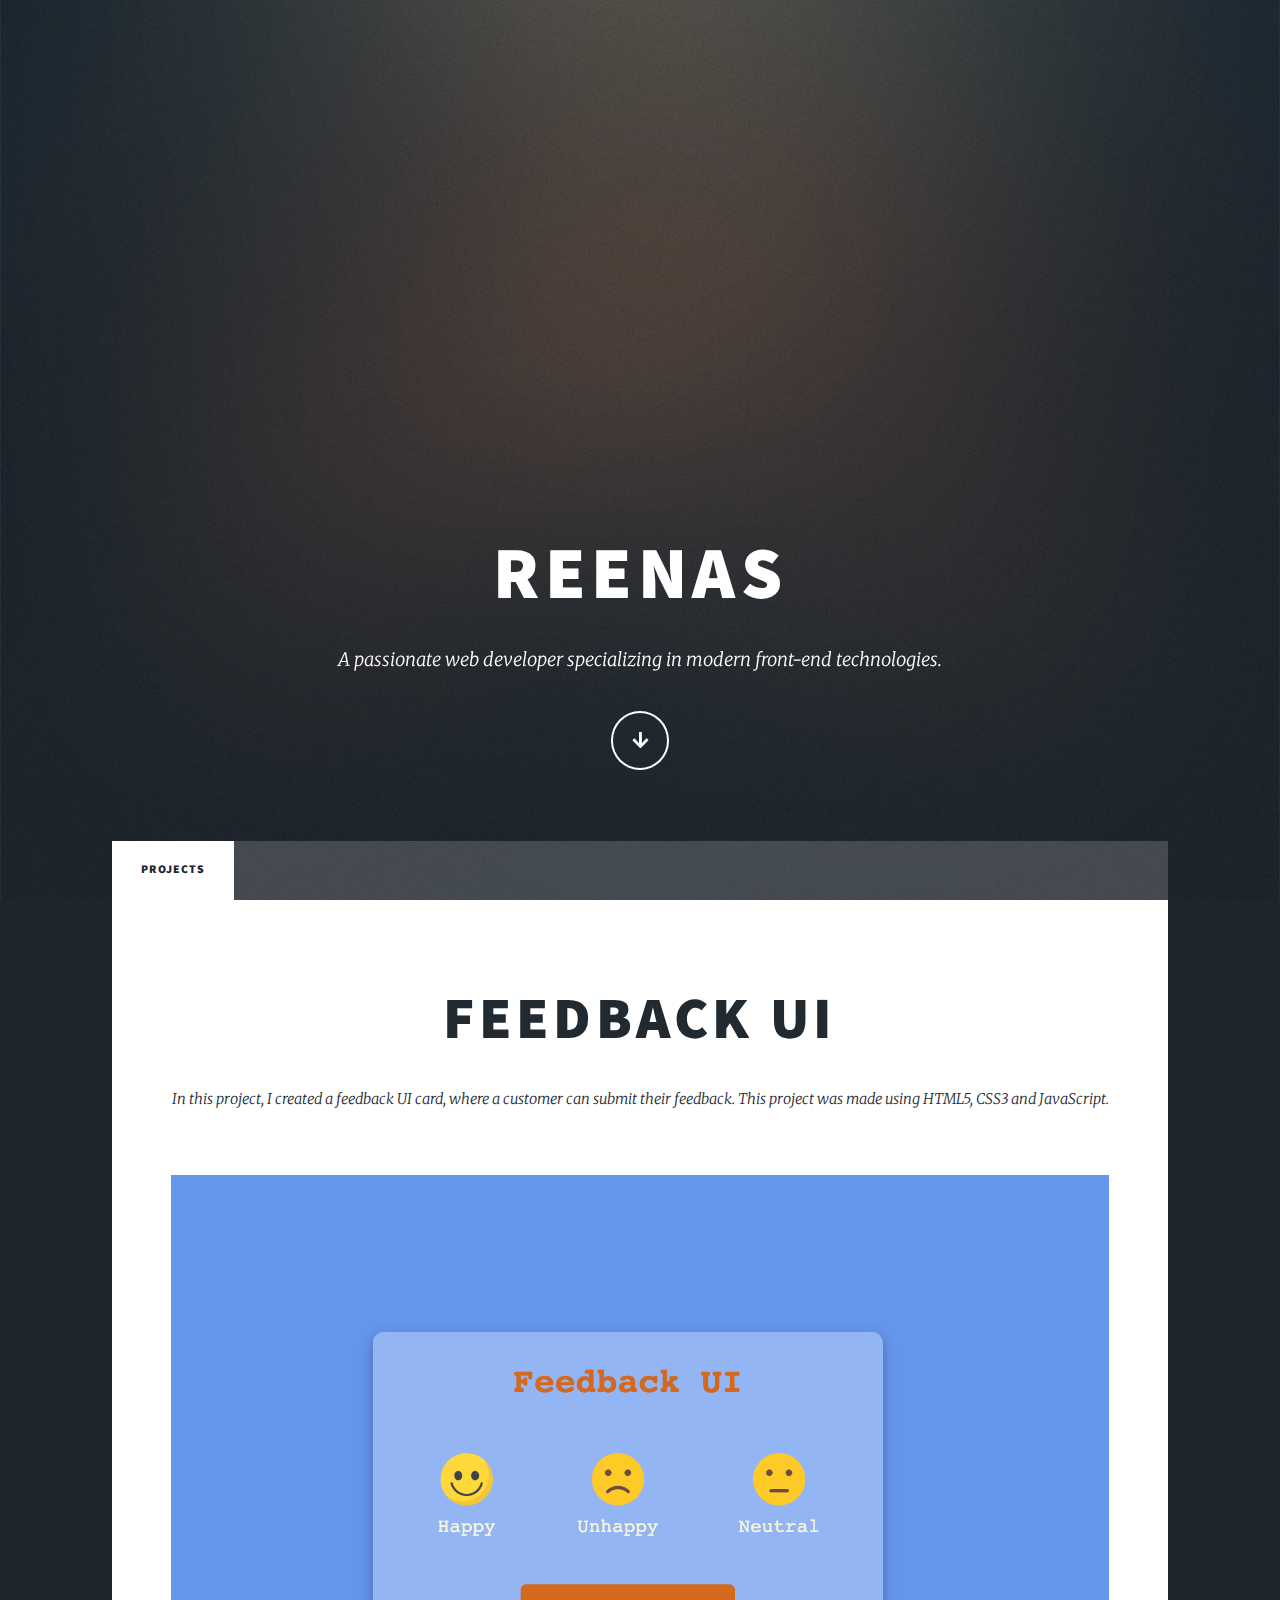
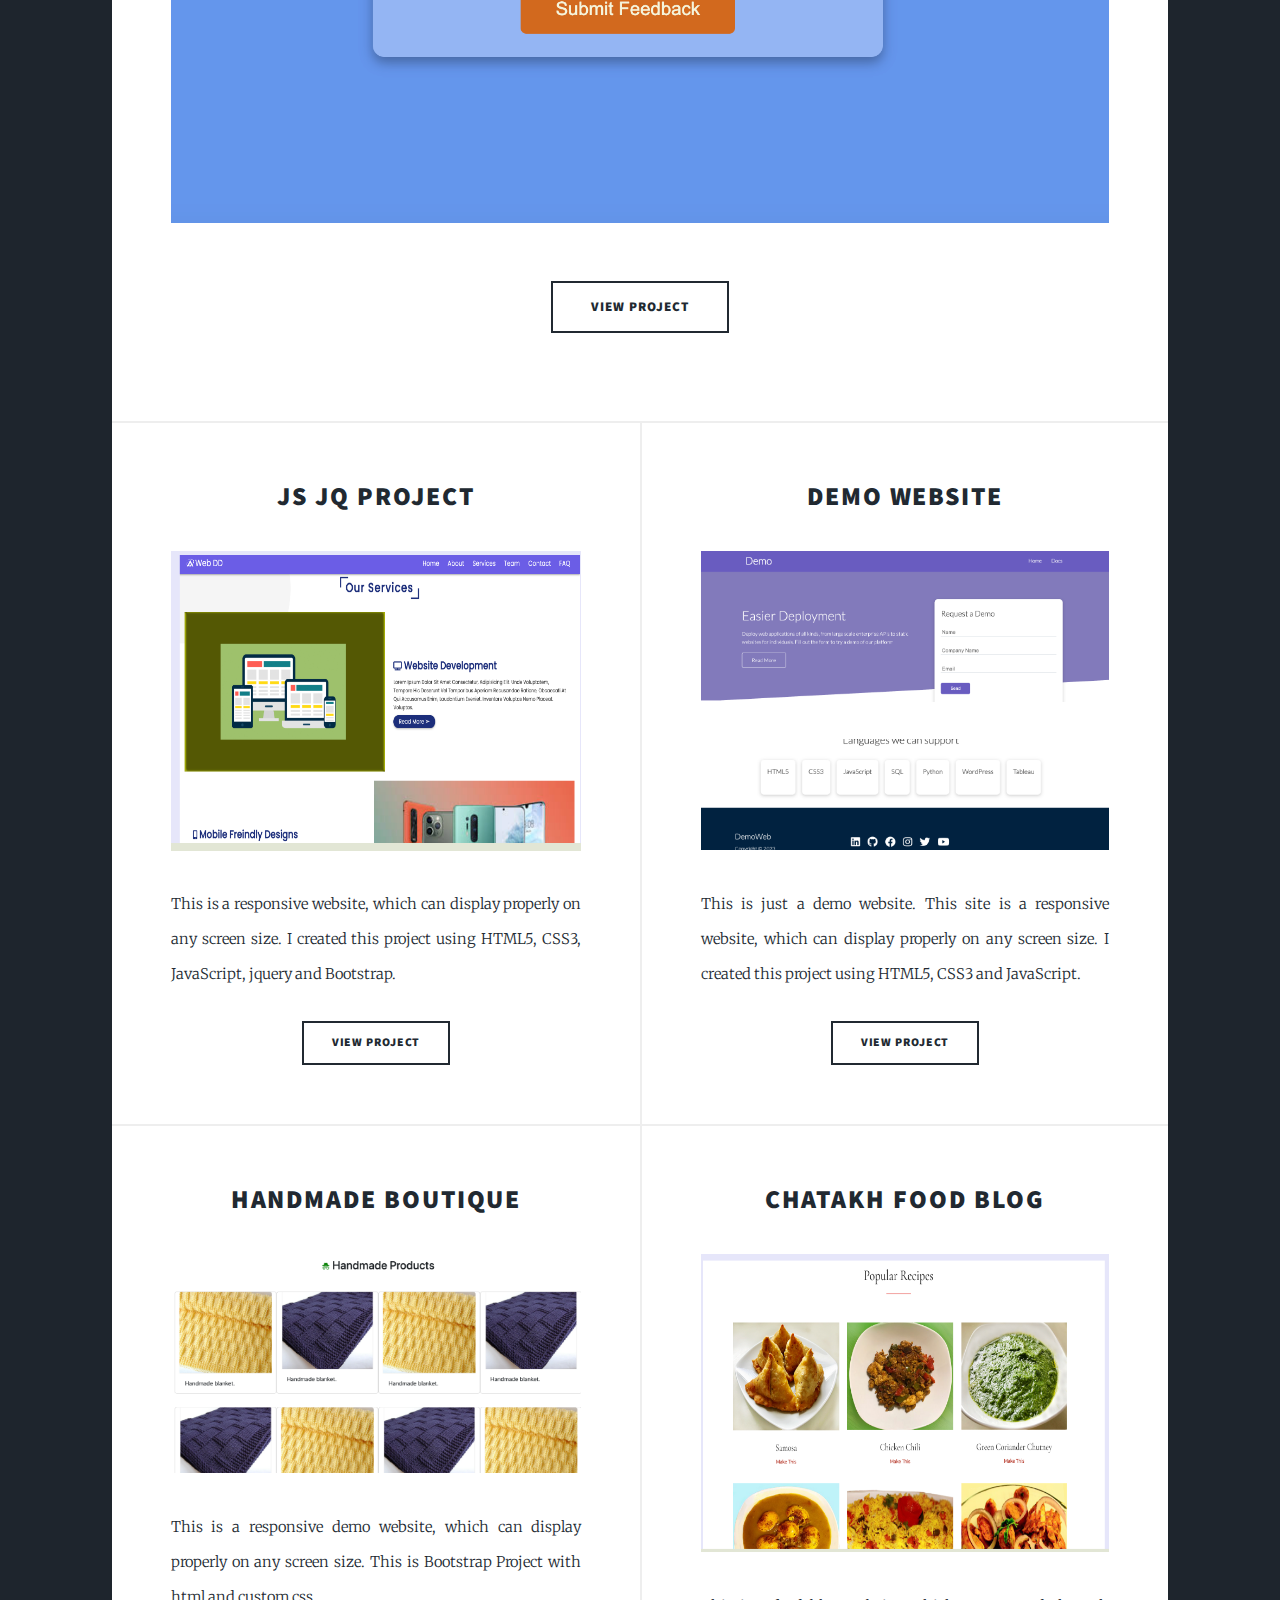
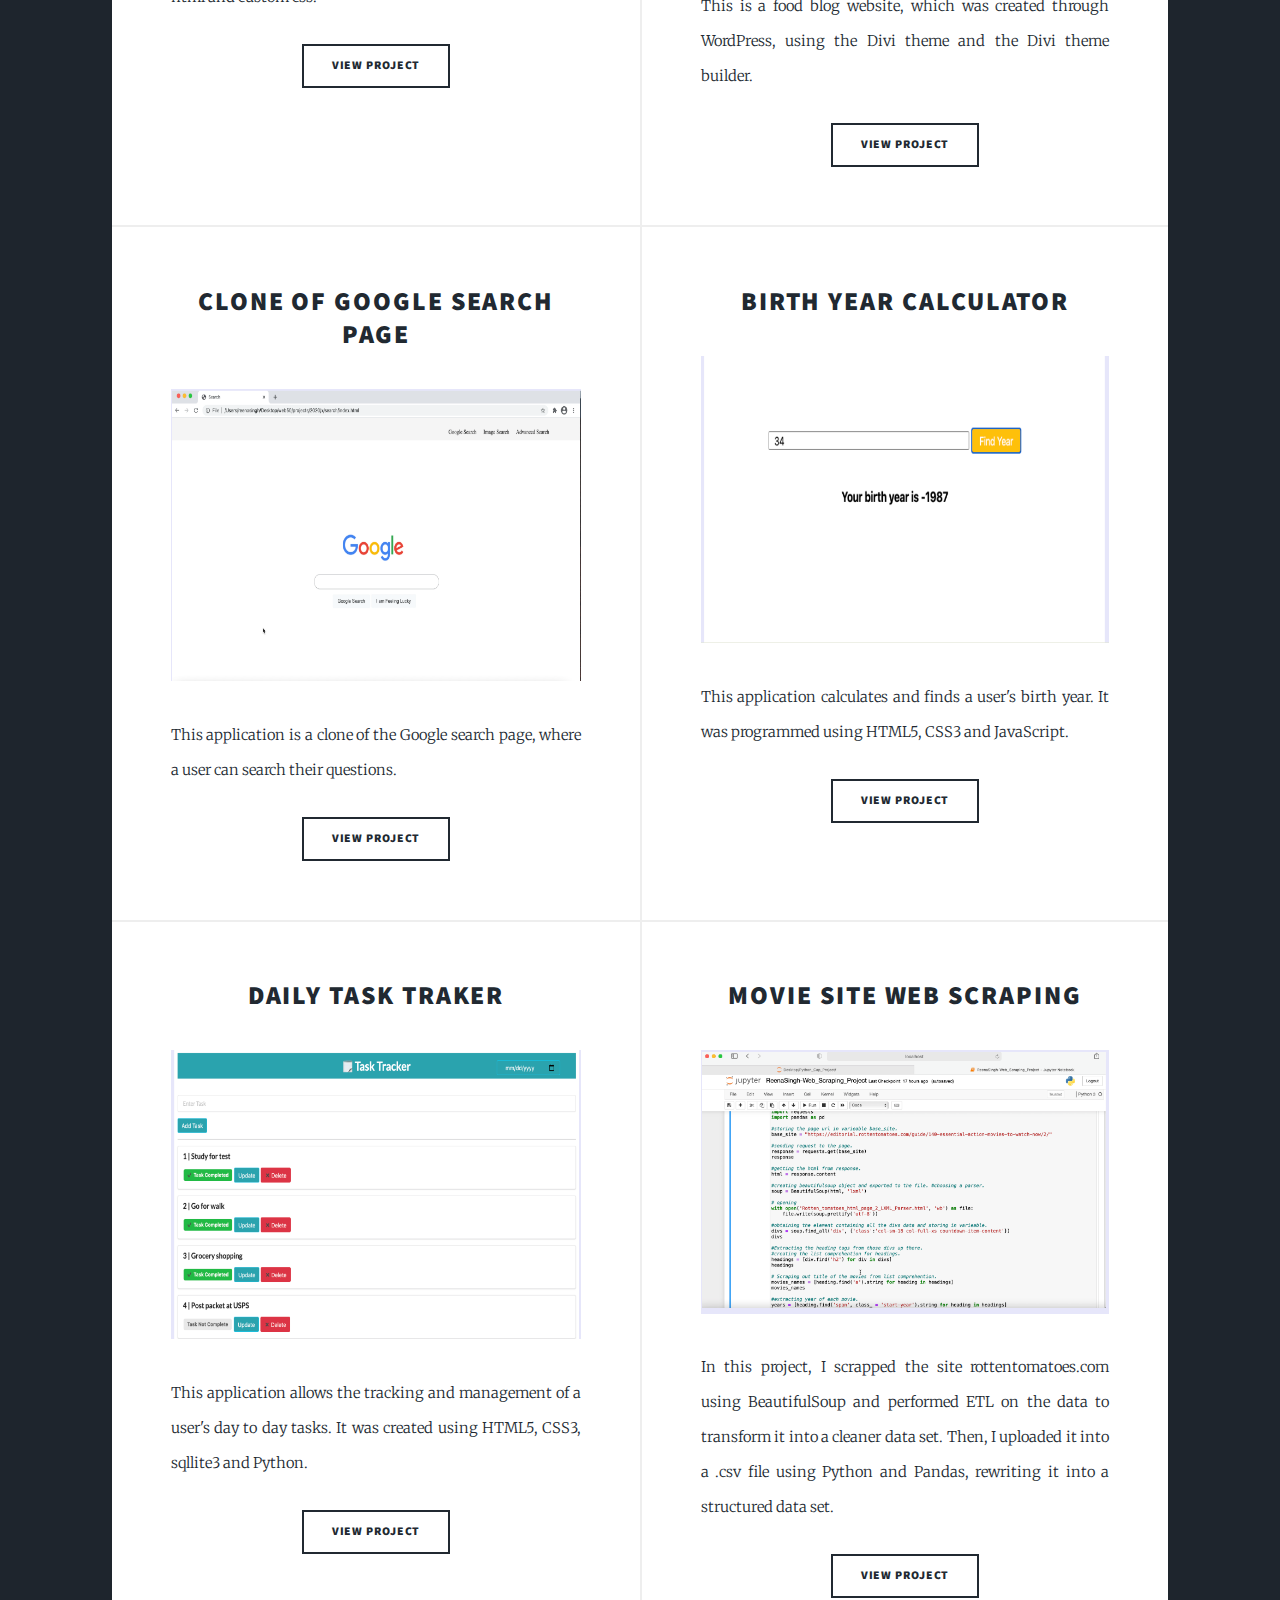
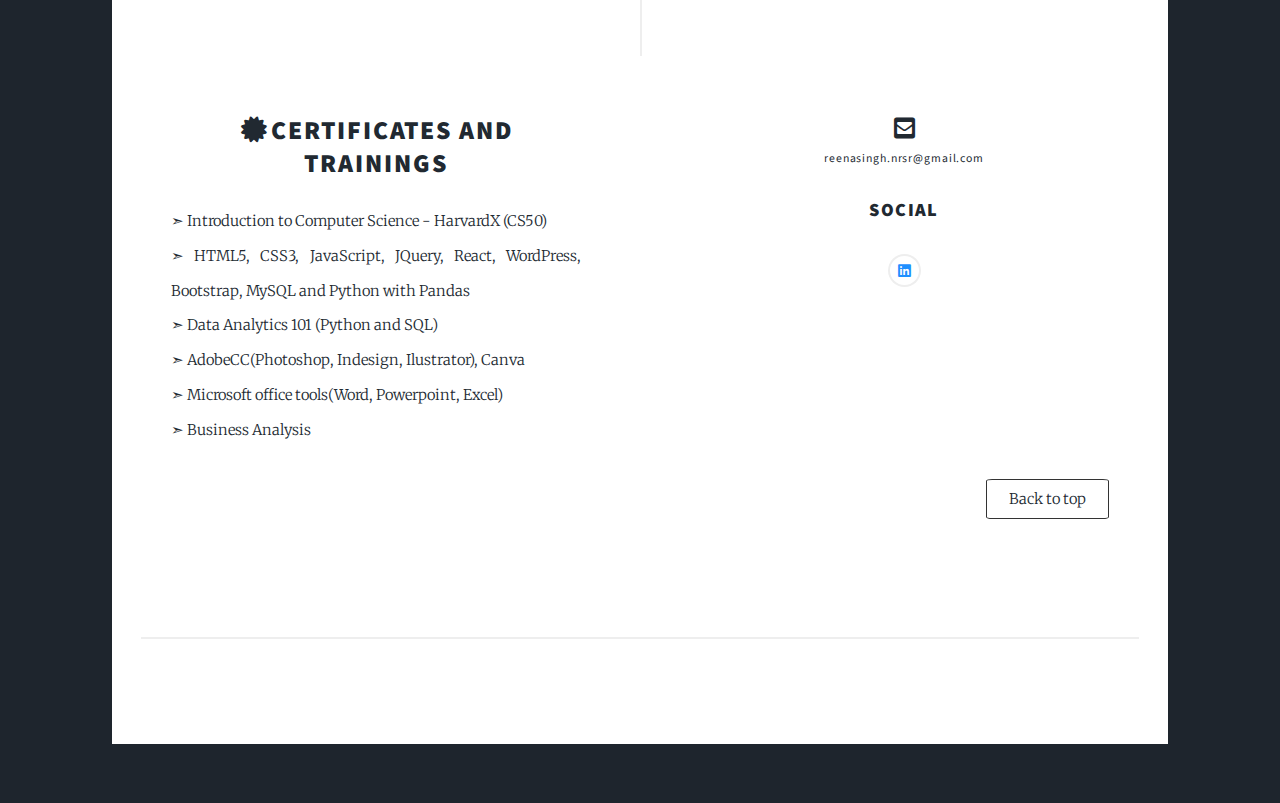
==== commit 3bb7c568: "Update index.html" ====
--- a/index.html
+++ b/index.html
@@ -194,13 +194,15 @@
 											<p class="cerTrain">
 											  ➣ Introduction to Computer Science - HarvardX (CS50) <br />
 
-											  ➣ WordPress, JavaScript, CSS3, HTML 5, MySQL - Lynda.com<br/>
-
-											  ➣ Web Programming with Python and JavaScript - HarvardX (CS50W) .. <i> Ongoing</i> <br />
-
-											  ➣ Data Analytics 101 (Python and SQL) - OurSecondInnings.org<br />
-
-											   ➣ Business Analysis - UniversalClass <br />
+											  ➣ HTML5, CSS3, JavaScript, JQuery, React, WordPress, Bootstrap, MySQL and Python with Pandas <br/>
+
+											  ➣ Data Analytics 101 (Python and SQL) <br />
+												
+											  ➣ AdobeCC(Photoshop, Indesign, Ilustrator), Canva <br />
+
+											  ➣ Microsoft office tools(Word, Powerpoint, Excel) <br />
+
+											   ➣ Business Analysis <br />
 
 											 </p>
 
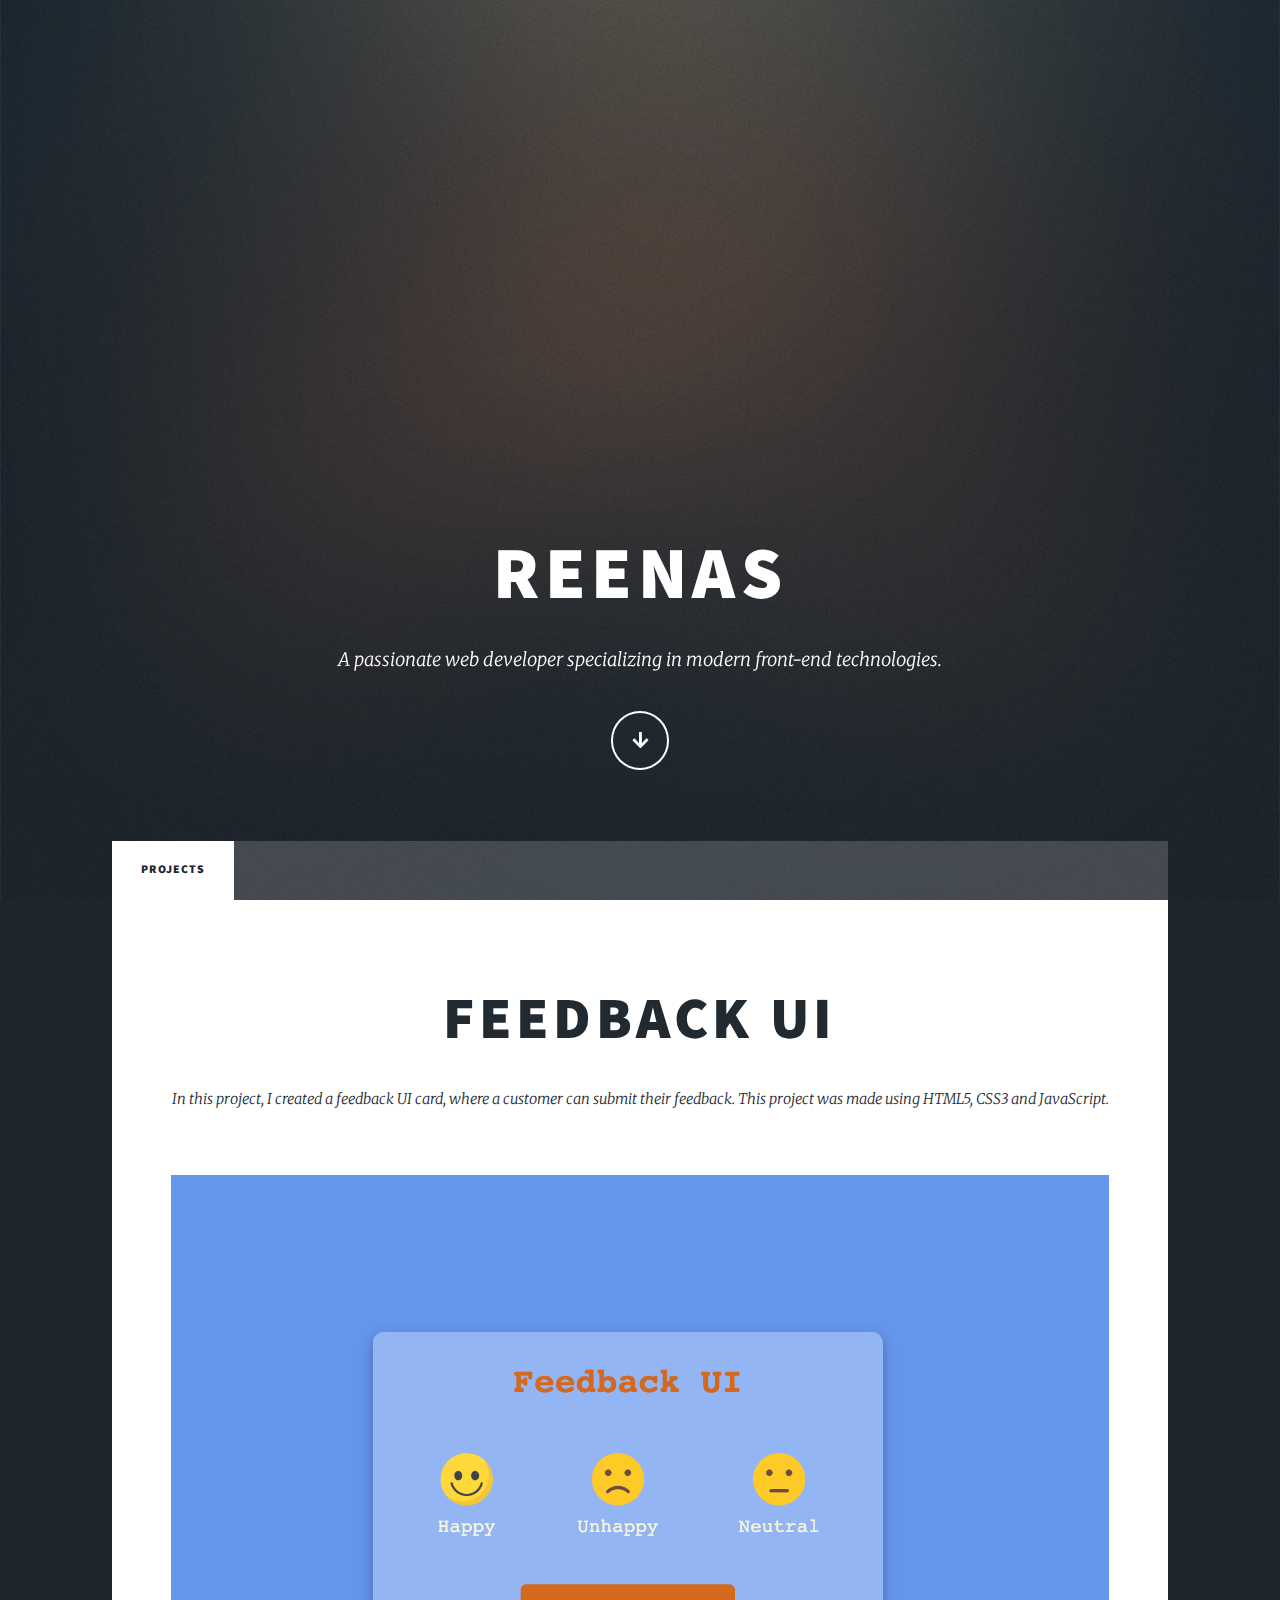
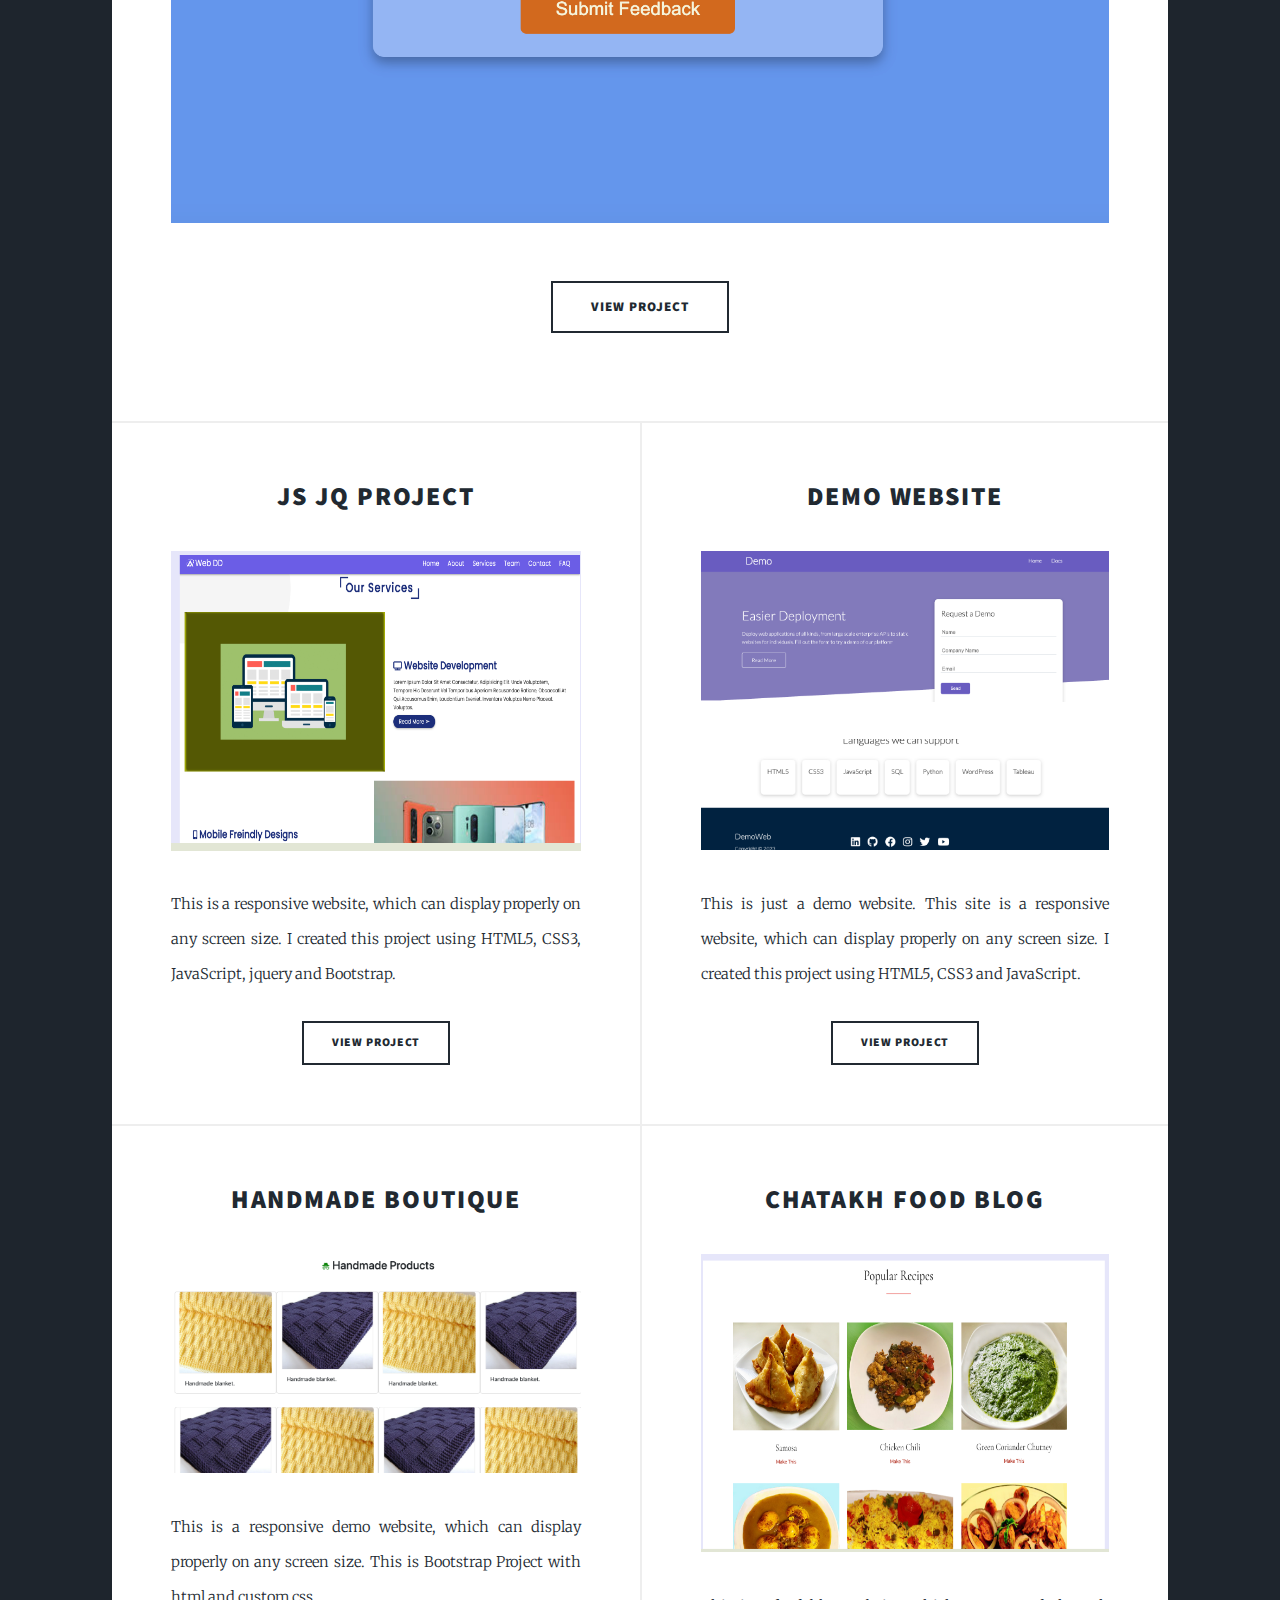
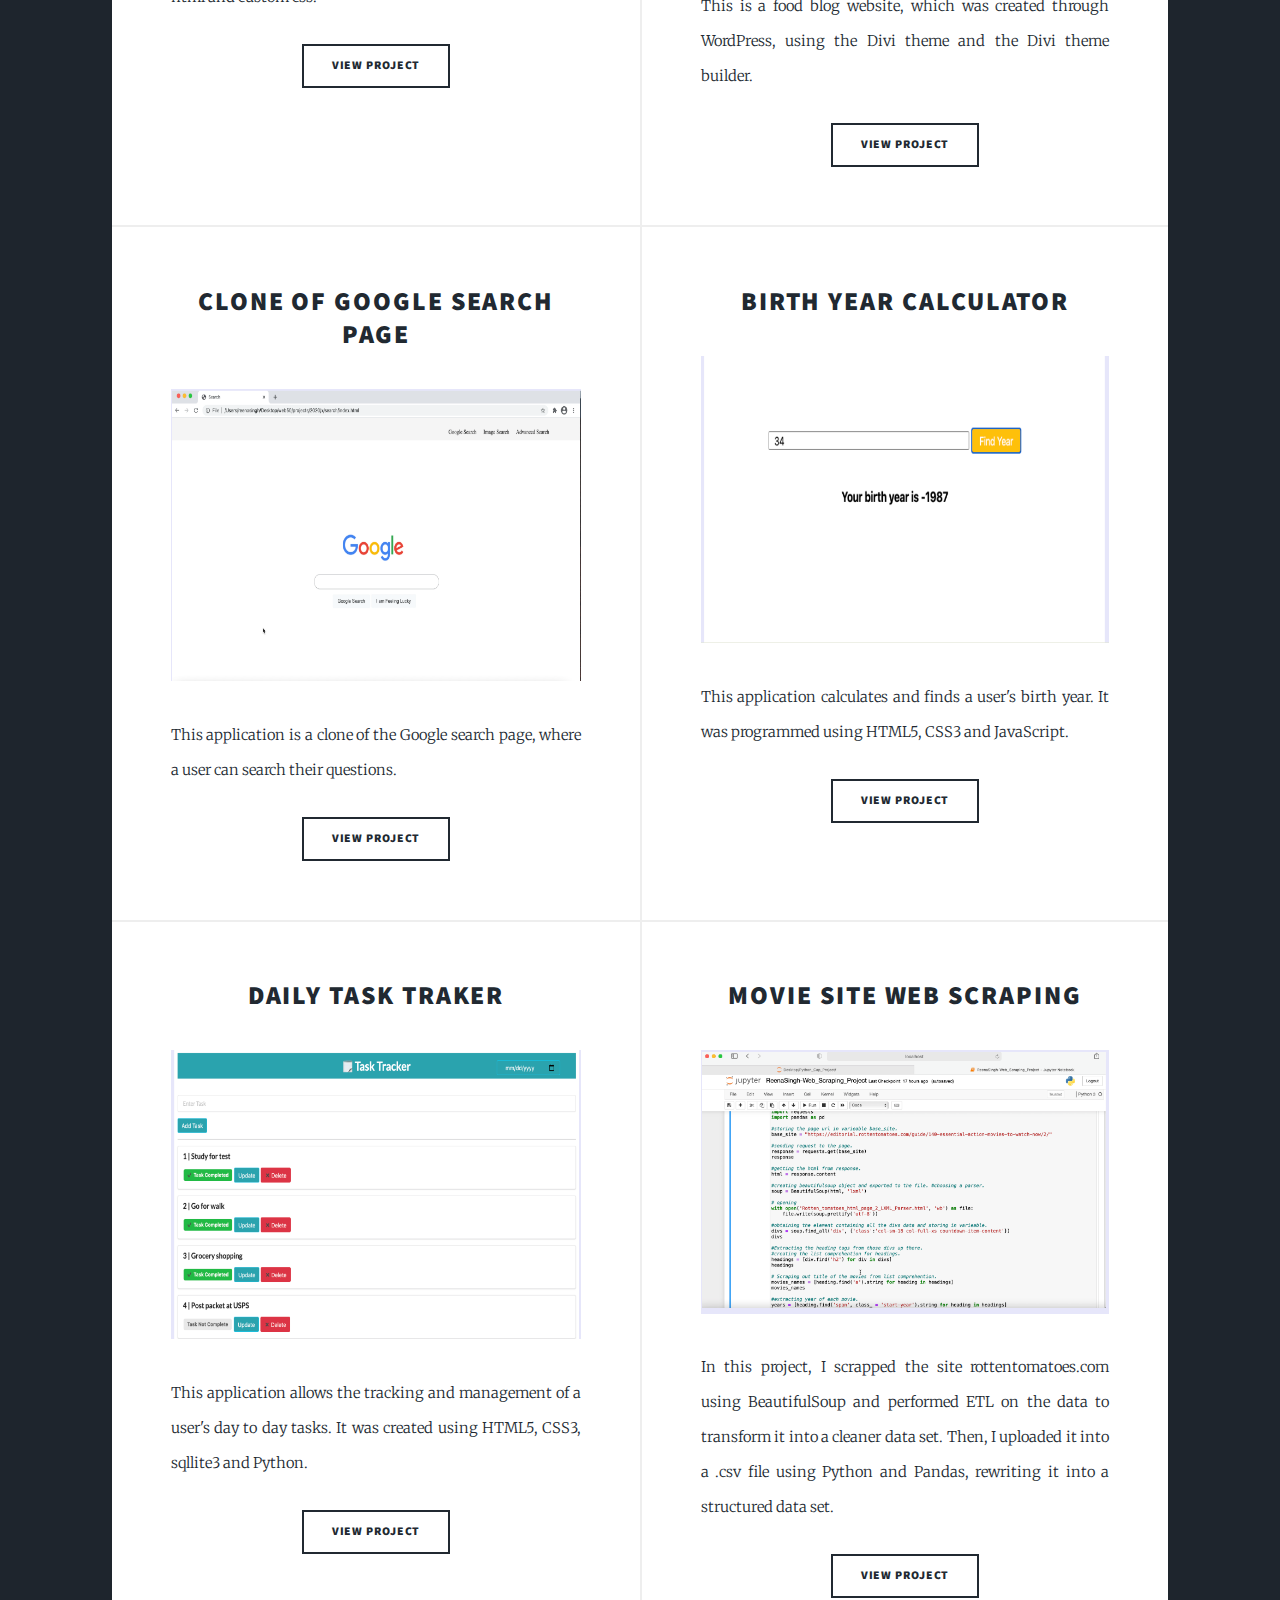
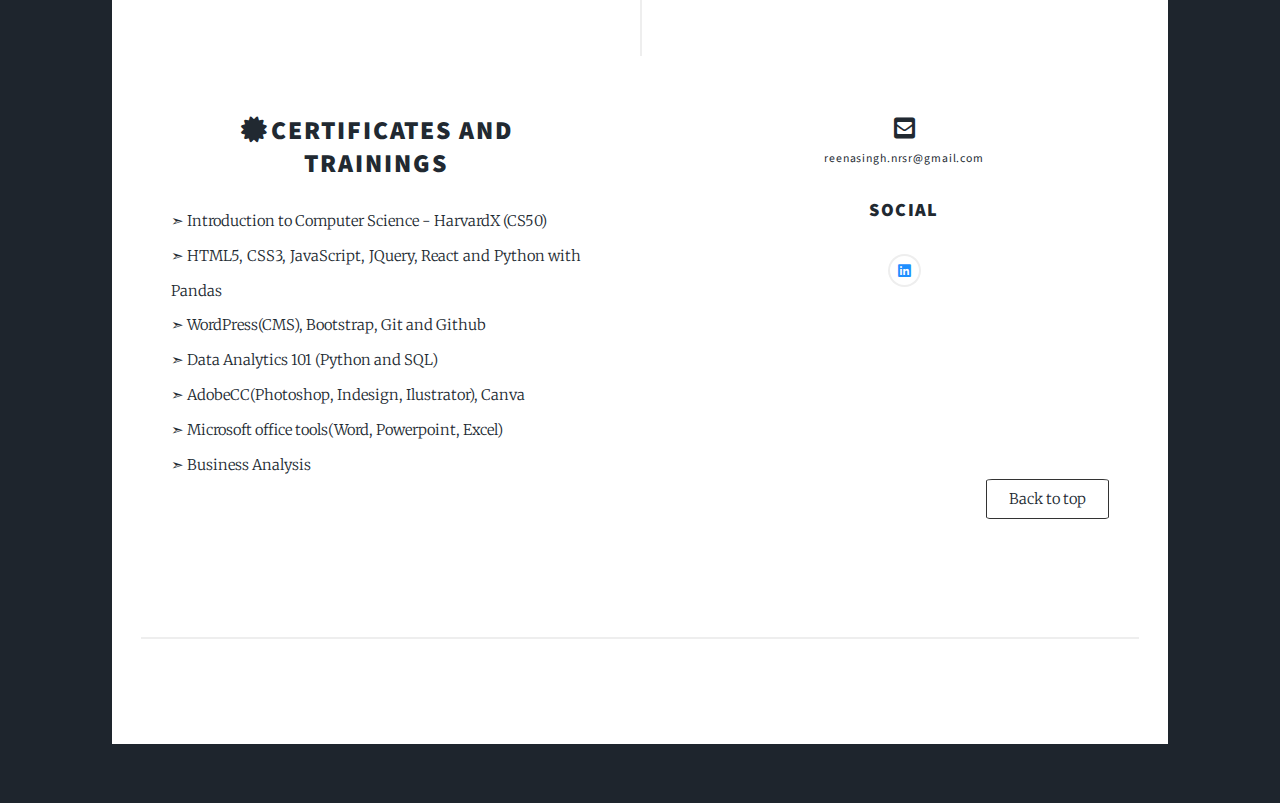
==== commit 28afb61f: "Update index.html" ====
--- a/index.html
+++ b/index.html
@@ -194,7 +194,9 @@
 											<p class="cerTrain">
 											  ➣ Introduction to Computer Science - HarvardX (CS50) <br />
 
-											  ➣ HTML5, CSS3, JavaScript, JQuery, React, WordPress, Bootstrap, MySQL and Python with Pandas <br/>
+											  ➣ HTML5, CSS3, JavaScript, JQuery, React and Python with Pandas <br/>
+
+											  ➣ WordPress(CMS), Bootstrap, Git and Github <br />
 
 											  ➣ Data Analytics 101 (Python and SQL) <br />
 												
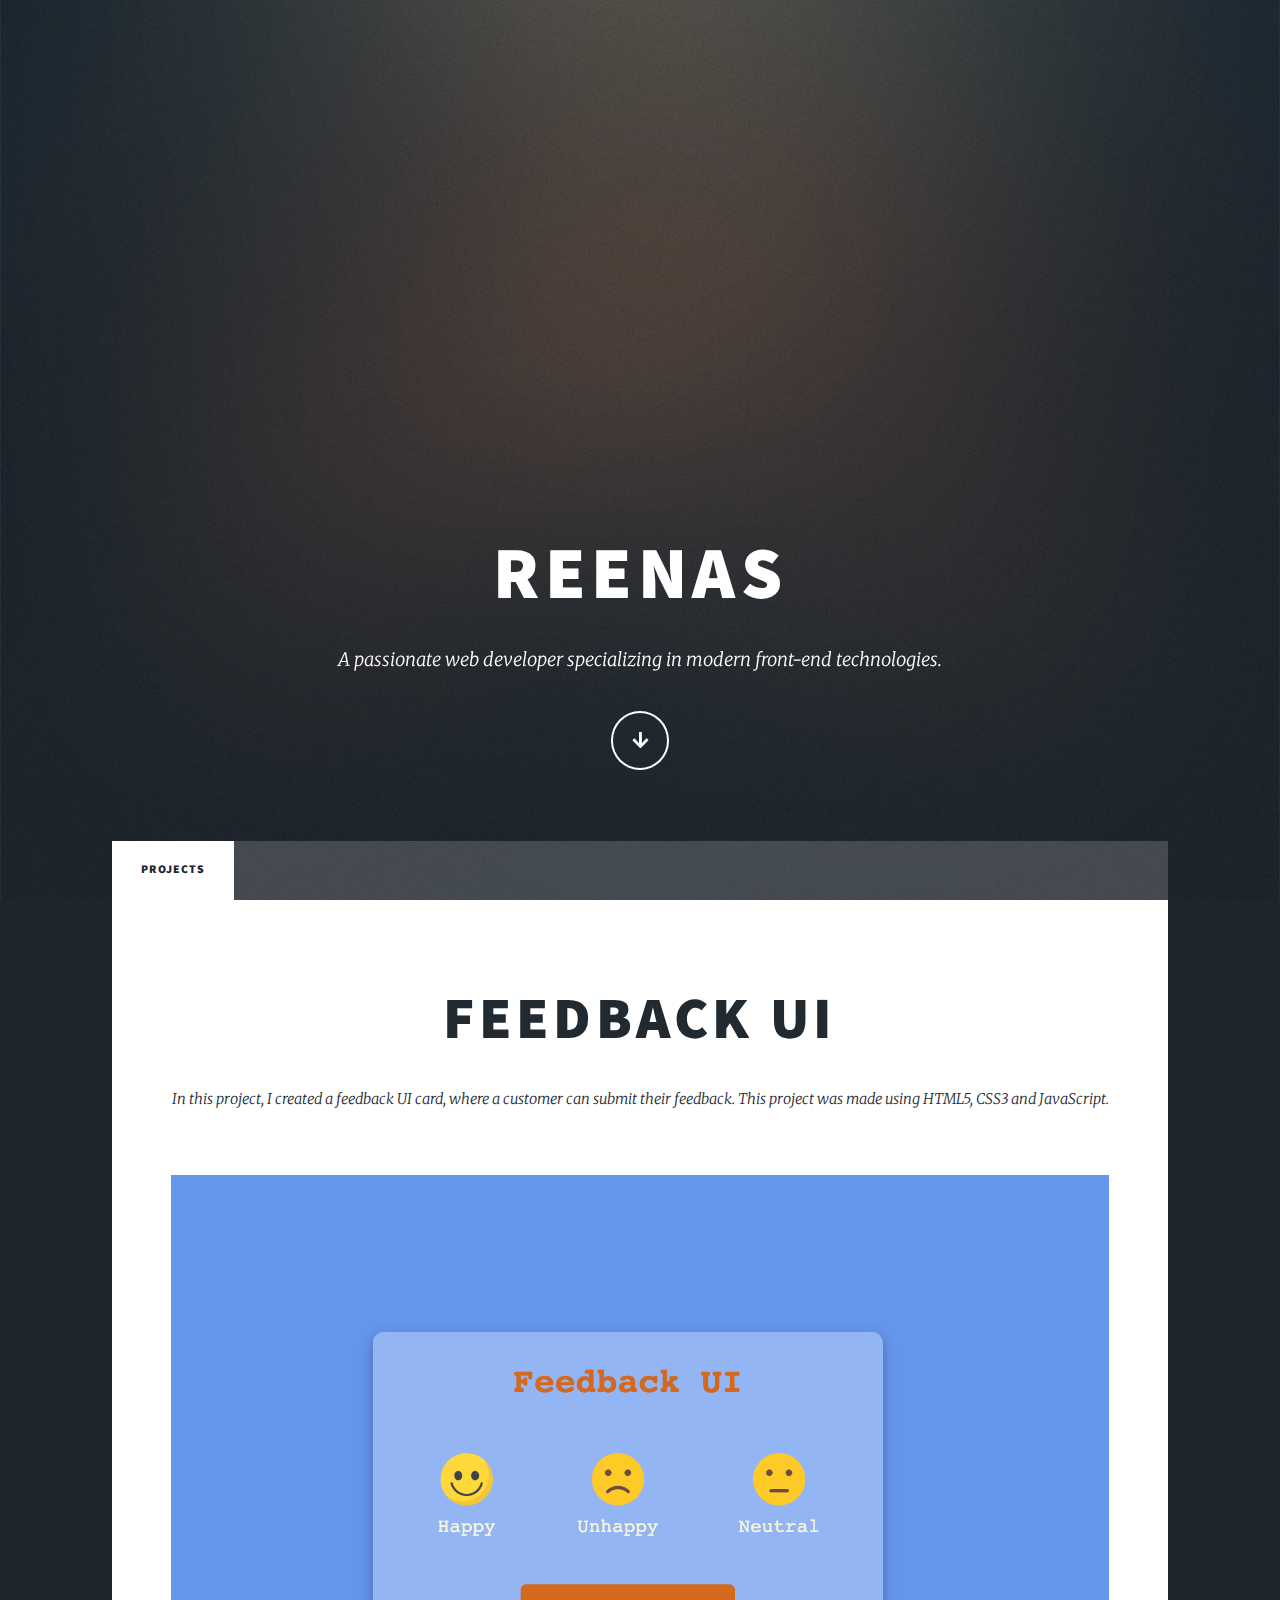
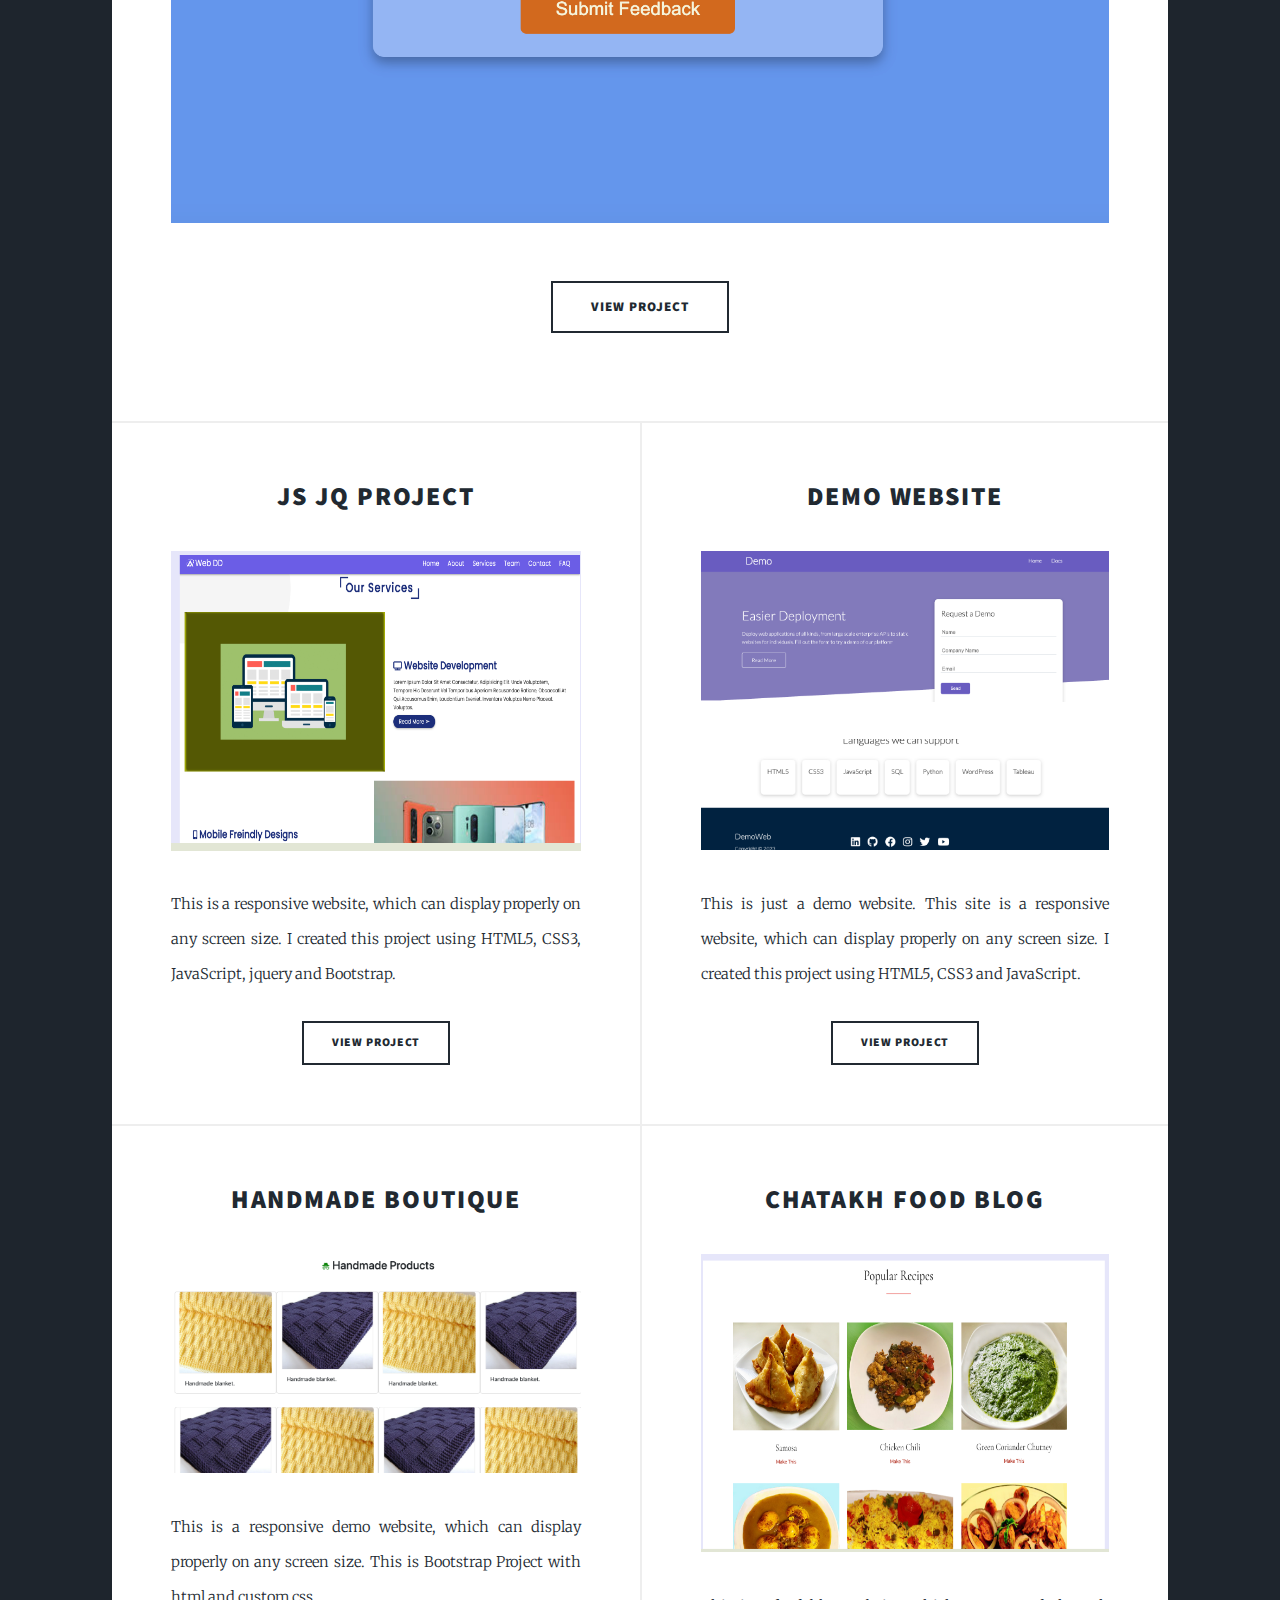
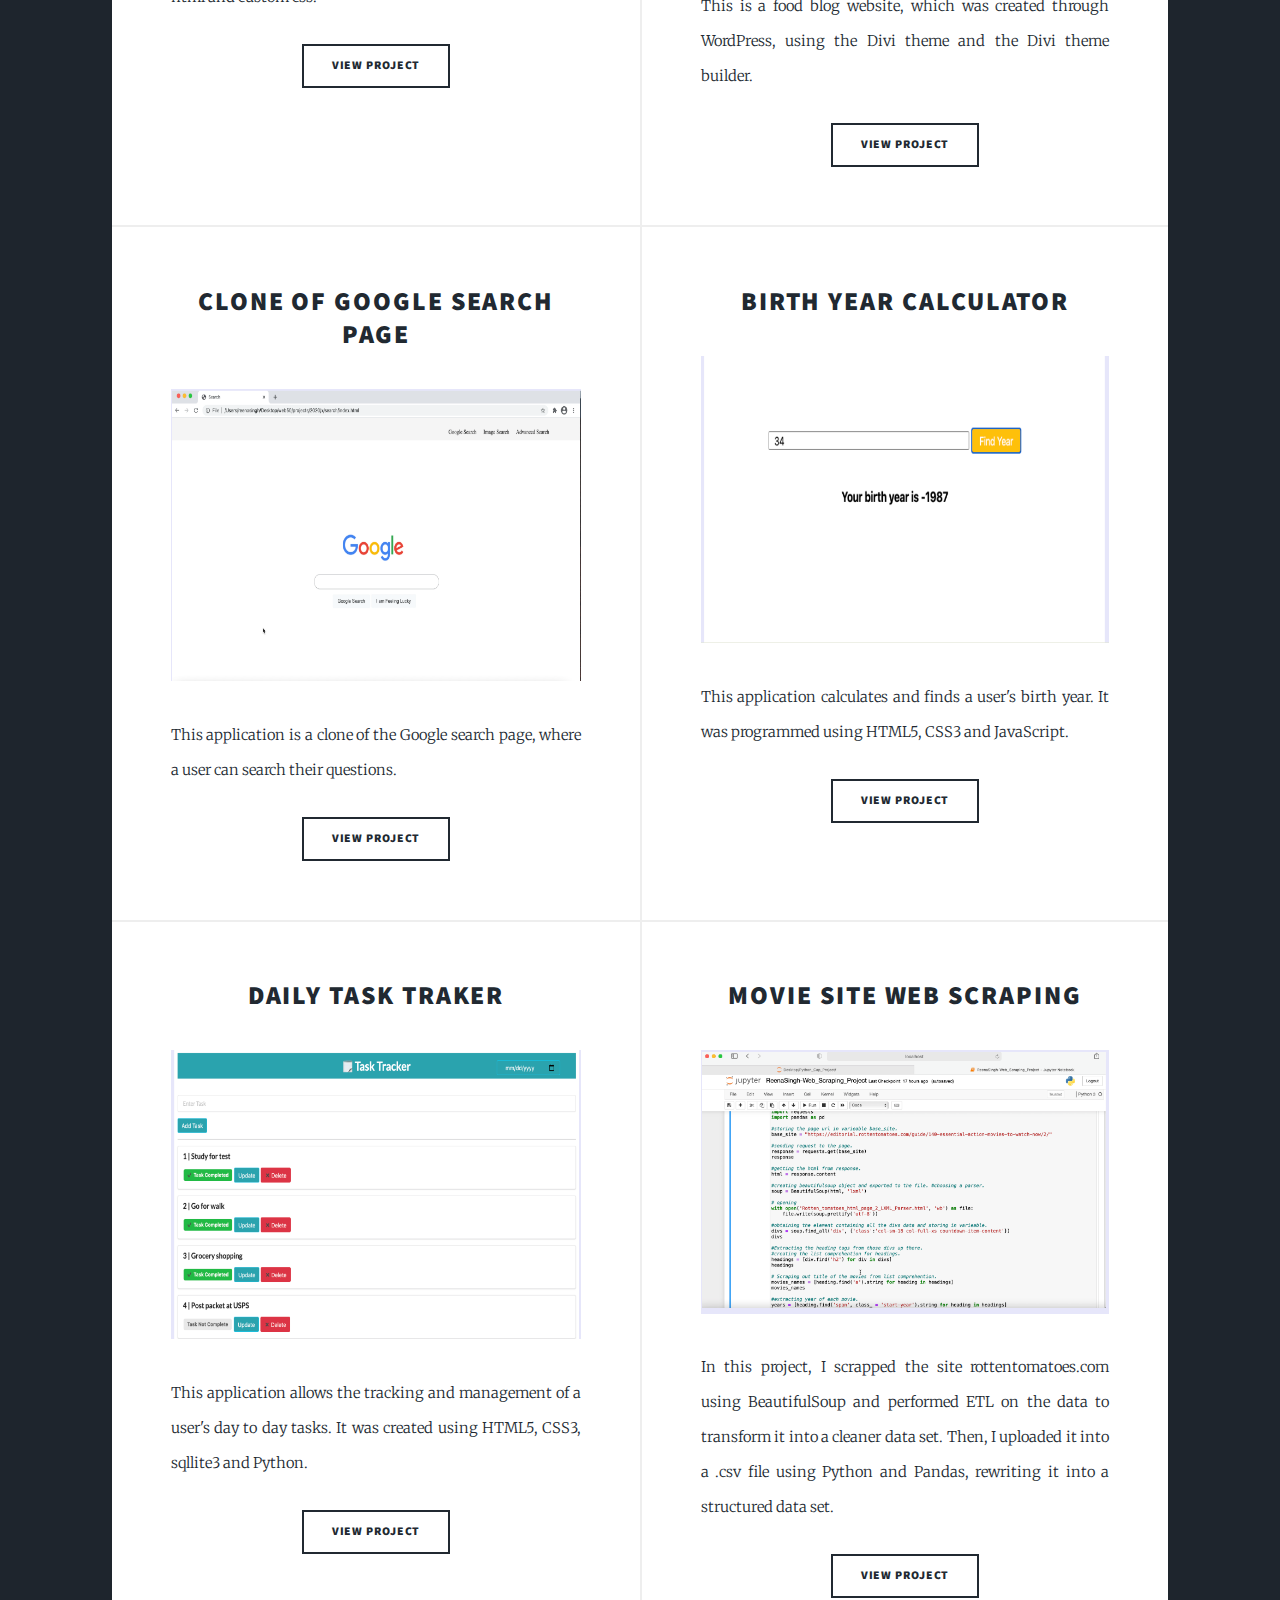
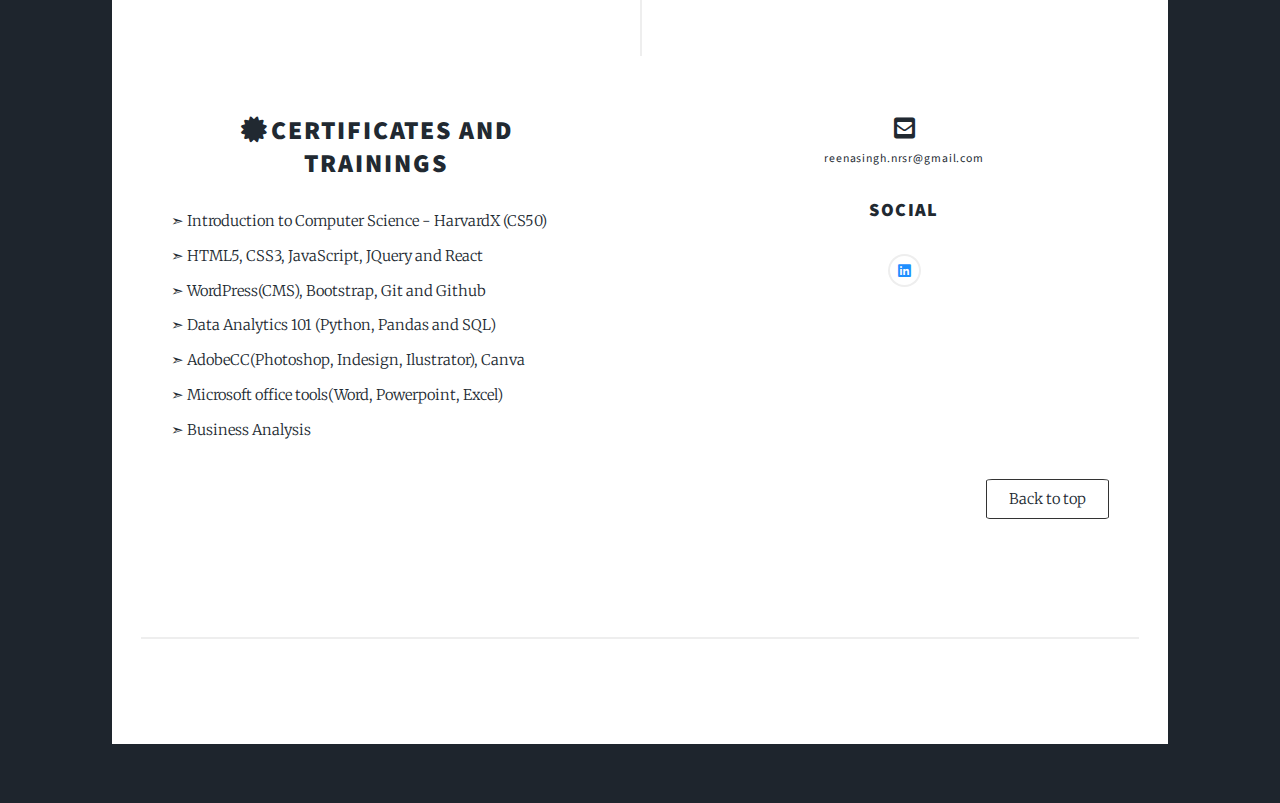
==== commit 309f38c1: "Update index.html" ====
--- a/index.html
+++ b/index.html
@@ -194,11 +194,11 @@
 											<p class="cerTrain">
 											  ➣ Introduction to Computer Science - HarvardX (CS50) <br />
 
-											  ➣ HTML5, CSS3, JavaScript, JQuery, React and Python with Pandas <br/>
+											  ➣ HTML5, CSS3, JavaScript, JQuery and React <br/>
 
 											  ➣ WordPress(CMS), Bootstrap, Git and Github <br />
 
-											  ➣ Data Analytics 101 (Python and SQL) <br />
+											  ➣ Data Analytics 101 (Python, Pandas and SQL) <br />
 												
 											  ➣ AdobeCC(Photoshop, Indesign, Ilustrator), Canva <br />
 
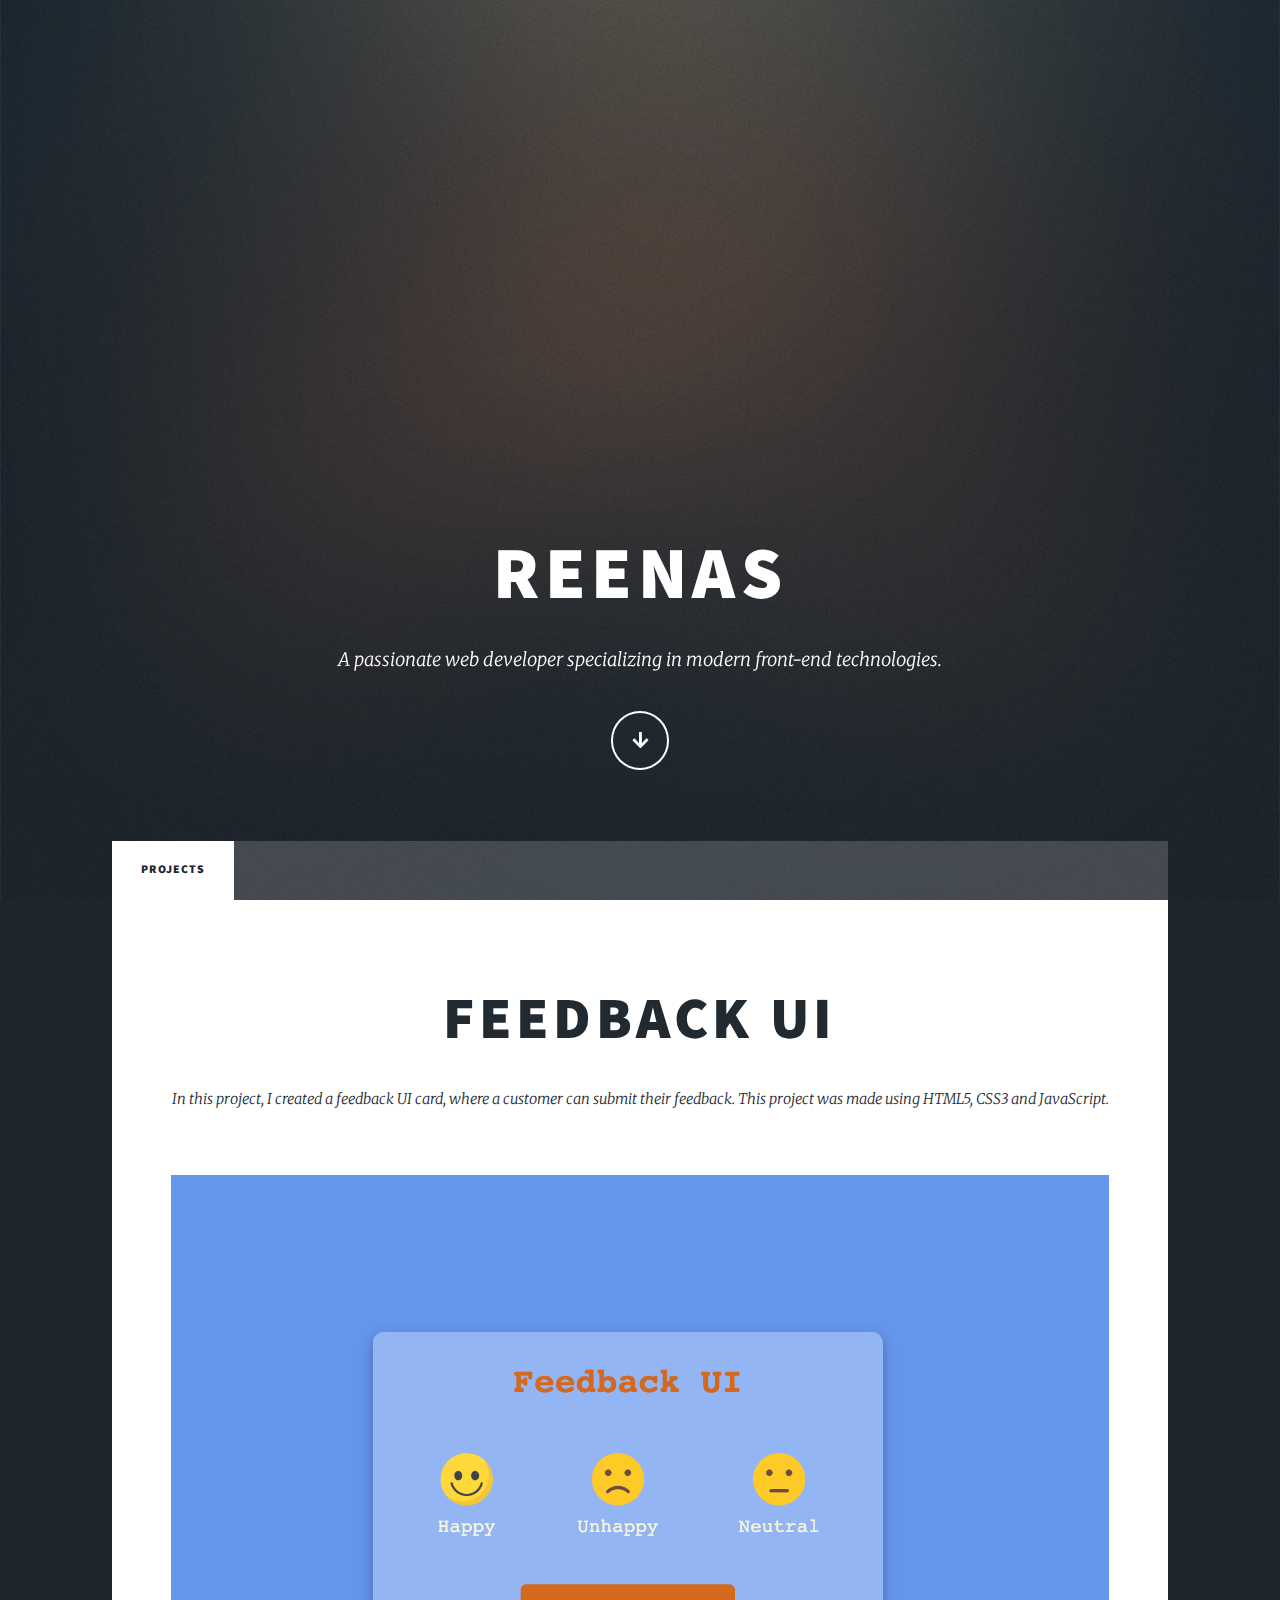
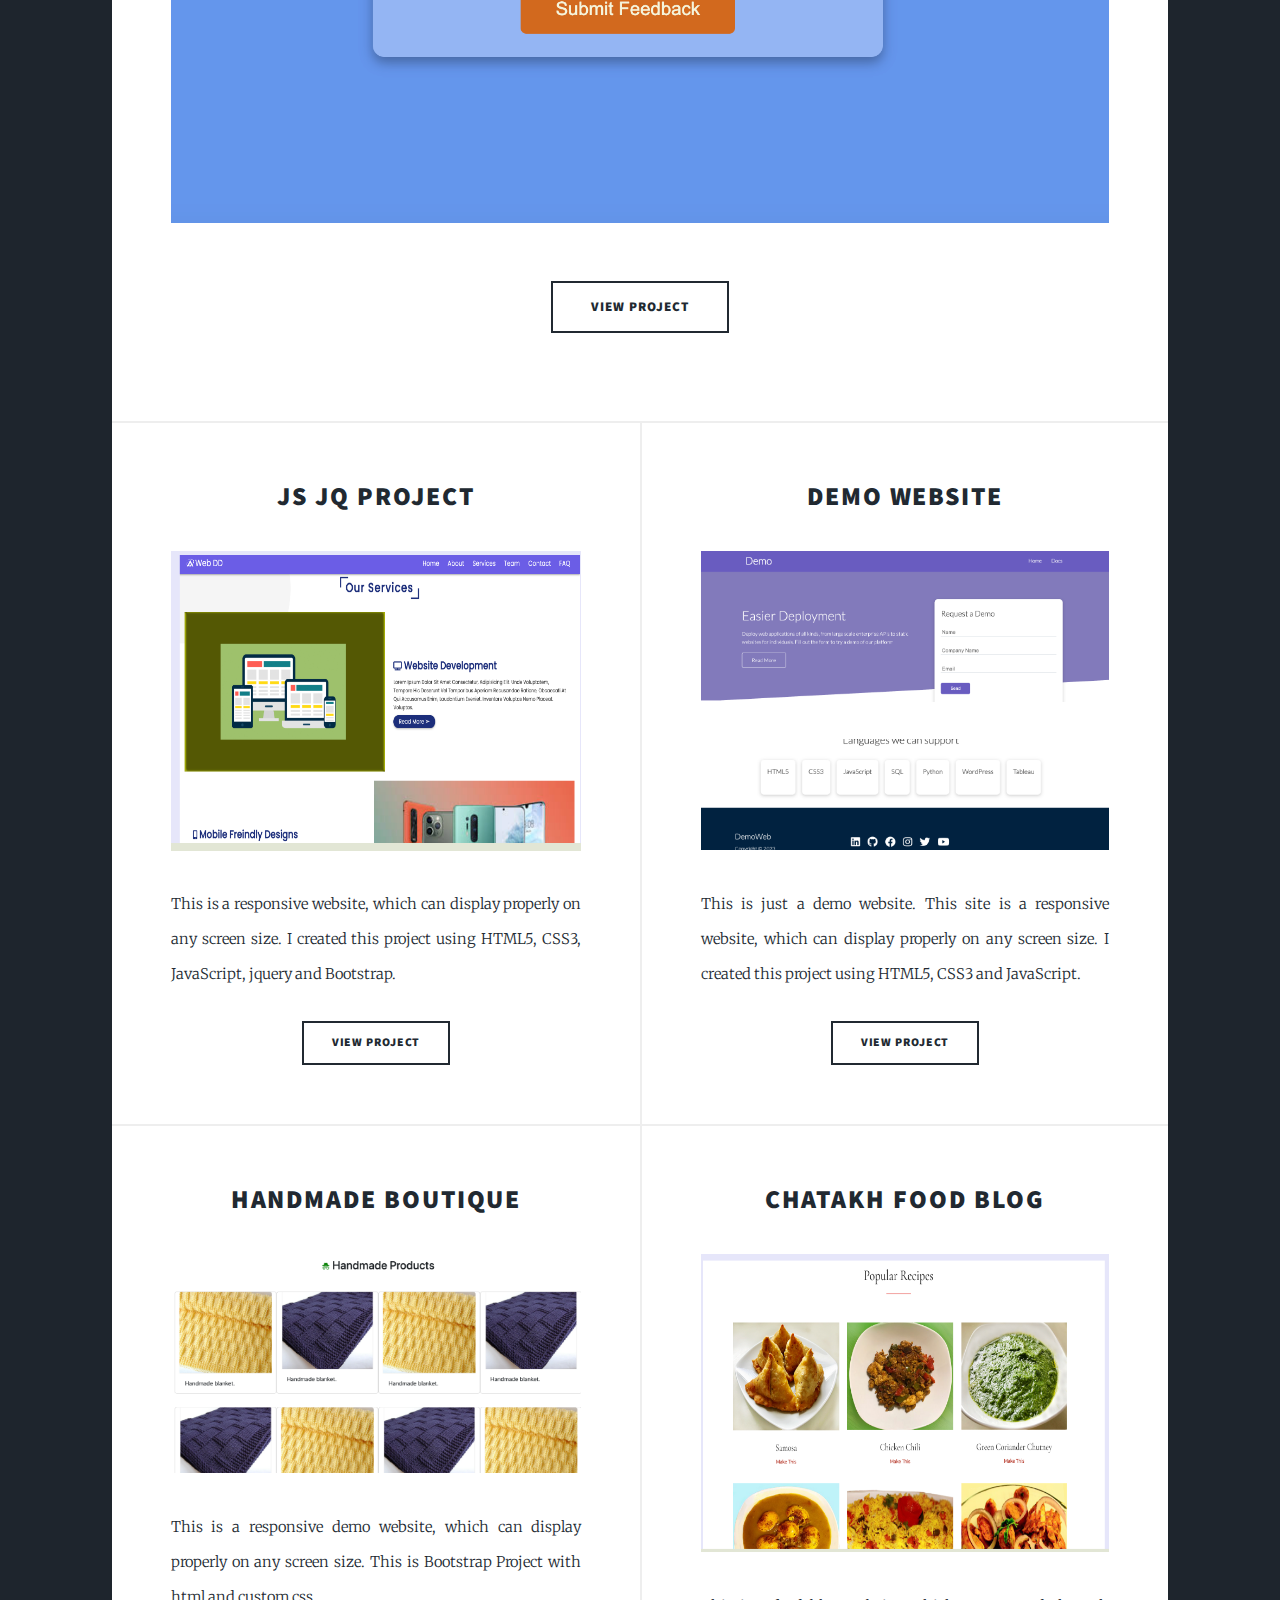
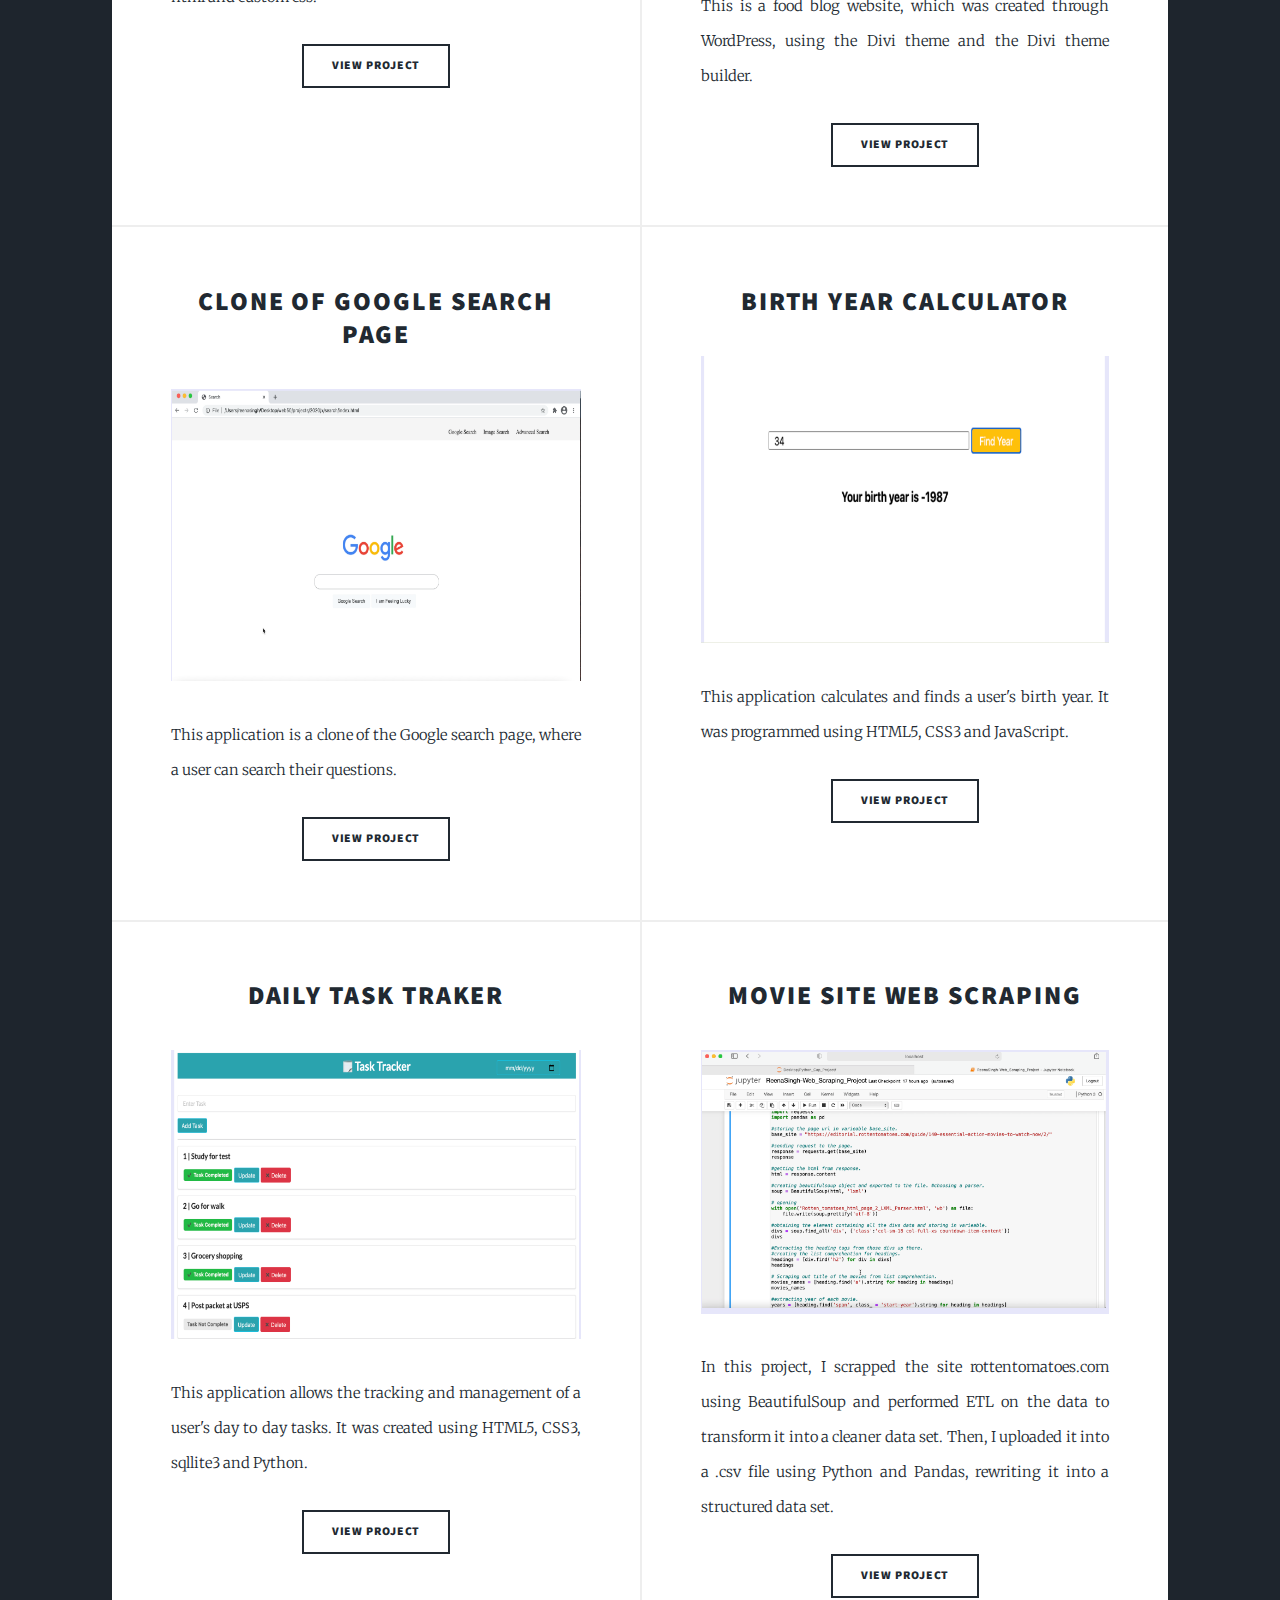
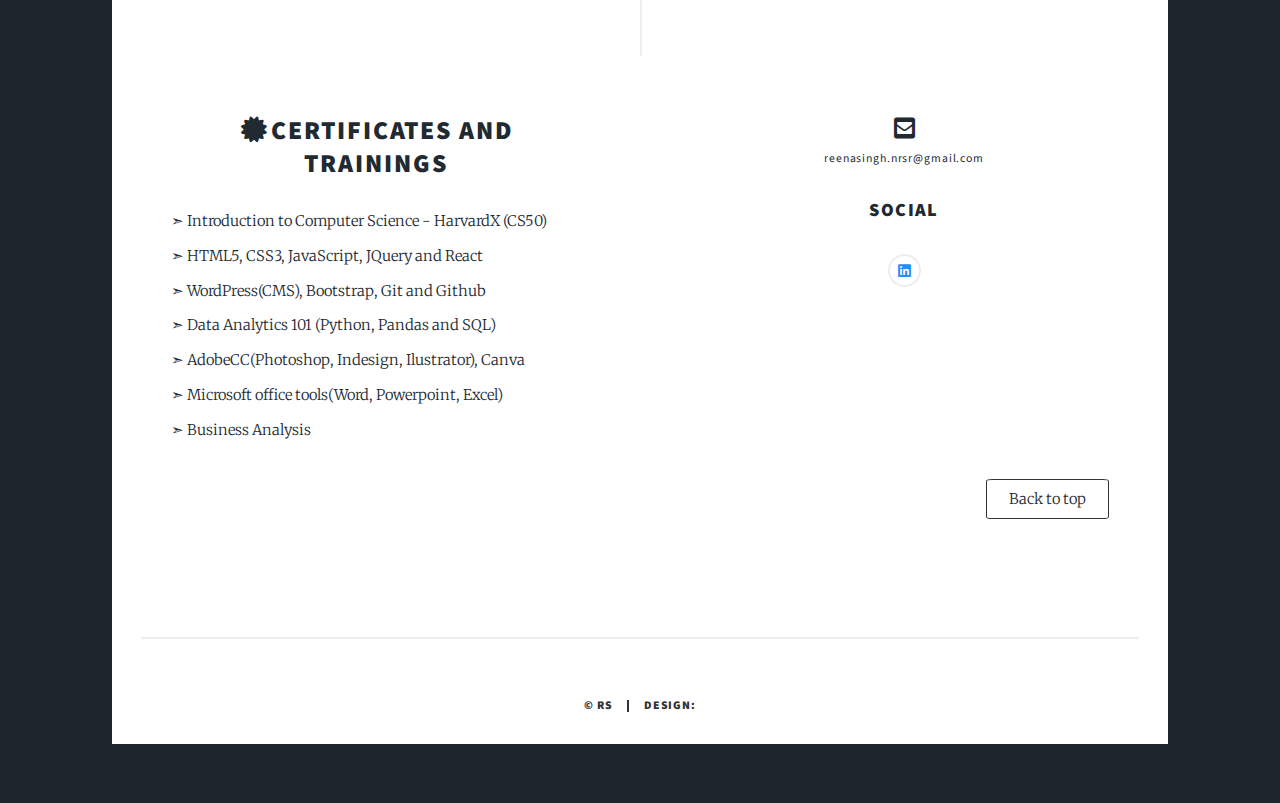
==== commit 1edb4167: "Update index.html" ====
--- a/index.html
+++ b/index.html
@@ -7,6 +7,9 @@
 		<meta name="viewport" content="width=device-width, initial-scale=1, user-scalable=no" />
 		<link rel="stylesheet" href="assets/css/main.css" />
 		<noscript><link rel="stylesheet" href="assets/css/noscript.css" /></noscript>
+		<style>
+			#copyright{color:#333;}
+		</style>
 	</head>
 
 	<body class="is-preload">
@@ -215,7 +218,7 @@
 
 				    <footer>
 							<section>
-								 <i class='fas fa-envelope-square' style='font-size:24px'></i><h6 class="email">reenasingh.nrsr@gmail.com</h6>
+								 <i class='fas fa-envelope-square' style='font-size:24px'></i><h5 class="email">reenasingh.nrsr@gmail.com</h5>
                                                                  
 
 								<p><h3>Social</h3></p>
@@ -228,13 +231,13 @@
 
 						</section>
 
+						<!-- Copyright -->
+					<div id="copyright">
+						<ul><li>&copy; RS </li><li>Design:</li></ul>
+					</div>
+
 					</footer>
 
-
-				<!-- Copyright -->
-					<div id="copyright">
-						<ul><li>&copy; R</li><li>Design:</li></ul>
-					</div>
 
 
 			</div>
